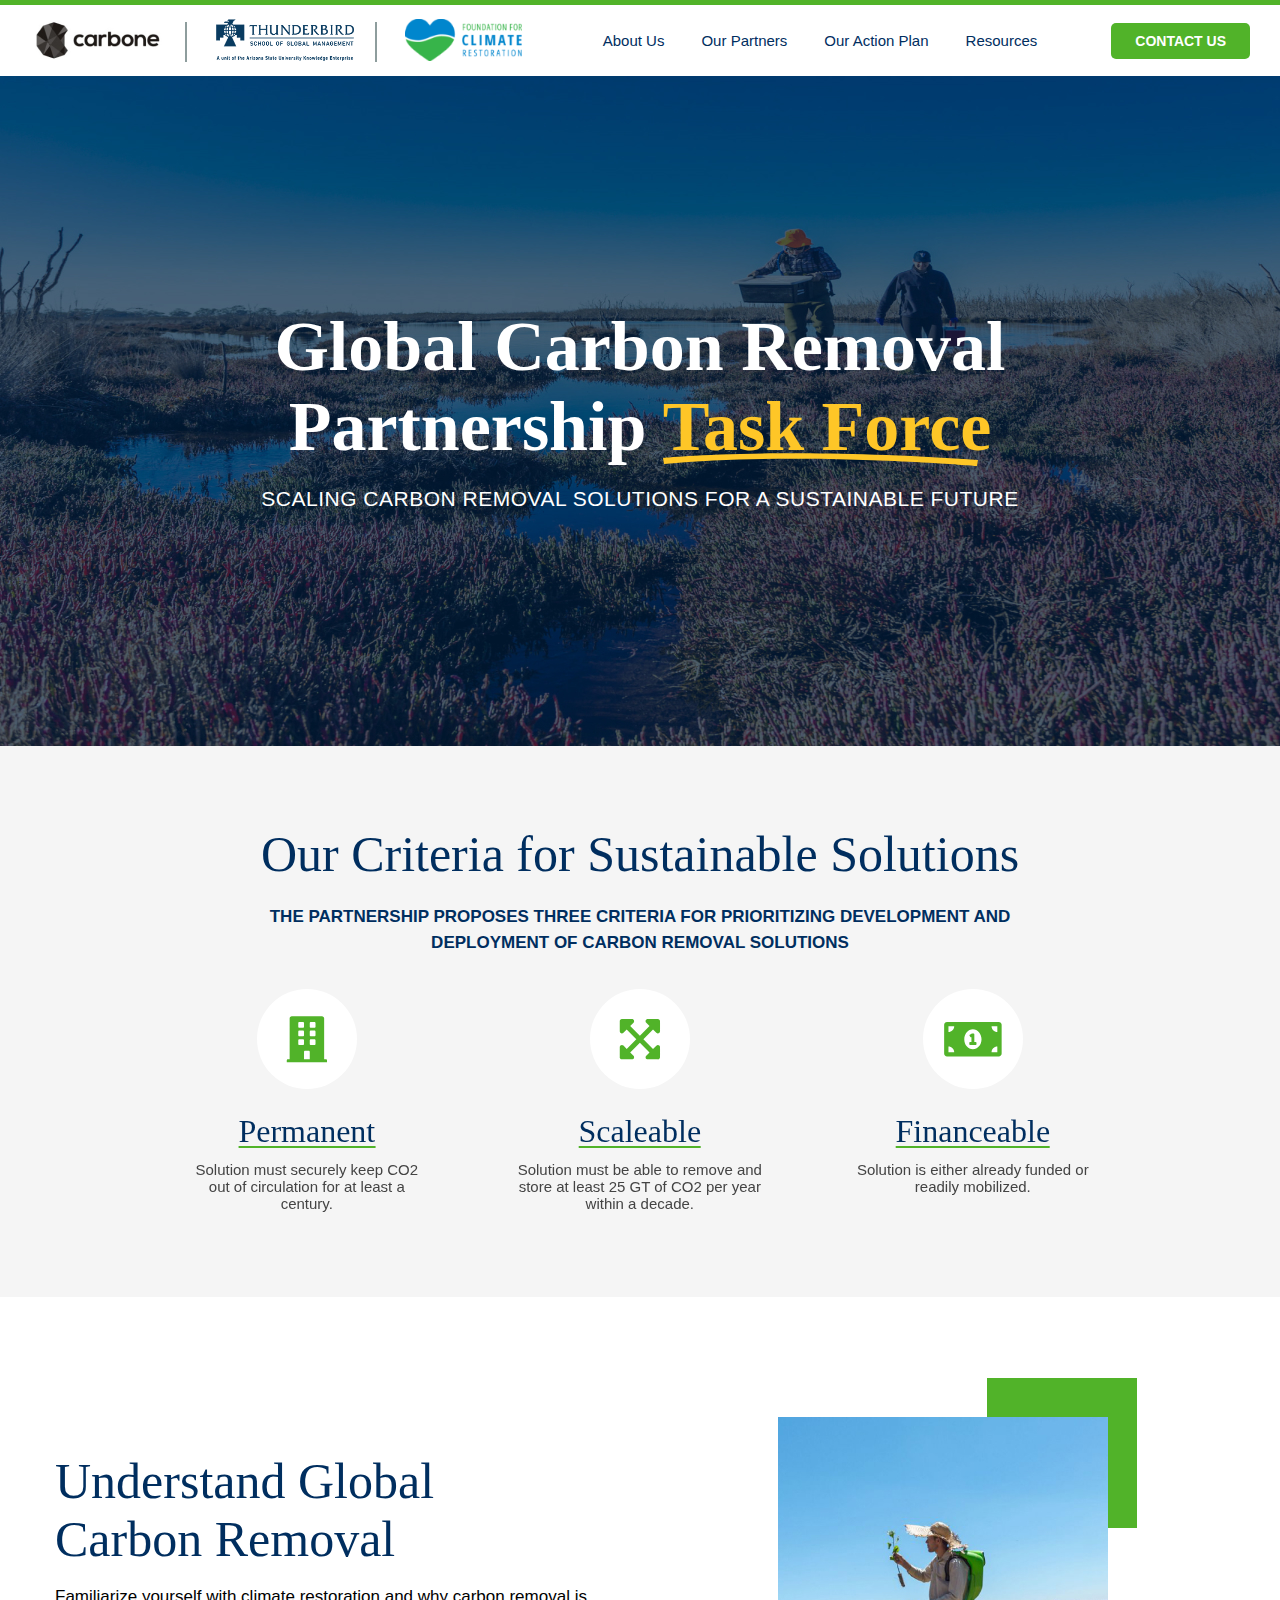
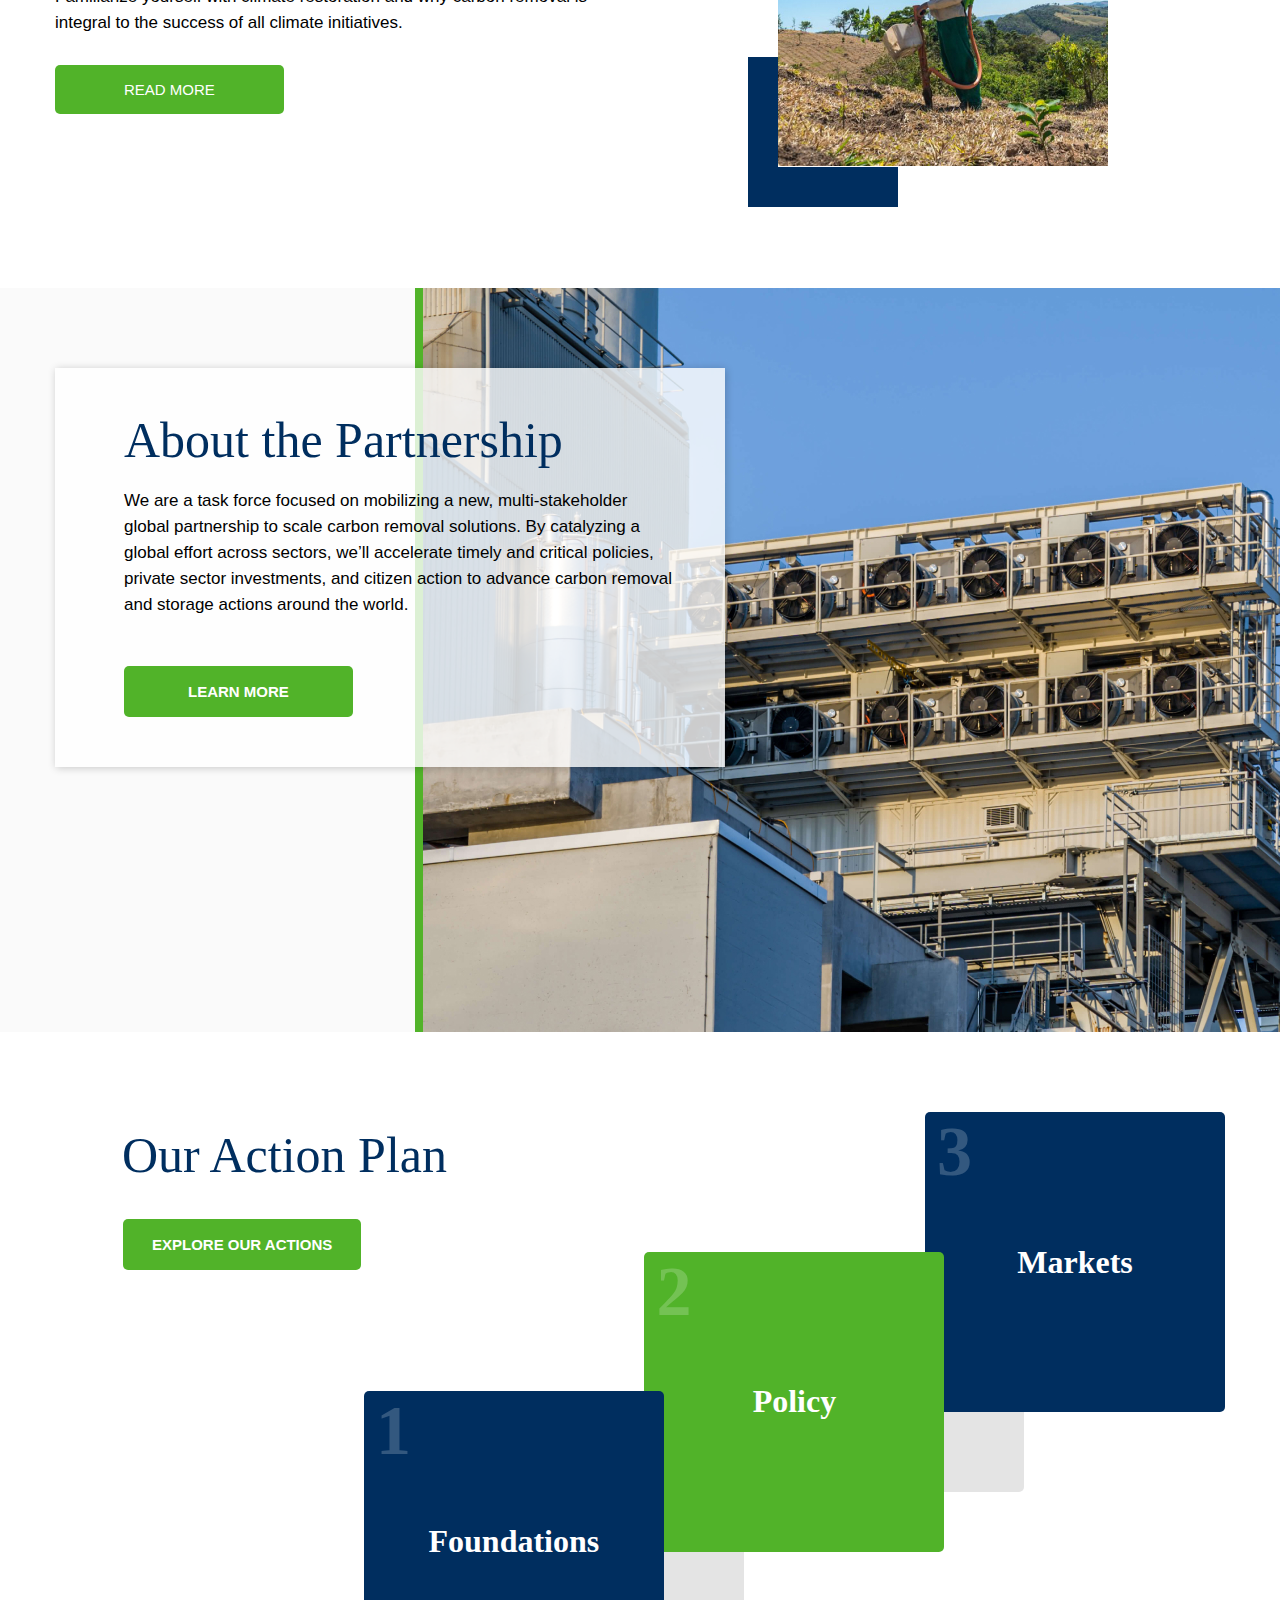
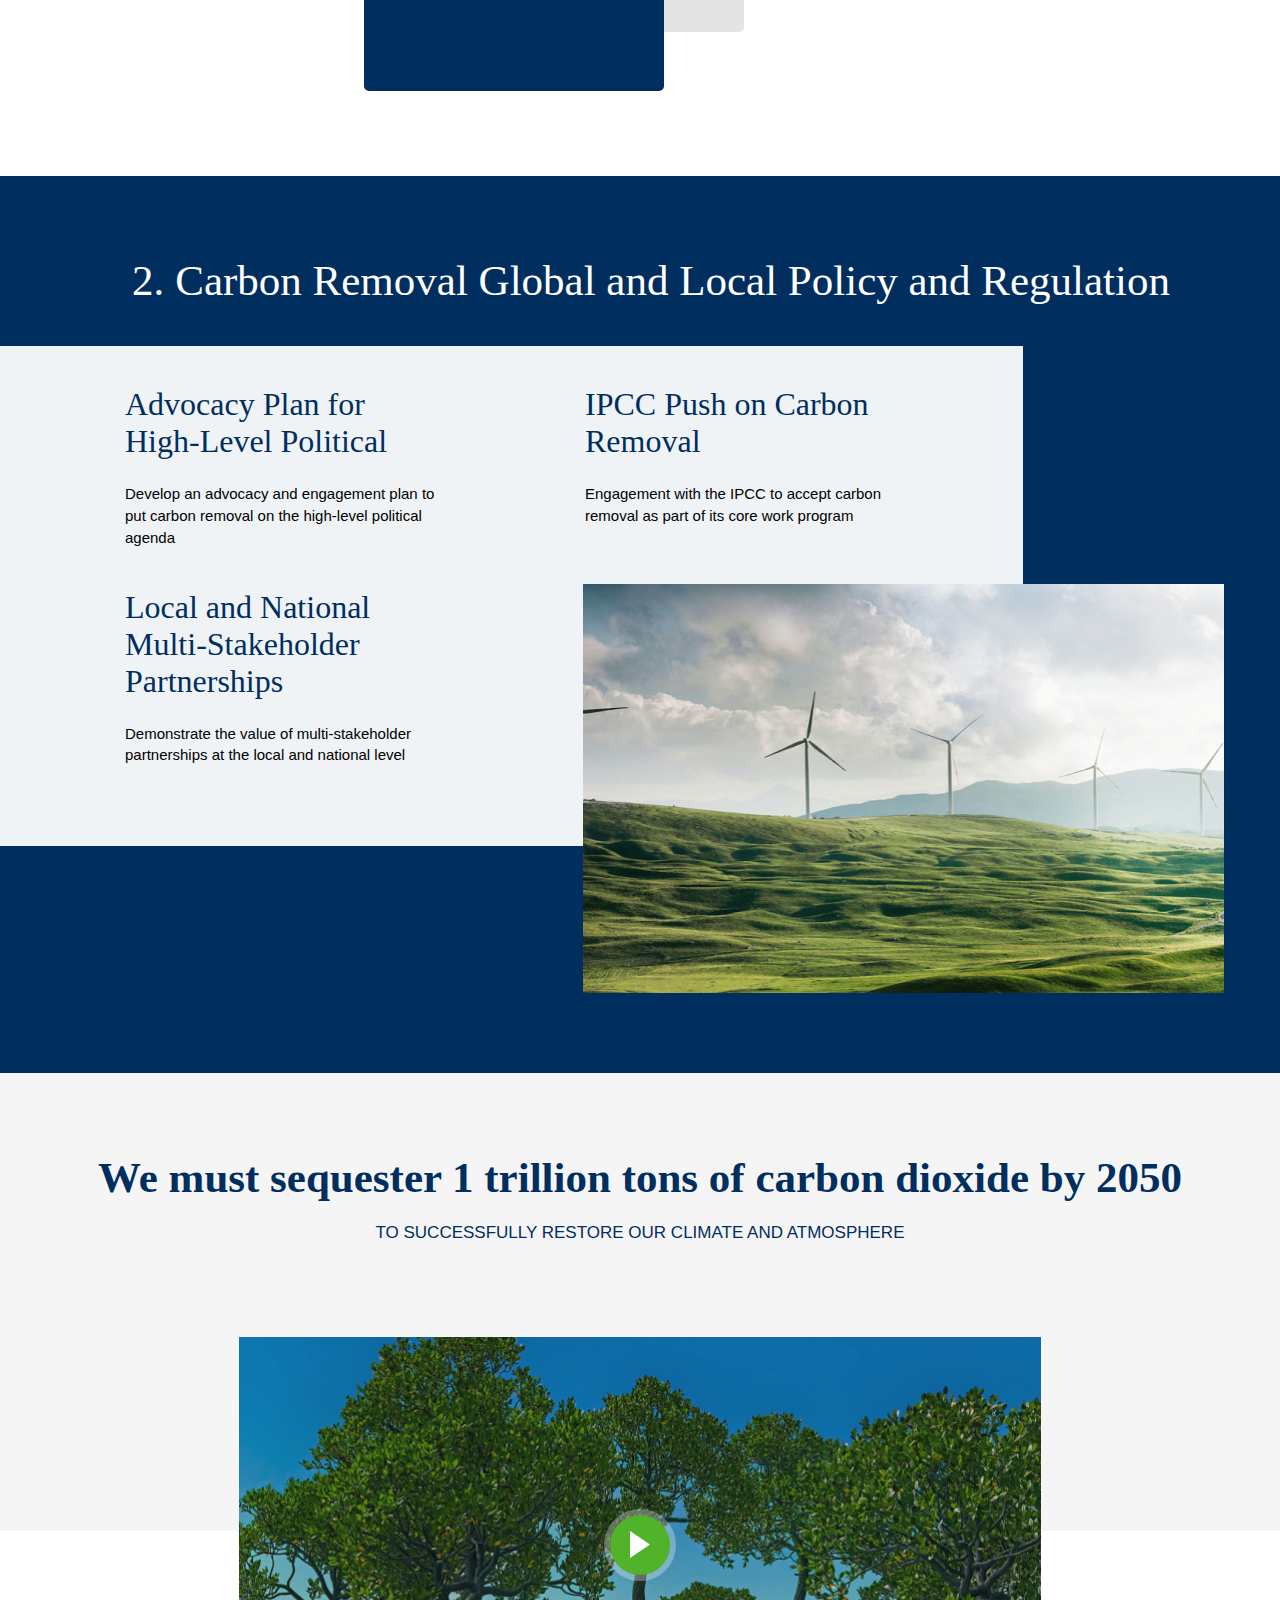
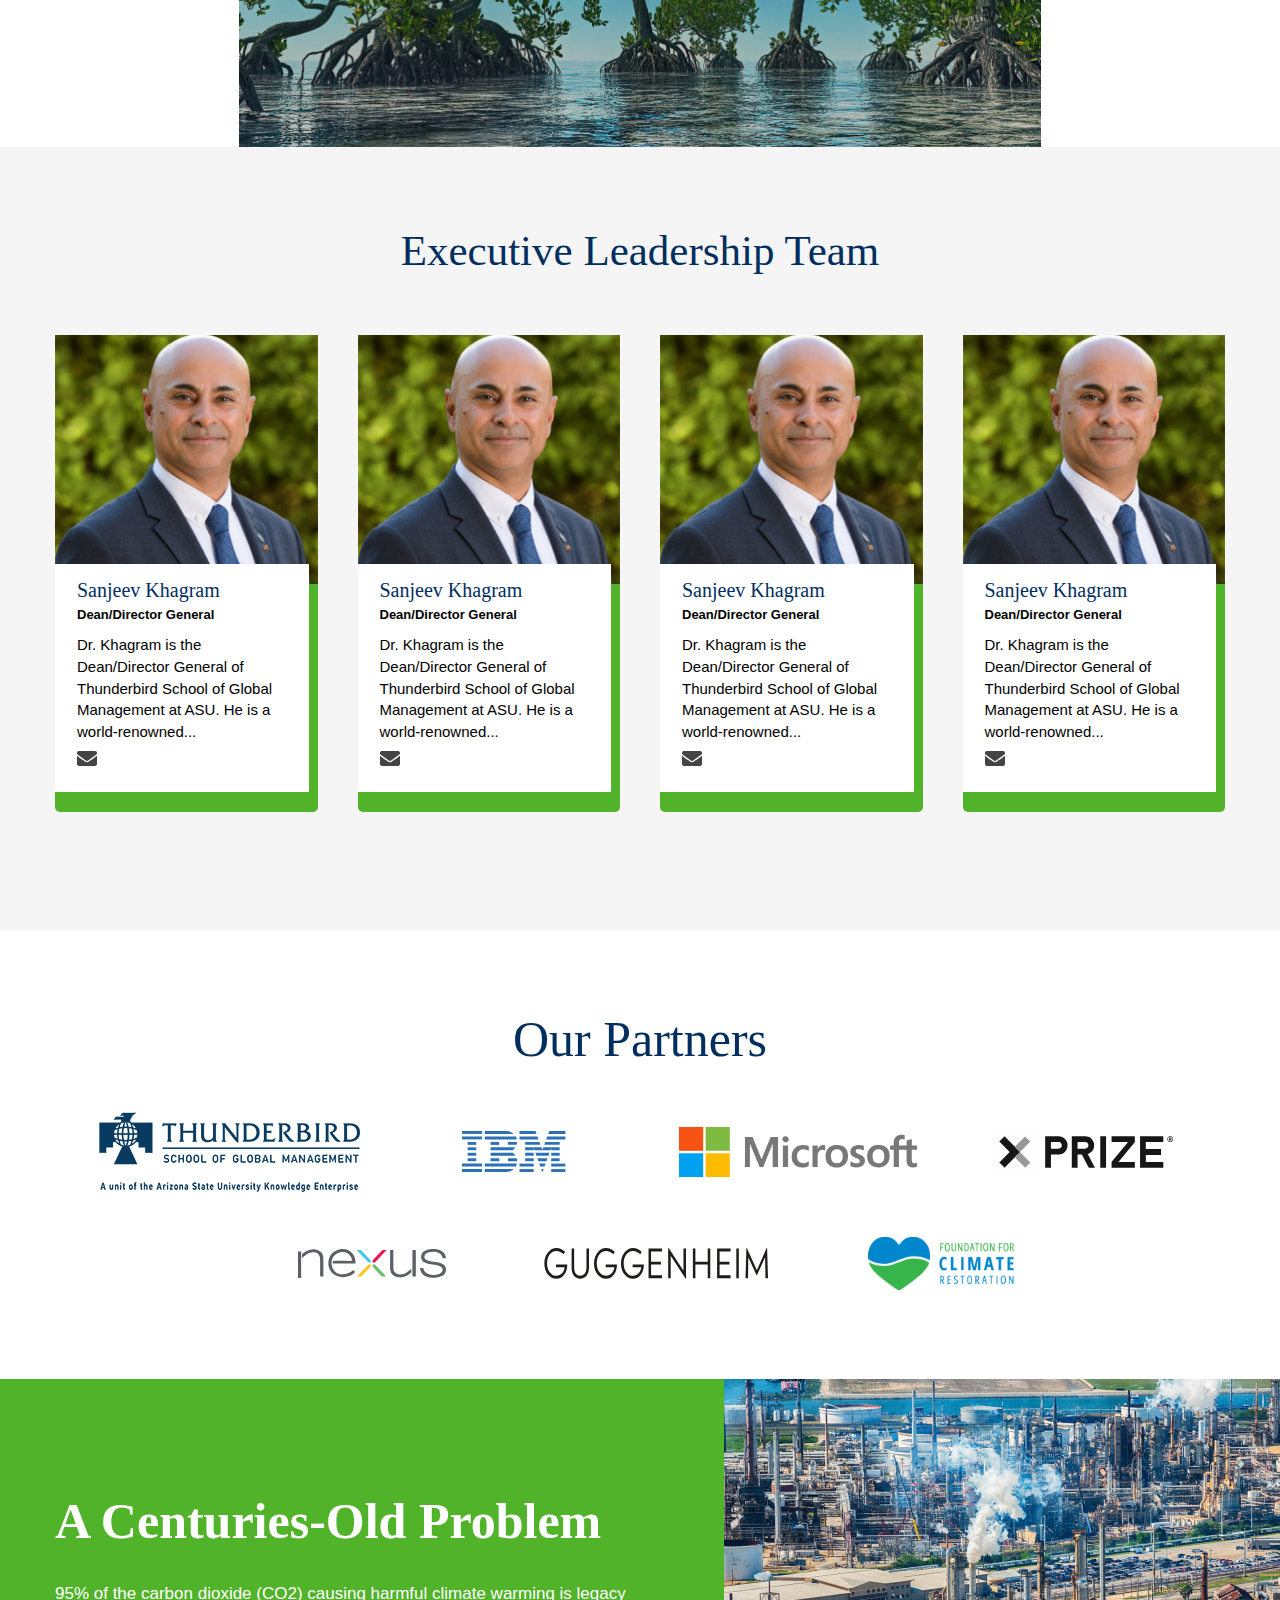
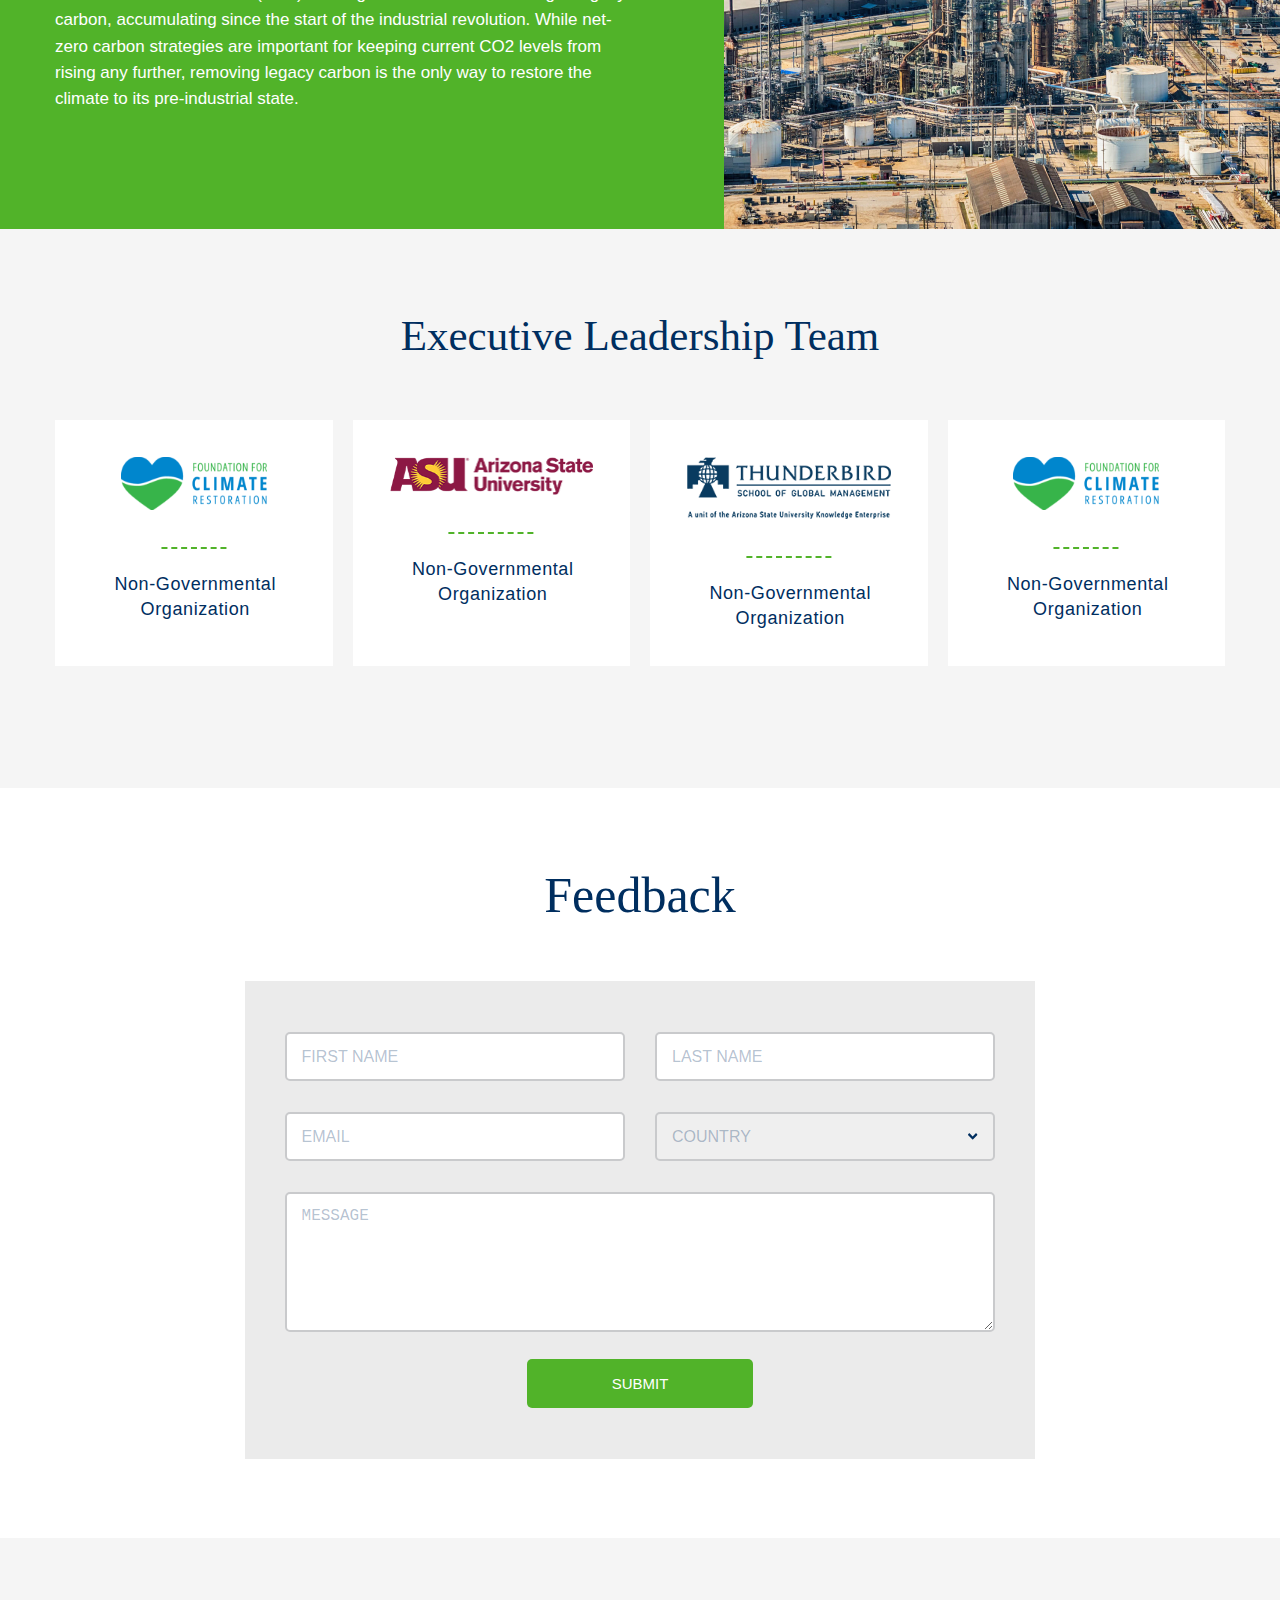
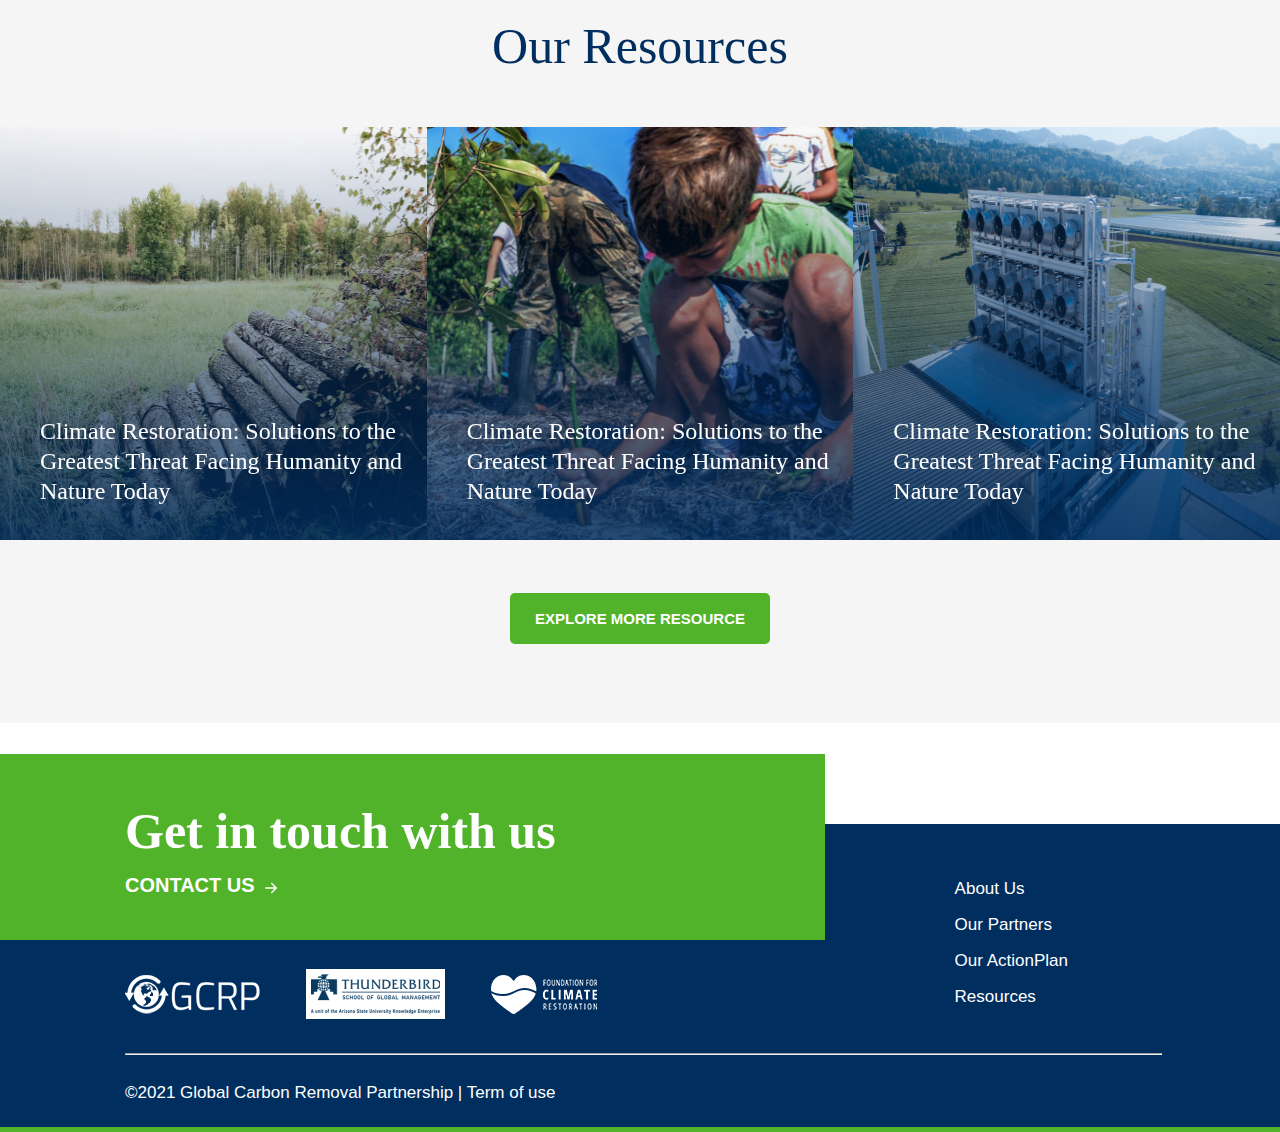
==== index.html @ 0d1eb06d "files are added" ====
<!DOCTYPE html>
<html lang="en">
  <head>
    <meta charset="UTF-8" />
    <meta http-equiv="X-UA-Compatible" content="IE=edge" />
    <meta name="viewport" content="width=device-width, initial-scale=1.0" />
    <link
      rel="stylesheet"
      href="https://unpkg.com/swiper/swiper-bundle.min.css"
    />
    <link rel="stylesheet" href="assets/css/style.css" />
    <title>Home</title>
  </head>
  <body>
    <!-- *--------------------------
  * ------------------------------ Header - Nav - Section -----------------
  *--------------------------------------------------------- -->
    <header class="header">
      <nav class="nav">
        <div class="nav__wrapper">
          <div class="nav__logos-wrapper">
            <a href="#" class="nav__logo">
              <img src="assets/images/carbone.png" alt="" />
            </a>
            <a href="#" class="nav__logo">
              <img src="assets/images/thunderbird.png" alt="" />
            </a>
            <a href="#" class="nav__logo">
              <img src="assets/images/climate.png" alt="" />
            </a>
          </div>
          <div class="mobile-menu">
            <div class="mobile-menu__item"></div>
            <div class="mobile-menu__item"></div>
            <div class="mobile-menu__item"></div>
          </div>
          <div class="nav__content">
            <ul class="nav__list">
              <li class="nav__list-item"><a href="#">about us</a></li>
              <li class="nav__list-item"><a href="#">our partners</a></li>
              <li class="nav__list-item"><a href="#">our action plan</a></li>
              <li class="nav__list-item"><a href="#">resources</a></li>
            </ul>
            <button class="btn btn--primary nav__btn">contact us</button>
          </div>
        </div>
      </nav>
    </header>

    <!-- *--------------------------
  * ------------------------------ Hero - Section -----------------
  *--------------------------------------------------------- -->
    <section class="hero">
      <div class="hero__bg">
        <img src="assets/images/hero-banner.jpg" alt="" />
      </div>
      <div class="hero__content-wrapper">
        <div class="container">
          <div class="hero__content">
            <h1 class="hero__heading">
              Global Carbon Removal Partnership
              <span class="text-yellow">Task Force</span>
            </h1>
            <p class="hero__description">
              SCALING CARBON REMOVAL SOLUTIONS FOR A SUSTAINABLE FUTURE
            </p>
          </div>
        </div>
      </div>
    </section>

    <!-- *--------------------------
  * ------------------------------ Criteria - Section -----------------
  *--------------------------------------------------------- -->
    <section class="criteria">
      <div class="container">
        <div class="criteria__content">
          <div class="criteria__text">
            <h2 class="criteria__heading heading__block">
              Our Criteria for Sustainable Solutions
            </h2>
            <p class="criteria__description">
              THE PARTNERSHIP PROPOSES THREE CRITERIA FOR PRIORITIZING
              DEVELOPMENT AND DEPLOYMENT OF CARBON REMOVAL SOLUTIONS
            </p>
          </div>
          <div class="criteria__slider">
            <div class="swiper criteria-slider__swiper">
              <div class="swiper-wrapper criteria-slider__wrapper">
                <div class="swiper-slide criteria-slider__item">
                  <div class="criteria-slider__card">
                    <div class="feature-card">
                      <div class="feature-card__image">
                        <img
                          src="assets/images/permanent.svg"
                          alt="Permanent-Icon"
                        />
                      </div>
                      <div class="feature-card__content">
                        <h3 class="feature-card__heading">permanent</h3>
                        <p class="feature-card__description">
                          Solution must securely keep CO2 out of circulation for
                          at least a century.
                        </p>
                      </div>
                    </div>
                  </div>
                </div>
                <div class="swiper-slide criteria-slider__item">
                  <div class="criteria-slider__card">
                    <div class="feature-card">
                      <div class="feature-card__image">
                        <img
                          src="assets/images/scalable.svg"
                          alt="Scalable-Icon"
                        />
                      </div>
                      <div class="feature-card__content">
                        <h3 class="feature-card__heading">Scaleable</h3>
                        <p class="feature-card__description">
                          Solution must be able to remove and store at least 25
                          GT of CO2 per year within a decade.
                        </p>
                      </div>
                    </div>
                  </div>
                </div>
                <div class="swiper-slide criteria-slider__item">
                  <div class="criteria-slider__card">
                    <div class="feature-card">
                      <div class="feature-card__image">
                        <img
                          src="assets/images/finance.svg"
                          alt="Finance-Icon"
                        />
                      </div>
                      <div class="feature-card__content">
                        <h3 class="feature-card__heading">Financeable</h3>
                        <p class="feature-card__description">
                          Solution is either already funded or readily
                          mobilized.
                        </p>
                      </div>
                    </div>
                  </div>
                </div>
              </div>
              <div class="swiper-pagination criteria-slider__pagination"></div>
            </div>
          </div>
        </div>
      </div>
    </section>

    <!-- *--------------------------
  * ------------------------------ Post - Section -----------------
  *--------------------------------------------------------- -->
    <section class="post-section">
      <div class="container">
        <div class="post-section__wrapper">
          <div class="post-section__content">
            <h2 class="heading__block post-section__heading">
              Understand Global Carbon Removal
            </h2>
            <p class="post-section__description">
              Familiarize yourself with climate restoration and why carbon
              removal is integral to the success of all climate initiatives.
            </p>
            <a href="#" class="btn btn--primary post-section__btn">read more</a>
          </div>
          <div class="post-section__gallery">
            <div class="composition">
              <img
                class="composition__image"
                src="assets/images/gallery-image.jpg"
                alt=""
              />
              <div class="composition__box"></div>
              <div class="composition__box"></div>
            </div>
          </div>
        </div>
      </div>
    </section>

    <!-- *--------------------------
  * ------------------------------ About - Section -----------------
  *--------------------------------------------------------- -->
    <section class="about-section">
      <div class="container">
        <div class="about-section__wrapper">
          <div class="about-section__content">
            <h2 class="heading__block about-section__heading">
              About the Partnership
            </h2>
            <p class="about-section__description">
              We are a task force focused on mobilizing a new, multi-stakeholder
              global partnership to scale carbon removal solutions. By
              catalyzing a global effort across sectors, we’ll accelerate timely
              and critical policies, private sector investments, and citizen
              action to advance carbon removal and storage actions around the
              world.
            </p>
            <button class="btn btn--primary about-section__btn">
              learn more
            </button>
          </div>

          <div class="about-section__image">
            <img src="assets/images/about-image.jpg" alt="" />
          </div>
        </div>
      </div>
    </section>

    <!-- *--------------------------
  * ------------------------------ Plan - Section -----------------
  *--------------------------------------------------------- -->
    <section class="plan-section">
      <div class="container">
        <div class="plan-section__wrapper">
          <div class="plan-section__content">
            <h2 class="heading__block plan-section__heading">
              Our Action Plan
            </h2>
            <button class="btn btn--primary plan-section__btn">
              EXPLORE OUR ACTIONS
            </button>
          </div>
          <div class="plan-section__cards">
            <div class="plan-section__card">
              <div class="plan-card">
                <h3 class="plan-card__heading">Foundations</h3>
              </div>
            </div>
            <div class="plan-section__card">
              <div class="plan-card">
                <h3 class="plan-card__heading">Policy</h3>
              </div>
            </div>
            <div class="plan-section__card">
              <div class="plan-card">
                <h3 class="plan-card__heading">Markets</h3>
              </div>
            </div>
          </div>
        </div>
      </div>
    </section>

    <!-- *--------------------------
  * ------------------------------ Policy - Section -----------------
  *--------------------------------------------------------- -->
    <section class="policy-section">
      <div class="container">
        <div class="policy-section__wrapper">
          <div class="policy-section__text">
            <span class="policy-section__number">2.</span>
            <h2 class="policy-section__heading heading__block--secondary">
              Carbon Removal Global and Local <br class="line-break" />
              Policy and Regulation
            </h2>
          </div>

          <div class="policy-section__content">
            <div class="policy-section__cards">
              <div class="policy-card policy-section__card">
                <h3 class="policy-card__heading">
                  Advocacy Plan for High-Level Political
                </h3>
                <p class="policy-card__description">
                  Develop an advocacy and engagement plan to put carbon removal
                  on the high-level political agenda
                </p>
              </div>

              <div class="policy-card policy-section__card">
                <h3 class="policy-card__heading">
                  IPCC Push on Carbon Removal
                </h3>
                <p class="policy-card__description">
                  Engagement with the IPCC to accept carbon removal as part of
                  its core work program
                </p>
              </div>

              <div class="policy-card policy-section__card">
                <h3 class="policy-card__heading">
                  Local and National Multi-Stakeholder Partnerships
                </h3>
                <p class="policy-card__description">
                  Demonstrate the value of multi-stakeholder partnerships at the
                  local and national level
                </p>
              </div>
            </div>

            <div class="policy-section__image">
              <img src="assets/images/policy-image.jpg" alt="" />
            </div>
          </div>
        </div>
      </div>
    </section>

    <!-- *--------------------------
  * ------------------------------ video - Section -----------------
  *--------------------------------------------------------- -->
    <section class="video-section">
      <div class="container">
        <div class="video-section__wrapper">
          <div class="video-section__content">
            <h2 class="video-section__heading">
              We must sequester 1 trillion tons of <br class="line-break" />
              carbon dioxide by 2050
            </h2>
            <p class="video-section__description">
              TO SUCCESSFULLY RESTORE OUR CLIMATE AND ATMOSPHERE
            </p>
          </div>
          <div class="video-section__video-wrapper">
            <div class="video-section__video">
              <div class="video-popup">
                <img src="assets/images/video-popup.jpg" alt="" />
                <div class="video-popup__icon">
                  <img src="assets/images/play-icon.svg" alt="" />
                </div>
                <div class="video-popup__model">
                  <div class="video-popup__wrapper">
                    <iframe
                      class="video-popup__video"
                      src="https://www.youtube.com/embed/qi28Ht-6IMQ"
                      title="YouTube video player"
                      frameborder="0"
                      allow="accelerometer; autoplay; clipboard-write; encrypted-media; gyroscope; picture-in-picture"
                      allowfullscreen
                    ></iframe>
                    <img
                      src="assets/images/close.svg"
                      alt=""
                      class="video-popup__close"
                    />
                  </div>
                </div>
              </div>
            </div>
          </div>
        </div>
      </div>
    </section>

    <!-- *--------------------------
  * ------------------------------ Team - Section -----------------
  *--------------------------------------------------------- -->
    <section class="team-section">
      <div class="container">
        <div class="team-section__wrapper">
          <div class="team-section__content">
            <h2 class="team-section__heading heading__block--secondary">
              Executive Leadership Team
            </h2>
          </div>
          <div class="team-section__slider">
            <div class="swiper team-slider__swiper">
              <div class="swiper-wrapper team-slider__wrapper">
                <div class="swiper-slide team-slider__item">
                  <div class="team-slider__card">
                    <div class="team-card">
                      <div class="team-card__image">
                        <img src="assets/images/team-1.jpg" alt="" />
                      </div>
                      <div class="team-card__content">
                        <h3 class="team-card__name">Sanjeev Khagram</h3>
                        <p class="team-card__role">Dean/Director General</p>
                        <p class="team-card__description">
                          Dr. Khagram is the Dean/Director General of
                          Thunderbird School of Global Management at ASU. He is
                          a world-renowned...
                        </p>
                        <img
                          src="assets/images/message-icon.svg"
                          alt=""
                          class="team-card__icon"
                        />
                      </div>
                    </div>
                  </div>
                </div>

                <div class="swiper-slide team-slider__item">
                  <div class="team-slider__card">
                    <div class="team-card">
                      <div class="team-card__image">
                        <img src="assets/images/team-1.jpg" alt="" />
                      </div>
                      <div class="team-card__content">
                        <h3 class="team-card__name">Sanjeev Khagram</h3>
                        <p class="team-card__role">Dean/Director General</p>
                        <p class="team-card__description">
                          Dr. Khagram is the Dean/Director General of
                          Thunderbird School of Global Management at ASU. He is
                          a world-renowned...
                        </p>
                        <img
                          src="assets/images/message-icon.svg"
                          alt=""
                          class="team-card__icon"
                        />
                      </div>
                    </div>
                  </div>
                </div>

                <div class="swiper-slide team-slider__item">
                  <div class="team-slider__card">
                    <div class="team-card">
                      <div class="team-card__image">
                        <img src="assets/images/team-1.jpg" alt="" />
                      </div>
                      <div class="team-card__content">
                        <h3 class="team-card__name">Sanjeev Khagram</h3>
                        <p class="team-card__role">Dean/Director General</p>
                        <p class="team-card__description">
                          Dr. Khagram is the Dean/Director General of
                          Thunderbird School of Global Management at ASU. He is
                          a world-renowned...
                        </p>
                        <img
                          src="assets/images/message-icon.svg"
                          alt=""
                          class="team-card__icon"
                        />
                      </div>
                    </div>
                  </div>
                </div>

                <div class="swiper-slide team-slider__item">
                  <div class="team-slider__card">
                    <div class="team-card">
                      <div class="team-card__image">
                        <img src="assets/images/team-1.jpg" alt="" />
                      </div>
                      <div class="team-card__content">
                        <h3 class="team-card__name">Sanjeev Khagram</h3>
                        <p class="team-card__role">Dean/Director General</p>
                        <p class="team-card__description">
                          Dr. Khagram is the Dean/Director General of
                          Thunderbird School of Global Management at ASU. He is
                          a world-renowned...
                        </p>
                        <img
                          src="assets/images/message-icon.svg"
                          alt=""
                          class="team-card__icon"
                        />
                      </div>
                    </div>
                  </div>
                </div>
              </div>
              <div class="swiper-pagination team-slider__pagination"></div>
            </div>
          </div>
        </div>
      </div>
    </section>

    <!-- *--------------------------
  * ------------------------------ Partners - Section -----------------
  *--------------------------------------------------------- -->
    <section class="partners-section">
      <div class="container">
        <div class="partners-section__wrapper">
          <div class="partners-section__content">
            <h2 class="partners-section__heading heading__block">
              Our Partners
            </h2>
          </div>
          <div class="partners-slider">
            <div class="swiper partners-slider__swiper">
              <div class="swiper-wrapper partners-slider__wrapper">
                <div class="swiper-slide partners-slider__item">
                  <div class="partners-slider__image">
                    <img src="assets/images/thunderbird.png" alt="" />
                  </div>
                </div>

                <div class="swiper-slide partners-slider__item">
                  <div class="partners-slider__image">
                    <img src="assets/images/IBM-logo.svg" alt="" />
                  </div>
                </div>

                <div class="swiper-slide partners-slider__item">
                  <div class="partners-slider__image">
                    <img src="assets/images/microsoft-logo.svg" alt="" />
                  </div>
                </div>

                <div class="swiper-slide partners-slider__item">
                  <div class="partners-slider__image">
                    <img src="assets/images/prize-logo.svg" alt="" />
                  </div>
                </div>

                <div class="swiper-slide partners-slider__item">
                  <div class="partners-slider__image">
                    <img src="assets/images/nexus-logo.svg" alt="" />
                  </div>
                </div>

                <div class="swiper-slide partners-slider__item">
                  <div class="partners-slider__image">
                    <img src="assets/images/guggenheim.svg" alt="" />
                  </div>
                </div>

                <div class="swiper-slide partners-slider__item">
                  <div class="partners-slider__image">
                    <img src="assets/images/climate.png" alt="" />
                  </div>
                </div>
              </div>
              <div class="swiper-pagination partners-slider__pagination"></div>
            </div>
          </div>
        </div>
      </div>
    </section>

    <!-- *--------------------------
  * ------------------------------ Problem - Section -----------------
  *--------------------------------------------------------- -->
    <section class="problem-section">
      <div class="container">
        <div class="problem-section__wrapper">
          <div class="problem-section__content">
            <h2 class="problem-section__heading">A Centuries-Old Problem</h2>
            <p class="problem-section__description">
              95% of the carbon dioxide (CO2) causing harmful climate warming is
              legacy carbon, accumulating since the start of the industrial
              revolution. While net-zero carbon strategies are important for
              keeping current CO2 levels from rising any further, removing
              legacy carbon is the only way to restore the climate to its
              pre-industrial state.
            </p>
          </div>
          <div class="problem-section__image">
            <img src="assets/images/problem-section.jpg" alt="" />
          </div>
        </div>
      </div>
    </section>

    <!-- *--------------------------
  * ------------------------------ Logo-Card - Section -----------------
  *--------------------------------------------------------- -->
    <section class="logo-section">
      <div class="container">
        <div class="logo-section__wrapper">
          <div class="logo-section__content">
            <h2 class="logo-section__heading heading__block--secondary">
              Executive Leadership Team
            </h2>
          </div>
          <div class="logo__slider">
            <div class="swiper logo-slider__swiper">
              <div class="swiper-wrapper logo-slider__wrapper">
                <div class="swiper-slide logo-slider__item">
                  <div class="logo-slider__card">
                    <div class="logo-card">
                      <div class="logo-card__image">
                        <img src="assets/images/climate.png" alt="" />
                      </div>

                      <div class="logo-card__content">
                        <p class="logo-card__description">
                          Non-Governmental Organization
                        </p>
                      </div>
                    </div>
                  </div>
                </div>

                <div class="swiper-slide logo-slider__item">
                  <div class="logo-slider__card">
                    <div class="logo-card">
                      <div class="logo-card__image">
                        <img src="assets/images/arizona state.png" alt="" />
                      </div>

                      <div class="logo-card__content">
                        <p class="logo-card__description">
                          Non-Governmental Organization
                        </p>
                      </div>
                    </div>
                  </div>
                </div>

                <div class="swiper-slide logo-slider__item">
                  <div class="logo-slider__card">
                    <div class="logo-card">
                      <div class="logo-card__image">
                        <img src="assets/images/thunderbird.png" alt="" />
                      </div>

                      <div class="logo-card__content">
                        <p class="logo-card__description">
                          Non-Governmental Organization
                        </p>
                      </div>
                    </div>
                  </div>
                </div>

                <div class="swiper-slide logo-slider__item">
                  <div class="logo-slider__card">
                    <div class="logo-card">
                      <div class="logo-card__image">
                        <img src="assets/images/climate.png" alt="" />
                      </div>

                      <div class="logo-card__content">
                        <p class="logo-card__description">
                          Non-Governmental Organization
                        </p>
                      </div>
                    </div>
                  </div>
                </div>
              </div>
              <div class="swiper-pagination logo-slider__pagination"></div>
            </div>
          </div>
        </div>
      </div>
    </section>

    <!-- *--------------------------
  * ------------------------------ Form - Section -----------------
  *--------------------------------------------------------- -->
    <section class="form-section">
      <div class="container">
        <div class="form-section__wrapper">
          <h2 class="form-section__heading heading__block">Feedback</h2>
          <form action="" class="feedback-form">
            <input
              type="text"
              placeholder="first name"
              class="input feedback-form__input"
            />
            <input
              type="text"
              placeholder="last name"
              class="input feedback-form__input"
            />
            <input
              type="email"
              placeholder="email"
              class="input feedback-form__input"
            />
            <select
              class="input input--dropdown feedback-form__input"
              name="country"
            >
              <option value="" disabled selected hidden>country</option>
              <option value="Pakistan">Pakistan</option>
              <option value="USA">USA</option>
              <option value="UK">UK</option>
            </select>
            <textarea
              class="input input--message feedback-form__textarea"
              name="textarea"
              placeholder="message"
            ></textarea>
            <input type="submit" class="btn btn--primary feedback-form__btn" />
          </form>
        </div>
      </div>
    </section>

    <!-- *--------------------------
  * ------------------------------ Resources - Section -----------------
  *--------------------------------------------------------- -->
    <section class="resources-section">
      <div class="resources-section__wrapper">
        <div class="resources-section__content">
          <h2 class="resources-section__heading heading__block">
            Our Resources
          </h2>
        </div>

        <div class="resources-section__slider">
          <div class="resources-slider">
            <div class="swiper resources-slider__swiper">
              <div class="swiper-wrapper resources-slider__wrapper">
                <div class="swiper-slide resources-slider__item">
                  <a href="#">
                    <div class="resources-card">
                      <h3 class="resources-card__heading">
                        Climate Restoration: Solutions to the Greatest Threat
                        Facing Humanity and Nature Today
                      </h3>
                    </div>
                  </a>
                </div>

                <div class="swiper-slide resources-slider__item">
                  <a href="#">
                    <div class="resources-card">
                      <h3 class="resources-card__heading">
                        Climate Restoration: Solutions to the Greatest Threat
                        Facing Humanity and Nature Today
                      </h3>
                    </div>
                  </a>
                </div>

                <div class="swiper-slide resources-slider__item">
                  <a href="#">
                    <div class="resources-card">
                      <h3 class="resources-card__heading">
                        Climate Restoration: Solutions to the Greatest Threat
                        Facing Humanity and Nature Today
                      </h3>
                    </div>
                  </a>
                </div>
              </div>
              <div class="swiper-pagination resources-slider__pagination"></div>
            </div>
          </div>
        </div>

        <button class="btn btn--primary resources-section__btn">
          EXPLORE MORE RESOURCE
        </button>
      </div>
    </section>

    <!-- *--------------------------
  * ------------------------------ Footer - Section -----------------
  *--------------------------------------------------------- -->
    <section class="footer">
      <div class="container">
        <div class="footer__wrapper">
          <div class="cta-box-wrapper">
            <div class="cta-box">
              <h3 class="cta-box__heading">Get in touch with us</h3>
              <a href="#" class="cta-box__btn">contact us</a>
            </div>
          </div>
          <div class="footer__content">
            <div class="footer__logos-wrapper">
              <div class="footer__logo-item">
                <img src="assets/images/gcpr-log.png" alt="" />
              </div>

              <div class="footer__logo-item">
                <img src="assets/images/footer-thunderbird.png" alt="" />
              </div>

              <div class="footer__logo-item">
                <img src="assets/images/footer-climate.png" alt="" />
              </div>
            </div>
            <div class="footer__list-wrapper">
              <ul class="list footer__list">
                <li class="footer__list-item"><a href="#">About Us</a></li>
                <li class="footer__list-item"><a href="#">Our Partners</a></li>
                <li class="footer__list-item">
                  <a href="#">Our ActionPlan</a>
                </li>
                <li class="footer__list-item">
                  <a href="#">Resources</a>
                </li>
              </ul>
            </div>
          </div>
          <hr class="footer__line" />
          <div class="footer__copywrite-wrapper">
            <p class="footer__copywrite">
              ©2021 Global Carbon Removal Partnership | Term of use
            </p>
          </div>
        </div>
      </div>
    </section>

    <script src="https://unpkg.com/swiper/swiper-bundle.min.js"></script>
    <script src="assets/js/script.js"></script>
  </body>
</html>
---- assets/css/style.css ----
*,
*::after,
*::before {
  padding: 0;
  margin: 0;
  -webkit-box-sizing: inherit;
          box-sizing: inherit;
}

body {
  -webkit-box-sizing: border-box;
          box-sizing: border-box;
}

a {
  text-decoration: none;
}

img {
  width: 100%;
  height: auto;
}

.container {
  max-width: 1170px;
  margin: 0 auto;
}

.list {
  list-style: none;
}

body {
  font-family: "Segoe UI", Tahoma, Geneva, Verdana, sans-serif;
  font-size: 17px;
}

@media screen and (max-width: 640px) {
  body {
    font-size: 16px;
  }
}

.heading__block {
  font-family: "Times New Roman", Times, serif;
  font-size: 50px;
  font-weight: 400;
  color: #002e5f;
}

@media screen and (max-width: 640px) {
  .heading__block {
    font-size: 26px;
  }
}

.heading__block--secondary {
  font-family: "Times New Roman", Times, serif;
  font-size: 43px;
  font-weight: 400;
}

.text-yellow {
  color: #fec627;
  position: relative;
}

.text-yellow::after {
  content: "";
  position: absolute;
  background-image: url("../images/text-line.svg");
  width: 100%;
  height: 100%;
  background-repeat: no-repeat;
  top: 85%;
  left: 0;
}

.btn {
  border: none;
  outline: none;
  text-transform: uppercase;
  border-radius: 5px;
  text-align: center;
  cursor: pointer;
  -webkit-transition: all 0.3s;
  transition: all 0.3s;
}

.btn--primary {
  font-family: "Segoe UI", Tahoma, Geneva, Verdana, sans-serif;
  font-weight: 600;
  font-size: 15px;
  padding: 15px 50px;
  background-color: #51b329;
  color: #ffffff;
}

.btn--primary:hover {
  background-color: #489e24;
}

.feature-card {
  display: -webkit-box;
  display: -ms-flexbox;
  display: flex;
  -webkit-box-align: center;
      -ms-flex-align: center;
          align-items: center;
  -webkit-box-orient: vertical;
  -webkit-box-direction: normal;
      -ms-flex-direction: column;
          flex-direction: column;
  text-align: center;
  padding: 15px 24px;
}

@media screen and (max-width: 640px) {
  .feature-card {
    padding: 10px;
  }
}

.feature-card__image {
  border-radius: 100%;
  width: 100px;
  height: 100px;
  background-color: #ffffff;
  display: -webkit-box;
  display: -ms-flexbox;
  display: flex;
  -webkit-box-align: center;
      -ms-flex-align: center;
          align-items: center;
  -webkit-box-pack: center;
      -ms-flex-pack: center;
          justify-content: center;
  margin-bottom: 14px;
}

.feature-card__content {
  padding: 10px 0px;
}

.feature-card__image img {
  width: auto;
}

.feature-card__heading {
  font-family: "Times New Roman", Times, serif;
  font-size: 32px;
  font-weight: 400;
  color: #002e5f;
  text-transform: capitalize;
  position: relative;
  display: inline-block;
  margin-bottom: 11px;
}

.feature-card__heading::after {
  content: "";
  position: absolute;
  bottom: 2px;
  left: 50%;
  -webkit-transform: translate(-50%);
          transform: translate(-50%);
  width: 100%;
  height: 2px;
  background-color: #51b329;
}

.feature-card__description {
  font-family: "Segoe UI", Tahoma, Geneva, Verdana, sans-serif;
  font-style: normal;
  font-weight: 400;
  font-size: 15px;
  color: #444444;
}

.plan-card {
  border-radius: 5px;
  width: 300px;
  height: 300px;
  color: #ffffff;
  display: -webkit-box;
  display: -ms-flexbox;
  display: flex;
  -webkit-box-align: center;
      -ms-flex-align: center;
          align-items: center;
  -webkit-box-pack: center;
      -ms-flex-pack: center;
          justify-content: center;
  position: relative;
}

@media screen and (max-width: 990px) {
  .plan-card {
    width: 250px;
    height: 250px;
  }
}

@media screen and (max-width: 768px) {
  .plan-card {
    width: 100%;
  }
}

@media screen and (max-width: 640px) {
  .plan-card {
    width: 100%;
    height: 200px;
  }
}

.plan-card::before {
  font-family: "Times New Roman", Times, serif;
  counter-increment: plan-card;
  content: "" counter(plan-card);
  position: absolute;
  top: 0%;
  left: 4%;
  font-size: 70px;
  font-weight: 700;
  opacity: 0.2;
}

.plan-card__heading {
  font-family: "Times New Roman", Times, serif;
  font-weight: 700;
  font-size: 32px;
}

.policy-card {
  background-color: #ffffff;
  padding: 20px 0;
}

@media screen and (max-width: 640px) {
  .policy-card {
    padding: 0;
  }
}

.policy-card__heading {
  font-family: "Times New Roman", Times, serif;
  font-weight: 400;
  font-size: 32px;
  color: #002e5f;
  margin-bottom: 23px;
}

@media screen and (max-width: 640px) {
  .policy-card__heading {
    font-size: 26px;
    margin-bottom: 10px;
  }
}

.policy-card__description {
  font-size: 15px;
  line-height: 1.45;
}

.team-card {
  background-color: #51b329;
  display: -webkit-box;
  display: -ms-flexbox;
  display: flex;
  -webkit-box-orient: vertical;
  -webkit-box-direction: normal;
      -ms-flex-direction: column;
          flex-direction: column;
  -webkit-box-pack: justify;
      -ms-flex-pack: justify;
          justify-content: space-between;
  border-radius: 0px 0px 5px 5px;
  position: relative;
}

.team-card__content-bg {
  background-color: #51b329;
  padding: 0px;
  display: -webkit-box;
  display: -ms-flexbox;
  display: flex;
  height: 237px;
}

.team-card__name {
  font-family: "Times New Roman", Times, serif;
  font-weight: 400;
  font-size: 20px;
  color: #002e5f;
  margin-bottom: 5px;
}

.team-card__role {
  font-family: "Segoe UI", Tahoma, Geneva, Verdana, sans-serif;
  font-weight: 600;
  font-size: 13px;
  margin-bottom: 12px;
}

.team-card__description {
  font-size: 15px;
  margin-bottom: 7px;
  line-height: 1.45;
}

.team-card__content {
  padding: 15px 15px 21px 22px;
  background-color: #ffffff;
  position: relative;
  top: -20px;
  margin-right: 9px;
  text-align: left;
  min-height: 188px;
  -webkit-box-flex: 1;
      -ms-flex: auto;
          flex: auto;
}

@media screen and (max-width: 640px) {
  .team-card__content {
    padding: 15px 15px 44px 22px;
    top: -28px;
    margin-right: 15px;
  }
}

.team-card__image {
  display: -webkit-box;
  display: -ms-flexbox;
  display: flex;
}

.team-card__icon {
  width: 20px;
  cursor: pointer;
  -webkit-transition: all 0.3s;
  transition: all 0.3s;
}

.team-card__icon:hover {
  opacity: 0.8;
}

.card-wrapper {
  display: -webkit-box;
  display: -ms-flexbox;
  display: flex;
}

.logo-card {
  background-color: #ffffff;
  height: 212px;
  padding: 17px;
  display: -webkit-box;
  display: -ms-flexbox;
  display: flex;
  -webkit-box-orient: vertical;
  -webkit-box-direction: normal;
      -ms-flex-direction: column;
          flex-direction: column;
  -webkit-box-align: center;
      -ms-flex-align: center;
          align-items: center;
  -webkit-box-pack: justify;
      -ms-flex-pack: justify;
          justify-content: space-between;
  text-align: center;
  -webkit-transition: all 0.3s;
  transition: all 0.3s;
}

.logo-card:hover {
  -webkit-transform: scale(1.03);
          transform: scale(1.03);
  -webkit-box-shadow: 1px 1px 5px rgba(0, 46, 95, 0.2);
          box-shadow: 1px 1px 5px rgba(0, 46, 95, 0.2);
}

.logo-card:not(:last-child) {
  margin-right: 20px;
}

.logo-card__image {
  margin-bottom: 16px;
  position: relative;
  padding: 20px 20px 32px 20px;
}

.logo-card__image::after {
  content: "";
  position: absolute;
  width: 35%;
  border-bottom: 2px dashed #51b329;
  left: 50%;
  -webkit-transform: translate(-50%);
          transform: translate(-50%);
  top: 100%;
}

.logo-card__content {
  padding: 9px 5px 10px 8px;
  min-height: 83px;
}

.logo-card__description {
  color: #002e5f;
  letter-spacing: 0.6px;
  line-height: 1.4;
}

.resources-card {
  height: 359px;
  background: -webkit-gradient(linear, left top, left bottom, from(transparent), to(rgba(0, 46, 95, 0.85))), url("../images/resources-image-1.png");
  background: linear-gradient(to bottom, transparent, rgba(0, 46, 95, 0.85)), url("../images/resources-image-1.png");
  background-repeat: no-repeat;
  background-size: cover;
  display: -webkit-box;
  display: -ms-flexbox;
  display: flex;
  -webkit-box-align: end;
      -ms-flex-align: end;
          align-items: flex-end;
  padding: 20px 20px 34px 40px;
  text-align: left;
}

@media screen and (max-width: 640px) {
  .resources-card {
    height: 213px;
    padding: 10px 10px 16px 14px;
  }
}

.resources-card__heading {
  font-family: "Times New Roman", Times, serif;
  font-size: 24px;
  font-weight: 400;
  color: #ffffff;
  line-height: 1.25;
}

@media screen and (max-width: 640px) {
  .resources-card__heading {
    font-size: 18px;
    line-height: 1.5;
  }
}

.resources-slider__item:nth-of-type(odd) .resources-card {
  background: -webkit-gradient(linear, left top, left bottom, from(transparent), to(rgba(0, 46, 95, 0.85))), url("../images/resources-image-2.png");
  background: linear-gradient(to bottom, transparent, rgba(0, 46, 95, 0.85)), url("../images/resources-image-2.png");
  background-repeat: no-repeat;
  background-size: cover;
}

.resources-slider__item:nth-child(3n + 3) .resources-card {
  background: -webkit-gradient(linear, left top, left bottom, from(transparent), to(rgba(0, 46, 95, 0.85))), url("../images/resources-image-3.png");
  background: linear-gradient(to bottom, transparent, rgba(0, 46, 95, 0.85)), url("../images/resources-image-3.png");
  background-repeat: no-repeat;
  background-size: cover;
}

.composition {
  width: 100%;
  max-width: 330px;
  position: relative;
  z-index: 2;
  -webkit-transition: all 0.3s;
  transition: all 0.3s;
}

@media screen and (max-width: 840px) {
  .composition {
    max-width: 300px;
  }
}

.composition__image {
  -webkit-transition: all 0.3s;
  transition: all 0.3s;
  -webkit-transform: translate(10px, 0);
          transform: translate(10px, 0);
}

.composition__image:hover {
  -webkit-transform: scale(1.08);
          transform: scale(1.08);
}

.composition__box {
  width: 150px;
  height: 150px;
  background-color: #51b329;
  position: absolute;
  top: -11%;
  right: -12%;
  z-index: -1;
  -webkit-transition: all 0.3s;
  transition: all 0.3s;
}

.composition__box:hover {
  -webkit-transform: scale(1.08);
          transform: scale(1.08);
  z-index: 5;
}

.composition__box:nth-child(2) {
  position: absolute;
  left: -6%;
  top: 67.5%;
  z-index: -1;
  background-color: #002e5f;
}

.composition__box:nth-child(2):hover {
  -webkit-transform: scale(1.08);
          transform: scale(1.08);
  z-index: 5;
}

@media screen and (max-width: 640px) {
  .composition {
    max-width: 240px;
  }
  .composition__image {
    -webkit-transform: translate(4px, 0);
            transform: translate(4px, 0);
  }
  .composition__box {
    width: 110px;
    height: 110px;
    right: -10%;
  }
  .composition__box:nth-child(2) {
    top: 66.5%;
  }
}

.input {
  border: 2px solid #c9cacc;
  border-radius: 5px;
  padding: 9px 15px;
  line-height: 1.7;
  outline: none;
  font-size: 16px;
  color: #002e5f;
}

.input::-webkit-input-placeholder {
  color: rgba(0, 46, 95, 0.3);
  font-size: 16px;
  text-transform: uppercase;
  display: inline-block;
}

.input:-ms-input-placeholder {
  color: rgba(0, 46, 95, 0.3);
  font-size: 16px;
  text-transform: uppercase;
  display: inline-block;
}

.input::-ms-input-placeholder {
  color: rgba(0, 46, 95, 0.3);
  font-size: 16px;
  text-transform: uppercase;
  display: inline-block;
}

.input::placeholder {
  color: rgba(0, 46, 95, 0.3);
  font-size: 16px;
  text-transform: uppercase;
  display: inline-block;
}

.input--dropdown {
  text-transform: uppercase;
  font-size: 16px;
  color: rgba(0, 46, 95, 0.3);
  -webkit-appearance: none;
     -moz-appearance: none;
          appearance: none;
  background-image: url("../images/dropdwon.svg");
  background-repeat: no-repeat;
  background-position: center;
  background-position-x: right;
  background-origin: content-box;
  width: 50%;
}

.input--message {
  height: 120px;
}

.cta-box {
  padding: 20px;
  width: 100%;
  background-color: #51b329;
  color: #ffffff;
  position: relative;
  display: -webkit-box;
  display: -ms-flexbox;
  display: flex;
  -webkit-box-orient: vertical;
  -webkit-box-direction: normal;
      -ms-flex-direction: column;
          flex-direction: column;
  -webkit-box-align: start;
      -ms-flex-align: start;
          align-items: flex-start;
  -webkit-box-pack: center;
      -ms-flex-pack: center;
          justify-content: center;
  padding: 48px 0 43px 0;
}

@media screen and (max-width: 768px) {
  .cta-box {
    padding: 48px 25px 43px 25px;
  }
}

@media screen and (max-width: 640px) {
  .cta-box {
    -webkit-box-align: center;
        -ms-flex-align: center;
            align-items: center;
    text-align: center;
    padding: 38px 25px 35px 25px;
  }
}

.cta-box-wrapper {
  position: absolute;
  width: 59.8%;
  top: -125px;
}

@media screen and (max-width: 768px) {
  .cta-box-wrapper {
    width: 100%;
    left: 0;
    padding: 0 25px;
    top: -211px;
  }
}

@media screen and (max-width: 640px) {
  .cta-box-wrapper {
    top: -157px;
    padding: 0 18px;
  }
}

.cta-box::after {
  content: "";
  position: absolute;
  width: 100vh;
  height: 100%;
  background-color: #51b329;
  right: 100%;
  top: 0;
}

@media screen and (max-width: 768px) {
  .cta-box::after {
    display: none;
  }
}

.cta-box__heading {
  font-family: "Times New Roman", Times, serif;
  font-weight: 700;
  font-size: 50px;
  margin-bottom: 14px;
}

@media screen and (max-width: 640px) {
  .cta-box__heading {
    font-size: 26px;
  }
}

.cta-box__btn {
  font-weight: 700;
  font-size: 20px;
  text-transform: uppercase;
  color: #ffffff;
  position: relative;
}

@media screen and (max-width: 640px) {
  .cta-box__btn {
    font-size: 16px;
  }
}

.cta-box__btn::after {
  content: "";
  position: absolute;
  background-image: url("../images/arrow-icon.svg");
  background-repeat: no-repeat;
  height: 15px;
  width: 15px;
  left: 108%;
  top: 36%;
}

.header {
  position: relative;
}

@media screen and (max-width: 768px) {
  .header {
    height: 46px;
  }
}

.nav {
  padding: 5px 30px 8px 30px;
  border-top: 5px solid #51b329;
  background-color: #ffffff;
}

.nav__wrapper {
  display: -webkit-box;
  display: -ms-flexbox;
  display: flex;
  -webkit-box-pack: justify;
      -ms-flex-pack: justify;
          justify-content: space-between;
  -webkit-box-align: center;
      -ms-flex-align: center;
          align-items: center;
  -ms-flex-wrap: wrap;
      flex-wrap: wrap;
}

.nav__logos-wrapper {
  display: -webkit-box;
  display: -ms-flexbox;
  display: flex;
  -webkit-box-align: center;
      -ms-flex-align: center;
          align-items: center;
  padding: 9px 0 2px 0;
}

.nav__logo {
  position: relative;
}

.nav__logo:not(:last-child)::after {
  content: "";
  position: absolute;
  top: 49%;
  -webkit-transform: translateY(-50%);
          transform: translateY(-50%);
  left: 115%;
  border-right: 2px solid #8e9d9d;
  height: 40px;
  color: #002e5f;
}

@media screen and (max-width: 990px) {
  .nav__logo:not(:last-child)::after {
    display: none;
  }
}

.nav__logo:not(:last-child) {
  margin-right: 51px;
}

@media screen and (max-width: 1220px) {
  .nav__logo:not(:last-child) {
    margin-right: 30px;
  }
}

@media screen and (max-width: 1220px) {
  .nav__logo:nth-child(1) {
    width: 100px;
  }
}

.nav__logo:nth-child(2) {
  width: 138px;
}

@media screen and (max-width: 1220px) {
  .nav__logo:nth-child(2) {
    width: 100px;
  }
}

@media screen and (max-width: 990px) {
  .nav__logo:nth-child(2) {
    display: none;
  }
}

.nav__logo:nth-child(3) {
  width: 117px;
}

@media screen and (max-width: 1220px) {
  .nav__logo:nth-child(3) {
    width: 90px;
  }
}

@media screen and (max-width: 990px) {
  .nav__logo:nth-child(3) {
    display: none;
  }
}

.nav__content {
  display: -webkit-box;
  display: -ms-flexbox;
  display: flex;
  -webkit-box-align: center;
      -ms-flex-align: center;
          align-items: center;
  padding: 5px 0 2px 0;
}

.nav--expanded .nav__content {
  max-height: 100vh;
  opacity: 1;
  padding: 30px 0 0 0;
}

.nav__list {
  display: -webkit-box;
  display: -ms-flexbox;
  display: flex;
  margin-right: 74px;
}

@media screen and (max-width: 1220px) {
  .nav__list {
    margin-right: 30px;
  }
}

.nav__list-item {
  list-style: none;
}

.nav__list-item:not(:last-child) {
  margin-right: 37px;
}

@media screen and (max-width: 1220px) {
  .nav__list-item:not(:last-child) {
    margin-right: 25px;
  }
}

.nav__list-item a {
  color: #002e5f;
  text-transform: capitalize;
  font-size: 15px;
  -webkit-transition: all 0.3s;
  transition: all 0.3s;
}

.nav__list-item a:hover {
  opacity: 0.8;
}

.nav__btn {
  padding: 10px 24px;
  font-size: 14px;
}

@media screen and (max-width: 768px) {
  .nav {
    padding: 5px 15px;
    position: fixed;
    z-index: 6;
    width: 100%;
    border: none;
  }
  .nav__logos-wrapper {
    padding: 0;
  }
  .nav__content {
    width: 100%;
    max-height: 0vh;
    -webkit-box-orient: vertical;
    -webkit-box-direction: normal;
        -ms-flex-direction: column;
            flex-direction: column;
    -webkit-box-align: center;
        -ms-flex-align: center;
            align-items: center;
    text-align: center;
    overflow: hidden;
    opacity: 0;
    -webkit-transition: all 0.5s ease-in-out;
    transition: all 0.5s ease-in-out;
    padding: 0;
  }
  .nav__list {
    width: 100%;
    margin: 0;
    margin-bottom: 40px;
    -webkit-box-orient: vertical;
    -webkit-box-direction: normal;
        -ms-flex-direction: column;
            flex-direction: column;
  }
  .nav__list-item:not(:last-child) {
    margin: 0;
    margin-bottom: 10px;
    padding-bottom: 10px;
    border-bottom: 1px solid rgba(0, 46, 95, 0.2);
  }
  .nav__btn {
    width: 100%;
  }
}

.mobile-menu {
  width: 20px;
  height: 15px;
  display: -webkit-box;
  display: -ms-flexbox;
  display: flex;
  -webkit-box-align: center;
      -ms-flex-align: center;
          align-items: center;
  -webkit-box-pack: justify;
      -ms-flex-pack: justify;
          justify-content: space-between;
  -webkit-box-orient: vertical;
  -webkit-box-direction: normal;
      -ms-flex-direction: column;
          flex-direction: column;
  cursor: pointer;
  display: none;
}

@media screen and (max-width: 768px) {
  .mobile-menu {
    display: -webkit-box;
    display: -ms-flexbox;
    display: flex;
  }
}

.mobile-menu__item {
  width: 100%;
  height: 2px;
  background-color: #000;
  -webkit-transition: all 0.5s;
  transition: all 0.5s;
}

.mobile-menu--active .mobile-menu__item:nth-child(1) {
  -webkit-transform-origin: 2px 5px;
          transform-origin: 2px 5px;
  -webkit-transform: rotate(45deg);
          transform: rotate(45deg);
}

.mobile-menu--active .mobile-menu__item:nth-child(2) {
  width: 0;
  opacity: 0;
  visibility: hidden;
}

.mobile-menu--active .mobile-menu__item:nth-child(3) {
  -webkit-transform-origin: 3px -2px;
          transform-origin: 3px -2px;
  -webkit-transform: rotate(-45deg);
          transform: rotate(-45deg);
}

.hero {
  width: 100%;
  position: relative;
}

.hero__bg {
  display: -webkit-box;
  display: -ms-flexbox;
  display: flex;
  height: 670px;
}

.hero__bg img {
  -o-object-fit: cover;
     object-fit: cover;
}

.hero__content-wrapper {
  position: absolute;
  top: 49.6%;
  -webkit-transform: translateY(-50%);
          transform: translateY(-50%);
  left: 0;
  right: 0;
  text-align: center;
}

.hero__heading {
  color: #ffffff;
  font-family: "Times New Roman", Times, serif;
  font-size: 70px;
  font-weight: 700;
  margin-bottom: 20px;
}

.hero__description {
  font-family: "Segoe UI", Tahoma, Geneva, Verdana, sans-serif;
  font-weight: 400;
  font-size: 21px;
  color: #ffffff;
  text-transform: uppercase;
  letter-spacing: 0.5px;
  letter-spacing: 1.5;
}

.hero__content {
  padding: 0 40px;
}

@media screen and (max-width: 980px) {
  .hero__heading {
    font-size: 60px;
  }
  .hero__description {
    font-size: 19px;
  }
}

@media screen and (max-width: 768px) {
  .hero__heading {
    font-size: 50px;
  }
  .hero__description {
    font-size: 17px;
  }
}

@media screen and (max-width: 640px) {
  .hero__bg {
    height: 300px;
  }
  .hero__content-wrapper {
    top: 50%;
  }
  .hero__heading {
    font-size: 26px;
    margin-bottom: 8px;
  }
  .hero__description {
    font-size: 14px;
    padding: 0 10px;
  }
  .hero__content {
    padding: 0 20px;
  }
}

.criteria {
  background-color: #f5f5f5;
  padding: 79px 0 60px 0;
}

.criteria__content {
  text-align: center;
}

@media screen and (max-width: 800px) {
  .criteria__content {
    padding: 0 15px;
  }
}

.criteria__text {
  margin-bottom: 14px;
}

.criteria__heading {
  margin-bottom: 16px;
}

.criteria__slider {
  width: 82%;
  margin: 0 auto;
}

.criteria__description {
  font-family: "Segoe UI", Tahoma, Geneva, Verdana, sans-serif;
  font-size: 17px;
  font-weight: 600;
  padding: 5px 192px;
  color: #002e5f;
  line-height: 1.5;
}

@media screen and (max-width: 1030px) {
  .criteria__description {
    padding: 0 121px;
  }
}

@media screen and (max-width: 880px) {
  .criteria__description {
    padding: 0 46px;
  }
}

@media screen and (max-width: 640px) {
  .criteria {
    padding: 41px 0 36px 0;
  }
  .criteria__text {
    padding: 0 10px;
    margin-bottom: 18px;
  }
  .criteria__heading {
    margin-bottom: 9px;
  }
  .criteria__description {
    font-size: 14px;
    padding: 0;
  }
}

.criteria-slider__item.swiper-slide {
  background-color: transparent;
}

.criteria-slider__pagination .swiper-horizontal > .swiper-pagination-bullets,
.swiper-pagination-bullets.swiper-pagination-horizontal,
.swiper-pagination-custom,
.swiper-pagination-fraction {
  bottom: 0;
}

.criteria-slider__pagination .swiper-pagination-bullet {
  width: 17px;
  height: 5px;
  background-color: #002e5f;
  border-radius: 0;
  -webkit-transition: all 0.5s;
  transition: all 0.5s;
  opacity: 1;
}

.criteria-slider__pagination .swiper-pagination-bullet-active {
  width: 30px;
  background-color: #51b329;
}

.post-section {
  padding: 86px 0 82px 0;
}

@media screen and (max-width: 1215px) {
  .post-section {
    padding: 86px 15px 85px 15px;
  }
}

.post-section__wrapper {
  width: 100%;
  display: -webkit-box;
  display: -ms-flexbox;
  display: flex;
}

.post-section__content {
  width: 50%;
  display: -webkit-box;
  display: -ms-flexbox;
  display: flex;
  -webkit-box-orient: vertical;
  -webkit-box-direction: normal;
      -ms-flex-direction: column;
          flex-direction: column;
  -webkit-box-align: start;
      -ms-flex-align: start;
          align-items: flex-start;
  padding: 70px 40px 0px 0;
}

.post-section__heading {
  padding: 0 10px 0 0;
  margin-bottom: 16px;
  line-height: 1.15;
}

.post-section__description {
  margin-bottom: 30px;
  line-height: 1.5;
}

.post-section__btn {
  font-weight: 400;
  padding: 16px 69px;
}

.post-section__gallery {
  width: 50%;
  padding: 34px 0;
  display: -webkit-box;
  display: -ms-flexbox;
  display: flex;
  -webkit-box-align: center;
      -ms-flex-align: center;
          align-items: center;
  -webkit-box-pack: center;
      -ms-flex-pack: center;
          justify-content: center;
}

@media screen and (max-width: 768px) {
  .post-section__wrapper {
    -webkit-box-orient: vertical;
    -webkit-box-direction: reverse;
        -ms-flex-direction: column-reverse;
            flex-direction: column-reverse;
  }
  .post-section__content {
    width: 100%;
    padding: 40px 0 0 0;
  }
  .post-section__btn {
    width: 100%;
    -ms-flex-item-align: center;
        -ms-grid-row-align: center;
        align-self: center;
  }
  .post-section__gallery {
    width: 100%;
    padding: 0 10px 30px 0;
  }
}

@media screen and (max-width: 640px) {
  .post-section {
    padding: 68px 15px 40px 15px;
  }
  .post-section__content {
    padding: 40px 0px 0px 4px;
  }
  .post-section__heading {
    margin-bottom: 9px;
  }
  .post-section__description {
    margin-bottom: 20px;
    line-height: 1.6;
  }
}

.about-section {
  background-color: #fafafa;
}

.about-section__wrapper {
  width: 100%;
  display: -webkit-box;
  display: -ms-flexbox;
  display: flex;
  position: relative;
}

.about-section__content {
  width: 57.3%;
  position: absolute;
  z-index: 2;
  top: 10.7%;
  background-color: rgba(255, 255, 255, 0.8);
  padding: 43px 50px 50px 69px;
  -webkit-box-shadow: 1px 1px 8px 0px rgba(0, 0, 0, 0.2);
          box-shadow: 1px 1px 8px 0px rgba(0, 0, 0, 0.2);
}

.about-section__heading {
  margin-bottom: 19px;
}

.about-section__description {
  margin-bottom: 48px;
  line-height: 1.53;
}

.about-section__btn {
  padding: 17px 64px;
}

.about-section__image {
  width: 69.2%;
  margin-left: auto;
  contain: layout;
  border-left: 8px solid #51b329;
  display: -webkit-box;
  display: -ms-flexbox;
  display: flex;
}

.about-section__image img {
  width: auto;
}

@media screen and (max-width: 768px) {
  .about-section {
    padding: 39px 15px;
  }
  .about-section__wrapper {
    -webkit-box-orient: vertical;
    -webkit-box-direction: reverse;
        -ms-flex-direction: column-reverse;
            flex-direction: column-reverse;
    position: unset;
  }
  .about-section__content {
    position: unset;
    width: 100%;
    -webkit-box-shadow: none;
            box-shadow: none;
    padding: 0;
    background-color: transparent;
    padding: 0 0 0 4px;
  }
  .about-section__heading {
    margin-bottom: 11px;
  }
  .about-section__description {
    margin-bottom: 9px;
    line-height: 1.62;
  }
  .about-section__btn {
    width: 100%;
  }
  .about-section__image {
    border-left: none;
    border-bottom: 8px solid #51b329;
    width: 100%;
    margin-bottom: 25px;
  }
  .about-section__image img {
    width: 100%;
  }
}

@media screen and (max-width: 640px) {
  .about-section__image {
    max-height: 199px;
  }
  .about-section__image img {
    -o-object-fit: cover;
       object-fit: cover;
  }
}

.plan-section {
  padding: 80px 0 85px 0;
}

.plan-section__wrapper {
  width: 100%;
  display: -webkit-box;
  display: -ms-flexbox;
  display: flex;
  position: relative;
}

.plan-section__content {
  width: 40%;
  position: absolute;
  padding: 14px 0 0 67px;
}

.plan-section__heading {
  margin-bottom: 35px;
}

.plan-section__btn {
  padding: 17px 29px;
  margin-left: 1px;
}

.plan-section__cards {
  counter-reset: plan-card;
  width: 73.6%;
  display: -webkit-box;
  display: -ms-flexbox;
  display: flex;
  position: relative;
  height: 579px;
  margin-left: auto;
}

.plan-section__card {
  background-color: #002e5f;
  border-radius: 5px;
}

.plan-section__card:nth-child(1) {
  position: absolute;
  bottom: 0;
  z-index: 2;
}

.plan-section__card:nth-child(1)::after {
  content: "";
  width: 80px;
  height: 80px;
  left: 100%;
  top: 53.5%;
  border-radius: 0px 0px 5px 0px;
  background-color: #e4e4e4;
  position: absolute;
}

@media screen and (max-width: 990px) {
  .plan-section__card:nth-child(1)::after {
    top: 34%;
  }
}

.plan-section__card:nth-child(2) {
  background-color: #51b329;
  position: absolute;
  top: 50%;
  left: 50%;
  -webkit-transform: translate(-50%, -50%);
          transform: translate(-50%, -50%);
  z-index: 1;
}

.plan-section__card:nth-child(2)::after {
  content: "";
  width: 80px;
  height: 80px;
  left: 100%;
  top: 53.5%;
  border-radius: 0px 0px 5px 0px;
  background-color: #e4e4e4;
  position: absolute;
}

@media screen and (max-width: 990px) {
  .plan-section__card:nth-child(2)::after {
    top: 34%;
  }
}

.plan-section__card:nth-child(3) {
  position: absolute;
  top: 0;
  right: 0;
}

@media screen and (max-width: 768px) {
  .plan-section {
    padding: 50px 15px;
  }
  .plan-section__wrapper {
    -webkit-box-orient: vertical;
    -webkit-box-direction: normal;
        -ms-flex-direction: column;
            flex-direction: column;
    position: unset;
  }
  .plan-section__content {
    -webkit-box-orient: vertical;
    -webkit-box-direction: normal;
        -ms-flex-direction: column;
            flex-direction: column;
    position: unset;
    position: unset;
    width: 100%;
    padding: 0;
    -webkit-box-pack: center;
        -ms-flex-pack: center;
            justify-content: center;
    -webkit-box-align: center;
        -ms-flex-align: center;
            align-items: center;
    text-align: center;
    margin-bottom: 50px;
  }
  .plan-section__btn {
    width: 100%;
  }
  .plan-section__cards {
    width: 100%;
    position: unset;
    height: auto;
    margin: 0;
    -webkit-box-orient: vertical;
    -webkit-box-direction: normal;
        -ms-flex-direction: column;
            flex-direction: column;
  }
  .plan-section__card:not(:last-child) {
    margin-bottom: 20px;
  }
  .plan-section__card:nth-child(1) {
    position: unset;
  }
  .plan-section__card:nth-child(1)::after {
    display: none;
  }
  .plan-section__card:nth-child(2) {
    position: unset;
    -webkit-transform: translate(0);
            transform: translate(0);
  }
  .plan-section__card:nth-child(2)::after {
    display: none;
  }
  .plan-section__card:nth-child(3) {
    position: unset;
  }
}

@media screen and (max-width: 640px) {
  .plan-section {
    padding: 37px 15px 40px 15px;
  }
  .plan-section__content {
    margin-bottom: 40px;
  }
  .plan-section__heading {
    margin-bottom: 18px;
  }
}

.policy-section {
  background-color: #002e5f;
  padding: 80px 0 227px 0;
}

.policy-section__content {
  width: 82.7%;
  display: -webkit-box;
  display: -ms-flexbox;
  display: flex;
  position: relative;
  padding: 0 0 0 70px;
  background-color: #f0f3f6;
}

.policy-section__text {
  display: -webkit-box;
  display: -ms-flexbox;
  display: flex;
  padding: 0 0 0 77px;
  margin-bottom: 41px;
}

.policy-section__number {
  font-family: "Times New Roman", Times, serif;
  font-weight: 400;
  font-size: 43px;
  color: #ffffff;
}

.policy-section__heading {
  margin-left: 11px;
}

.policy-section__cards {
  background-color: #f0f3f6;
  padding: 20px 0 60px 0;
  position: relative;
  display: -webkit-box;
  display: -ms-flexbox;
  display: flex;
  -webkit-box-orient: horizontal;
  -webkit-box-direction: normal;
      -ms-flex-direction: row;
          flex-direction: row;
  -ms-flex-wrap: wrap;
      flex-wrap: wrap;
  width: 86%;
  -webkit-box-pack: justify;
      -ms-flex-pack: justify;
          justify-content: space-between;
}

@media screen and (max-width: 970px) {
  .policy-section__cards {
    width: 98%;
  }
}

.policy-section__cards::after {
  content: "";
  position: absolute;
  width: 100vh;
  height: 100%;
  right: 100%;
  top: 0;
  background-color: #f0f3f6;
}

.policy-section__image {
  width: 66.2%;
  position: absolute;
  right: -20.8%;
  top: 47.5%;
}

@media screen and (max-width: 970px) {
  .policy-section__image {
    top: 64.5%;
  }
}

.policy-section__image img {
  width: 100%;
  height: 100%;
}

.policy-section__heading {
  color: #ffffff;
}

.policy-section__card {
  background-color: #f0f3f6;
  width: calc(43% - 20px);
}

@media screen and (max-width: 970px) {
  .policy-section__card {
    width: 45%;
  }
}

@media screen and (max-width: 640px) {
  .policy-section__card:not(:last-child) {
    margin-bottom: 31px;
  }
}

@media screen and (max-width: 768px) {
  .policy-section {
    padding: 50px 19px 172px 19px;
  }
  .policy-section__content {
    width: 100%;
    position: relative;
    -webkit-box-orient: vertical;
    -webkit-box-direction: normal;
        -ms-flex-direction: column;
            flex-direction: column;
    padding: 25px 20px 95px 20px;
  }
  .policy-section__text {
    padding: 0;
    margin-bottom: 35px;
  }
  .policy-section__number {
    display: none;
  }
  .policy-section__heading {
    margin: 0;
  }
  .policy-section__cards {
    width: 100%;
    -webkit-box-orient: vertical;
    -webkit-box-direction: normal;
        -ms-flex-direction: column;
            flex-direction: column;
  }
  .policy-section__cards::after {
    display: none;
  }
  .policy-section__image {
    width: 100%;
    width: 100%;
    position: absolute;
    left: 0;
    top: 84.4%;
    padding: 0 20px;
    height: 196px;
  }
  .policy-section__image img {
    width: 100%;
    height: 100%;
  }
  .policy-section__card {
    width: 100%;
  }
}

@media screen and (max-width: 640px) {
  .policy-section {
    padding: 50px 19px 132px 19px;
  }
  .policy-section__heading {
    font-size: 26px;
  }
  .policy-section__cards {
    padding: 0 0 30px 0;
  }
}

.video-section {
  background-color: #f5f5f5;
  padding: 58px 0 0 0;
}

@media screen and (max-width: 640px) {
  .video-section {
    padding: 18px 15px 0 15px;
  }
}

.video-section__wrapper {
  position: relative;
}

.video-section__content {
  width: 100%;
  height: 400px;
  padding: 22px 0 0 0;
  text-align: center;
}

.video-section__heading {
  font-family: "Times New Roman", Times, serif;
  font-weight: 700;
  font-size: 43px;
  color: #002e5f;
  margin-bottom: 21px;
}

@media screen and (max-width: 640px) {
  .video-section__heading {
    font-size: 26px;
    margin-bottom: 27px;
  }
}

.video-section__description {
  color: #002e5f;
}

@media screen and (max-width: 640px) {
  .video-section__description {
    font-size: 14px;
  }
}

.video-section__video {
  width: 100%;
  margin: 0 auto;
  position: absolute;
  top: 51.5%;
  left: 0%;
  right: 0;
  margin: 0 auto;
}

@media screen and (max-width: 640px) {
  .video-section__video {
    padding: 0 5px;
  }
}

.video-popup {
  position: relative;
  width: 68.5%;
  margin: 0 auto;
}

@media screen and (max-width: 640px) {
  .video-popup {
    width: 100%;
  }
}

.video-popup__icon {
  background-color: #51b329;
  width: 60px;
  height: 60px;
  border-radius: 100%;
  display: -webkit-box;
  display: -ms-flexbox;
  display: flex;
  -webkit-box-align: center;
      -ms-flex-align: center;
          align-items: center;
  -webkit-box-pack: center;
      -ms-flex-pack: center;
          justify-content: center;
  outline: 6px solid rgba(255, 255, 255, 0.3);
  position: absolute;
  top: 50%;
  left: 50%;
  -webkit-transform: translate(-50%, -50%);
          transform: translate(-50%, -50%);
  cursor: pointer;
  -webkit-transition: all 0.3s;
  transition: all 0.3s;
}

.video-popup__icon:hover {
  opacity: 0.8;
}

.video-popup__icon img {
  width: 20px;
}

@media screen and (max-width: 640px) {
  .video-popup__icon img {
    width: 16px;
    height: 16px;
  }
}

@media screen and (max-width: 640px) {
  .video-popup__icon {
    width: 41px;
    height: 41px;
  }
}

.video-popup__model {
  width: 100%;
  height: 100%;
  background-color: rgba(0, 46, 95, 0.7);
  position: fixed;
  top: 0;
  left: 0;
  z-index: 9;
  visibility: hidden;
  opacity: 0;
  -webkit-transition: all 0.3s ease-in-out;
  transition: all 0.3s ease-in-out;
}

.video-popup--active {
  visibility: visible;
  opacity: 1;
}

.video-popup__video {
  width: 100%;
  height: 60%;
}

@media screen and (max-width: 640px) {
  .video-popup__video {
    height: 30%;
  }
}

.video-popup__wrapper {
  height: 100%;
  width: 60%;
  display: -webkit-box;
  display: -ms-flexbox;
  display: flex;
  -webkit-box-align: center;
      -ms-flex-align: center;
          align-items: center;
  -webkit-box-pack: center;
      -ms-flex-pack: center;
          justify-content: center;
  margin: 0 auto;
  position: relative;
}

@media screen and (max-width: 1200px) {
  .video-popup__wrapper {
    width: 75%;
  }
}

@media screen and (max-width: 900px) {
  .video-popup__wrapper {
    width: 92%;
  }
}

.video-popup__close {
  width: 20px;
  position: absolute;
  right: -3%;
  top: 16%;
  -webkit-filter: invert(1);
          filter: invert(1);
  cursor: pointer;
}

@media screen and (max-width: 640px) {
  .video-popup__close {
    top: 32%;
  }
}

.line-break {
  display: none;
}

.team-section {
  padding: 79px 15px;
  margin-top: 216px;
  background-color: #f5f5f5;
}

@media screen and (max-width: 640px) {
  .team-section {
    margin-top: 0;
    padding: 31px 15px 35px 15px;
  }
}

.team-section__content {
  margin-bottom: 60px;
}

@media screen and (max-width: 640px) {
  .team-section__content {
    padding: 0 10px;
    margin-bottom: 19px;
  }
}

.team-section__heading {
  color: #002e5f;
  text-align: center;
}

@media screen and (max-width: 640px) {
  .team-section__heading {
    font-size: 26px;
  }
}

@media screen and (max-width: 640px) {
  .team-section__slider {
    padding: 0 10px 0 10px;
  }
}

.team-slider__swiper.swiper {
  padding: 0 0 40px 0;
}

.team-slider__pagination .swiper-horizontal > .swiper-pagination-bullets,
.swiper-pagination-bullets.swiper-pagination-horizontal,
.swiper-pagination-custom,
.swiper-pagination-fraction {
  bottom: 0;
}

.team-slider__pagination .swiper-pagination-bullet {
  width: 17px;
  height: 5px;
  background-color: #002e5f;
  border-radius: 0;
  -webkit-transition: all 0.5s;
  transition: all 0.5s;
  opacity: 1;
}

.team-slider__pagination .swiper-pagination-bullet-active {
  width: 30px;
  background-color: #51b329;
}

.partners-section {
  padding: 79px 0 64px 0;
}

@media screen and (max-width: 640px) {
  .partners-section {
    padding: 41px 15px 30px 15px;
  }
}

.partners-section__content {
  margin-bottom: 24px;
}

@media screen and (max-width: 640px) {
  .partners-section__content {
    margin-bottom: 10px;
  }
}

.partners-section__heading {
  text-align: center;
}

.partners-slider {
  padding: 0 0 0 32px;
}

@media screen and (max-width: 640px) {
  .partners-slider {
    padding: 0;
  }
}

@media screen and (max-width: 640px) {
  .partners-slider__swiper {
    padding: 0 0 23px 0;
  }
}

.partners-slider__wrapper {
  display: -webkit-box;
  display: -ms-flexbox;
  display: flex;
  -webkit-box-orient: horizontal;
  -webkit-box-direction: normal;
      -ms-flex-direction: row;
          flex-direction: row;
  -ms-flex-wrap: wrap;
      flex-wrap: wrap;
  -webkit-box-align: center;
      -ms-flex-align: center;
          align-items: center;
  -webkit-box-pack: center;
      -ms-flex-pack: center;
          justify-content: center;
}

@media screen and (max-width: 640px) {
  .partners-slider__wrapper {
    -webkit-box-orient: unset;
    -webkit-box-direction: unset;
        -ms-flex-direction: unset;
            flex-direction: unset;
    -ms-flex-wrap: nowrap;
        flex-wrap: nowrap;
    -webkit-box-pack: unset;
        -ms-flex-pack: unset;
            justify-content: unset;
  }
}

.partners-slider__item {
  width: 25%;
  padding: 20px 0;
}

@media screen and (max-width: 640px) {
  .partners-slider__item {
    width: 100%;
  }
}

.partners-slider__wrapper.swiper {
  width: 100%;
  height: 100%;
  margin-left: auto;
  margin-right: auto;
}

.partners-slider__item.swiper-slide {
  text-align: center;
  font-size: 18px;
  background: #fff;
  height: auto;
  display: -webkit-box;
  display: -ms-flexbox;
  display: flex;
  -webkit-box-pack: center;
  -ms-flex-pack: center;
  justify-content: center;
  -webkit-box-align: center;
  -ms-flex-align: center;
  align-items: center;
}

.partners-slider__pagination .swiper-horizontal > .swiper-pagination-bullets,
.swiper-pagination-bullets.swiper-pagination-horizontal,
.swiper-pagination-custom,
.swiper-pagination-fraction {
  bottom: 0;
}

.partners-slider__pagination .swiper-pagination-bullet {
  width: 17px;
  height: 5px;
  background-color: #002e5f;
  border-radius: 0;
  -webkit-transition: all 0.5s;
  transition: all 0.5s;
  opacity: 1;
}

.partners-slider__pagination .swiper-pagination-bullet-active {
  width: 30px;
  background-color: #51b329;
  cursor: default;
}

.problem-section {
  padding: 0 15px;
}

@media screen and (max-width: 768px) {
  .problem-section {
    display: none;
  }
}

.problem-section__wrapper {
  display: -webkit-box;
  display: -ms-flexbox;
  display: flex;
}

.problem-section__content {
  width: 57.2%;
  display: -webkit-box;
  display: -ms-flexbox;
  display: flex;
  -webkit-box-orient: vertical;
  -webkit-box-direction: normal;
      -ms-flex-direction: column;
          flex-direction: column;
  -webkit-box-pack: center;
      -ms-flex-pack: center;
          justify-content: center;
  padding: 24px 80px 20px 0;
  color: #ffffff;
  background-color: #51b329;
  position: relative;
}

.problem-section__content::after {
  content: "";
  position: absolute;
  height: 100%;
  width: 100vh;
  right: 100%;
  top: 0;
  background-color: #51b329;
}

.problem-section__heading {
  font-family: "Times New Roman", Times, serif;
  font-weight: 700;
  font-size: 50px;
  margin-bottom: 31px;
}

.problem-section__description {
  font-size: 17px;
  margin-bottom: 7px;
  line-height: 1.55;
}

.problem-section__image {
  width: 42.8%;
  contain: layout;
  display: -webkit-box;
  display: -ms-flexbox;
  display: flex;
}

.problem-section__image img {
  width: auto;
}

.logo-section {
  padding: 82px 0 74px 0;
  background-color: #f5f5f5;
}

@media screen and (max-width: 1220px) {
  .logo-section {
    padding: 82px 15px 74px 15px;
  }
}

@media screen and (max-width: 640px) {
  .logo-section {
    display: none;
  }
}

.logo-section__content {
  margin-bottom: 60px;
}

.logo-section__heading {
  text-align: center;
  color: #002e5f;
}

.logo-slider__wrapper.swiper {
  width: 100%;
  height: 100%;
  margin-left: auto;
  margin-right: auto;
}

.logo-slider__item.swiper-slide {
  text-align: center;
  font-size: 18px;
  height: auto;
  display: -webkit-box;
  display: -ms-flexbox;
  display: flex;
  -webkit-box-pack: center;
  -ms-flex-pack: center;
  justify-content: center;
  -webkit-box-align: center;
  -ms-flex-align: center;
  align-items: center;
}

.logo-slider__swiper.swiper {
  padding: 0 0 48px 0;
}

.logo-slider__wrapper.swiper-wrapper {
  height: auto;
}

.logo-slider__pagination .swiper-horizontal > .swiper-pagination-bullets,
.swiper-pagination-bullets.swiper-pagination-horizontal,
.swiper-pagination-custom,
.swiper-pagination-fraction {
  bottom: 0;
}

.logo-slider__pagination .swiper-pagination-bullet {
  width: 17px;
  height: 5px;
  background-color: #002e5f;
  border-radius: 0;
  -webkit-transition: all 0.5s;
  transition: all 0.5s;
  opacity: 1;
}

.logo-slider__pagination .swiper-pagination-bullet-active {
  width: 30px;
  background-color: #51b329;
  cursor: default;
}

.form-section {
  padding: 78px 0 79px 0;
}

@media screen and (max-width: 640px) {
  .form-section {
    width: 100%;
    padding: 7px 0 0 0;
  }
}

.form-section__heading {
  text-align: center;
  margin-bottom: 57px;
}

@media screen and (max-width: 640px) {
  .form-section__heading {
    margin-bottom: 20px;
  }
}

.feedback-form {
  background-color: #ebebeb;
  width: 67.6%;
  margin: 0 auto;
  display: -webkit-box;
  display: -ms-flexbox;
  display: flex;
  -webkit-box-orient: horizontal;
  -webkit-box-direction: normal;
      -ms-flex-direction: row;
          flex-direction: row;
  -ms-flex-wrap: wrap;
      flex-wrap: wrap;
  -webkit-box-pack: justify;
      -ms-flex-pack: justify;
          justify-content: space-between;
  padding: 51px 40px;
}

@media screen and (max-width: 900px) {
  .feedback-form {
    width: 85%;
  }
}

@media screen and (max-width: 768px) {
  .feedback-form {
    width: 90%;
  }
}

@media screen and (max-width: 640px) {
  .feedback-form {
    width: 100%;
    -webkit-box-orient: vertical;
    -webkit-box-direction: normal;
        -ms-flex-direction: column;
            flex-direction: column;
    padding: 20px 20px;
  }
}

.feedback-form__input {
  width: calc(50% - 15px);
  margin-bottom: 31px;
}

@media screen and (max-width: 640px) {
  .feedback-form__input {
    width: 100%;
    margin-bottom: 10px;
  }
}

.feedback-form__textarea {
  width: 100%;
  margin-bottom: 27px;
  height: 140px;
}

@media screen and (max-width: 640px) {
  .feedback-form__textarea {
    margin-bottom: 22px;
  }
}

.feedback-form__btn {
  font-size: 15px;
  font-weight: 400;
  margin: auto;
  padding: 16px 85px;
}

@media screen and (max-width: 640px) {
  .feedback-form__btn {
    width: 100%;
  }
}

.resources-section {
  padding: 79px 0;
  background-color: #f5f5f5;
  margin-bottom: 80px;
}

@media screen and (max-width: 768px) {
  .resources-section {
    margin-bottom: 130px;
  }
}

@media screen and (max-width: 640px) {
  .resources-section {
    padding: 42px 19px;
    margin-bottom: 115px;
  }
}

.resources-section__wrapper {
  display: -webkit-box;
  display: -ms-flexbox;
  display: flex;
  -webkit-box-orient: vertical;
  -webkit-box-direction: normal;
      -ms-flex-direction: column;
          flex-direction: column;
}

.resources-section__content {
  margin-bottom: 52px;
}

@media screen and (max-width: 640px) {
  .resources-section__content {
    margin-bottom: 20px;
  }
}

.resources-section__heading {
  text-align: center;
}

.resources-section__slider {
  margin-bottom: 53px;
}

@media screen and (max-width: 640px) {
  .resources-section__slider {
    margin-bottom: 25px;
  }
}

.resources-section__btn {
  -ms-flex-item-align: center;
      -ms-grid-row-align: center;
      align-self: center;
  padding: 17px 25px;
}

@media screen and (max-width: 640px) {
  .resources-section__btn {
    width: 100%;
  }
}

.resources-slider__pagination {
  display: none;
}

@media screen and (max-width: 640px) {
  .resources-slider__pagination {
    display: block;
  }
}

@media screen and (max-width: 640px) {
  .resources-slider__swiper.swiper {
    display: block;
    padding: 0 0 40px 0;
  }
}

.resources-slider__pagination .swiper-horizontal > .swiper-pagination-bullets,
.swiper-pagination-bullets.swiper-pagination-horizontal,
.swiper-pagination-custom,
.swiper-pagination-fraction {
  bottom: 0;
}

.resources-slider__pagination .swiper-pagination-bullet {
  width: 17px;
  height: 5px;
  background-color: #002e5f;
  border-radius: 0;
  -webkit-transition: all 0.5s;
  transition: all 0.5s;
  opacity: 1;
}

.resources-slider__pagination .swiper-pagination-bullet-active {
  width: 30px;
  background-color: #51b329;
  cursor: default;
}

.footer {
  background-color: #002e5f;
  padding: 55px 0 24px 0;
  margin-top: 101px;
  border-bottom: 5px solid #51b329;
}

@media screen and (max-width: 768px) {
  .footer {
    padding: 108px 0px 24px 0px;
  }
}

@media screen and (max-width: 640px) {
  .footer {
    padding: 78px 0px 8px 0px;
  }
}

.footer__wrapper {
  padding: 0 157px 0 70px;
  position: relative;
}

@media screen and (max-width: 900px) {
  .footer__wrapper {
    padding: 0 30px 0 30px;
  }
}

@media screen and (max-width: 900px) {
  .footer__wrapper {
    padding: 0 29px;
  }
}

.footer__content {
  display: -webkit-box;
  display: -ms-flexbox;
  display: flex;
  -webkit-box-pack: justify;
      -ms-flex-pack: justify;
          justify-content: space-between;
  -webkit-box-align: end;
      -ms-flex-align: end;
          align-items: flex-end;
  margin-bottom: 46px;
}

@media screen and (max-width: 768px) {
  .footer__content {
    -webkit-box-orient: vertical;
    -webkit-box-direction: normal;
        -ms-flex-direction: column;
            flex-direction: column;
    -webkit-box-align: start;
        -ms-flex-align: start;
            align-items: flex-start;
  }
}

.footer__logos-wrapper {
  display: -webkit-box;
  display: -ms-flexbox;
  display: flex;
  -webkit-box-align: center;
      -ms-flex-align: center;
          align-items: center;
  margin-bottom: -17px;
}

@media screen and (max-width: 768px) {
  .footer__logos-wrapper {
    width: 100%;
    -webkit-box-pack: justify;
        -ms-flex-pack: justify;
            justify-content: space-between;
    margin-bottom: 20px;
  }
}

@media screen and (max-width: 640px) {
  .footer__logos-wrapper {
    margin-bottom: 28px;
  }
}

.footer__line {
  width: 110%;
  margin: 0 auto;
  margin-bottom: 28px;
}

@media screen and (max-width: 900px) {
  .footer__line {
    width: 100%;
  }
}

.footer__list-item:not(:last-child) {
  margin-bottom: 16px;
}

.footer__list-item a {
  color: #ffffff;
  -webkit-transition: all 0.3s;
  transition: all 0.3s;
}

.footer__list-item a:hover {
  opacity: 0.8;
}

.footer__copywrite {
  color: #ffffff;
  margin-top: 20px;
}

.footer__logo-item {
  margin-right: 46px;
}

@media screen and (max-width: 640px) {
  .footer__logo-item {
    margin-right: 15px;
  }
}
/*# sourceMappingURL=style.css.map */
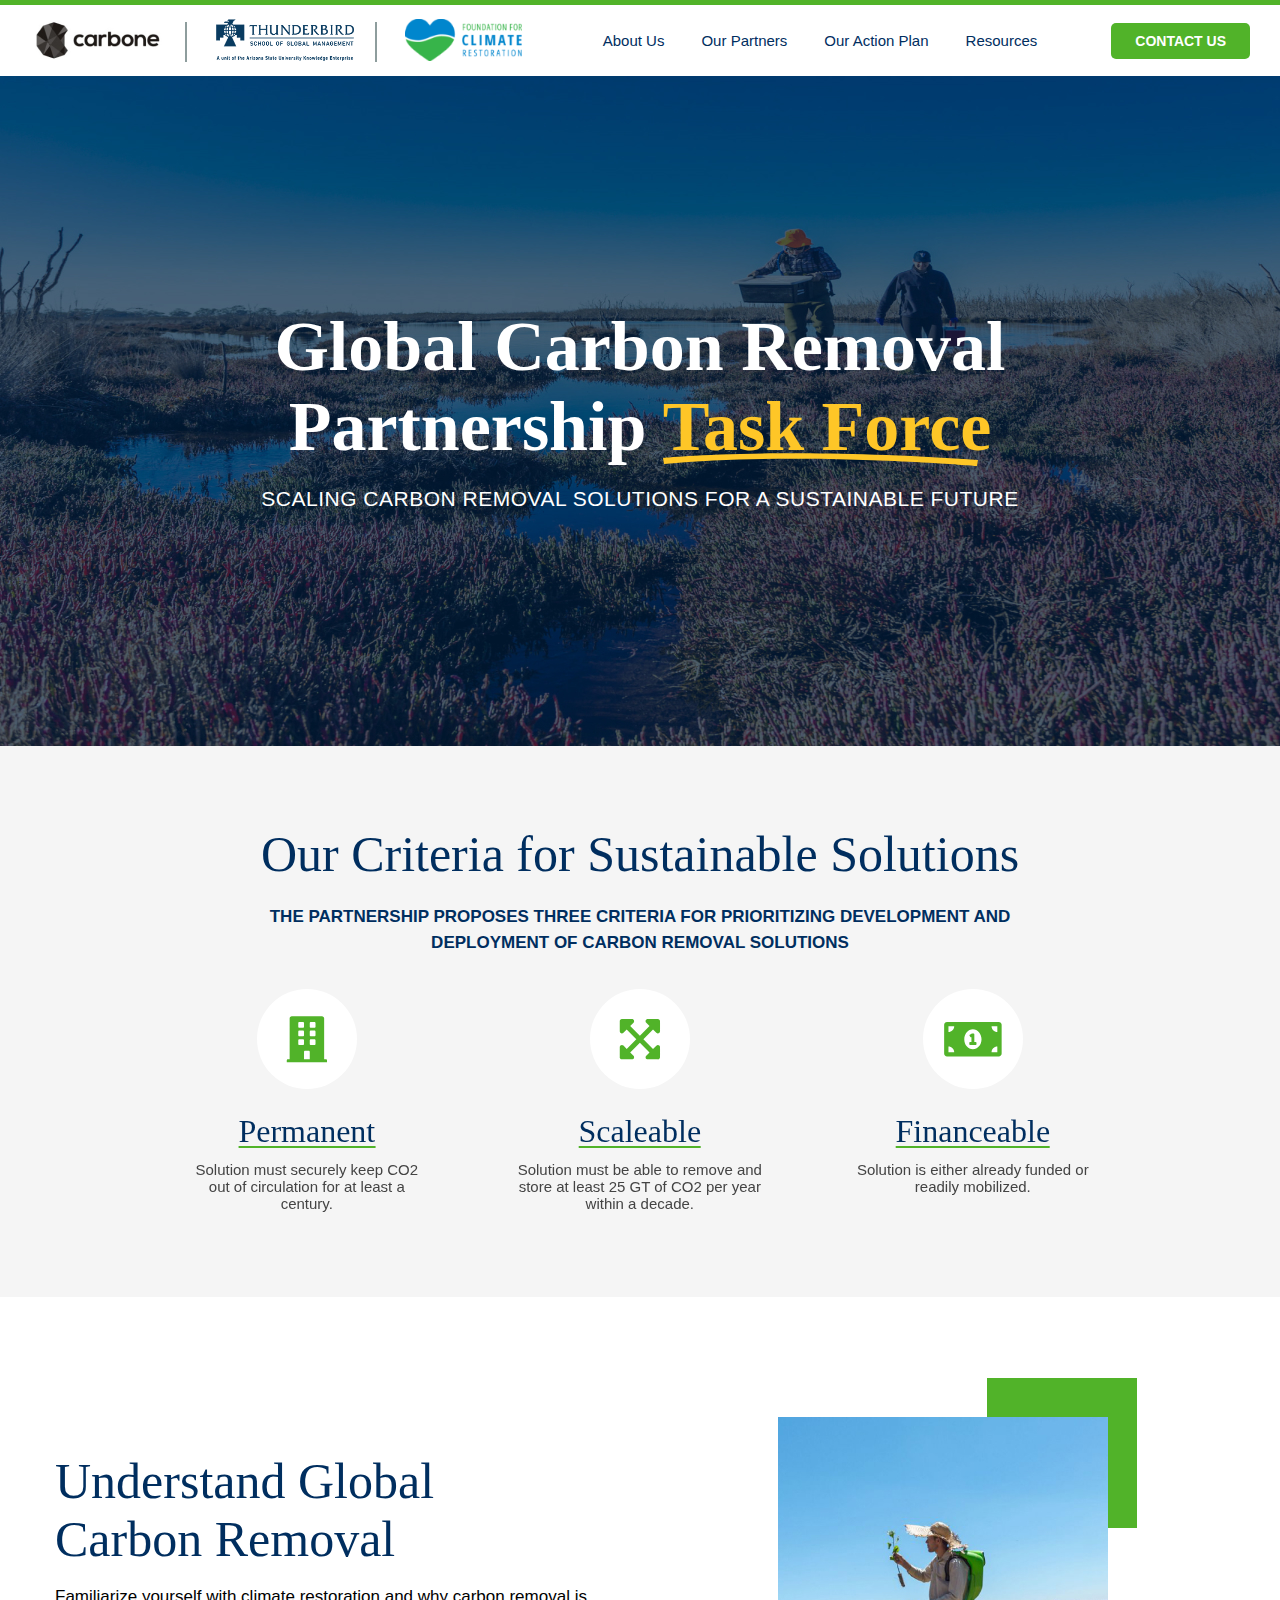
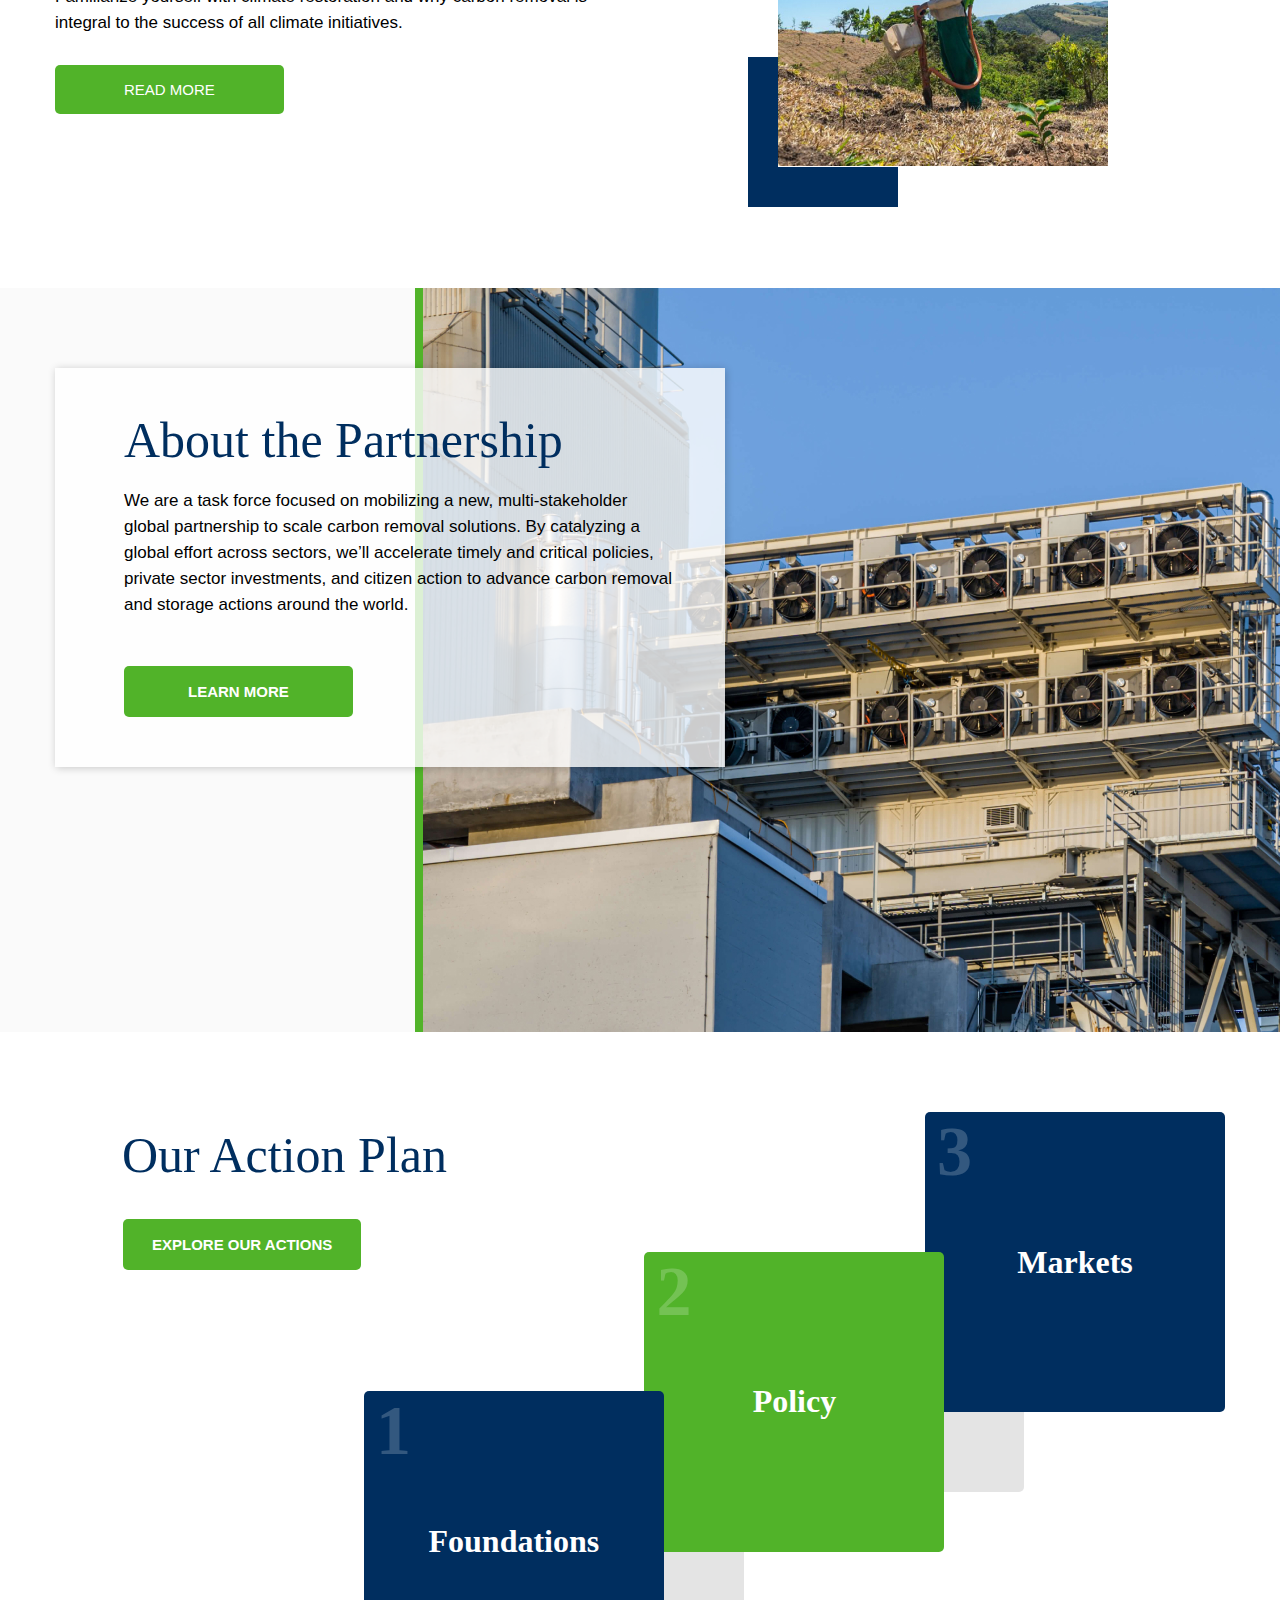
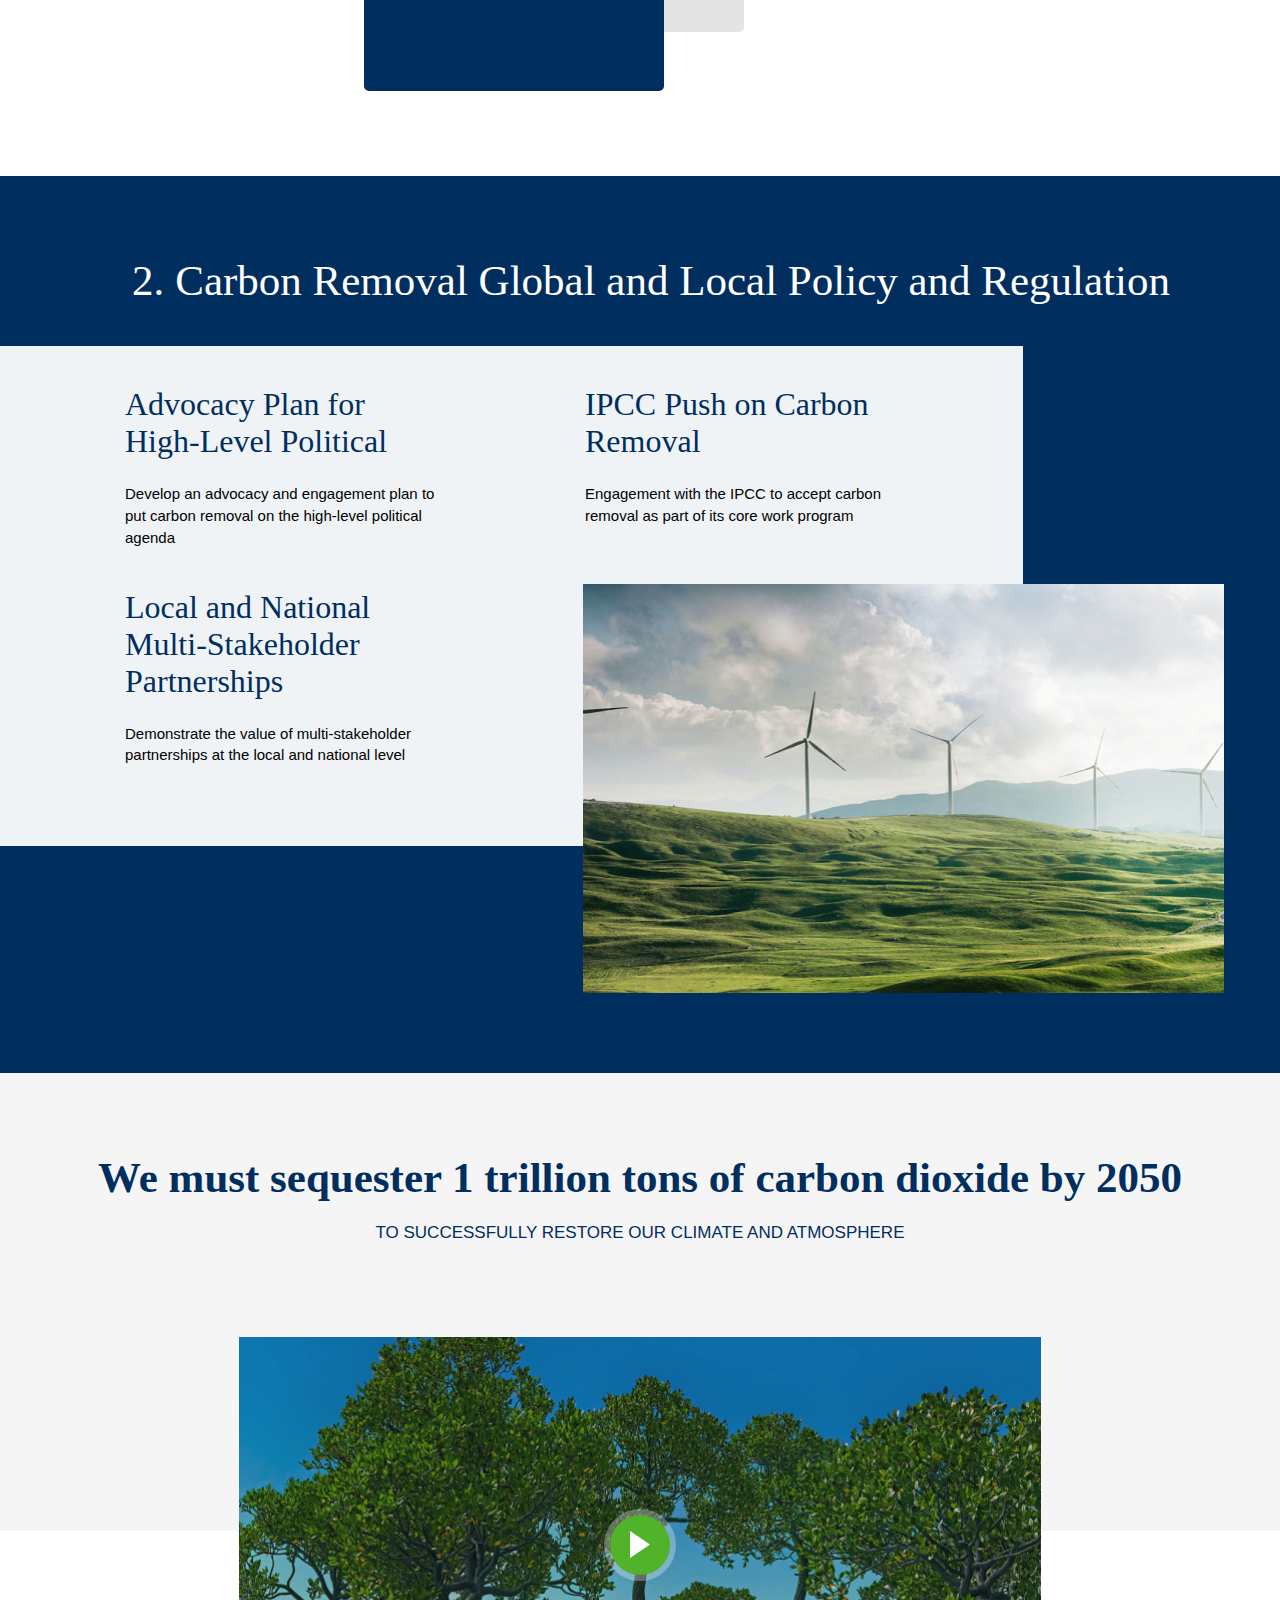
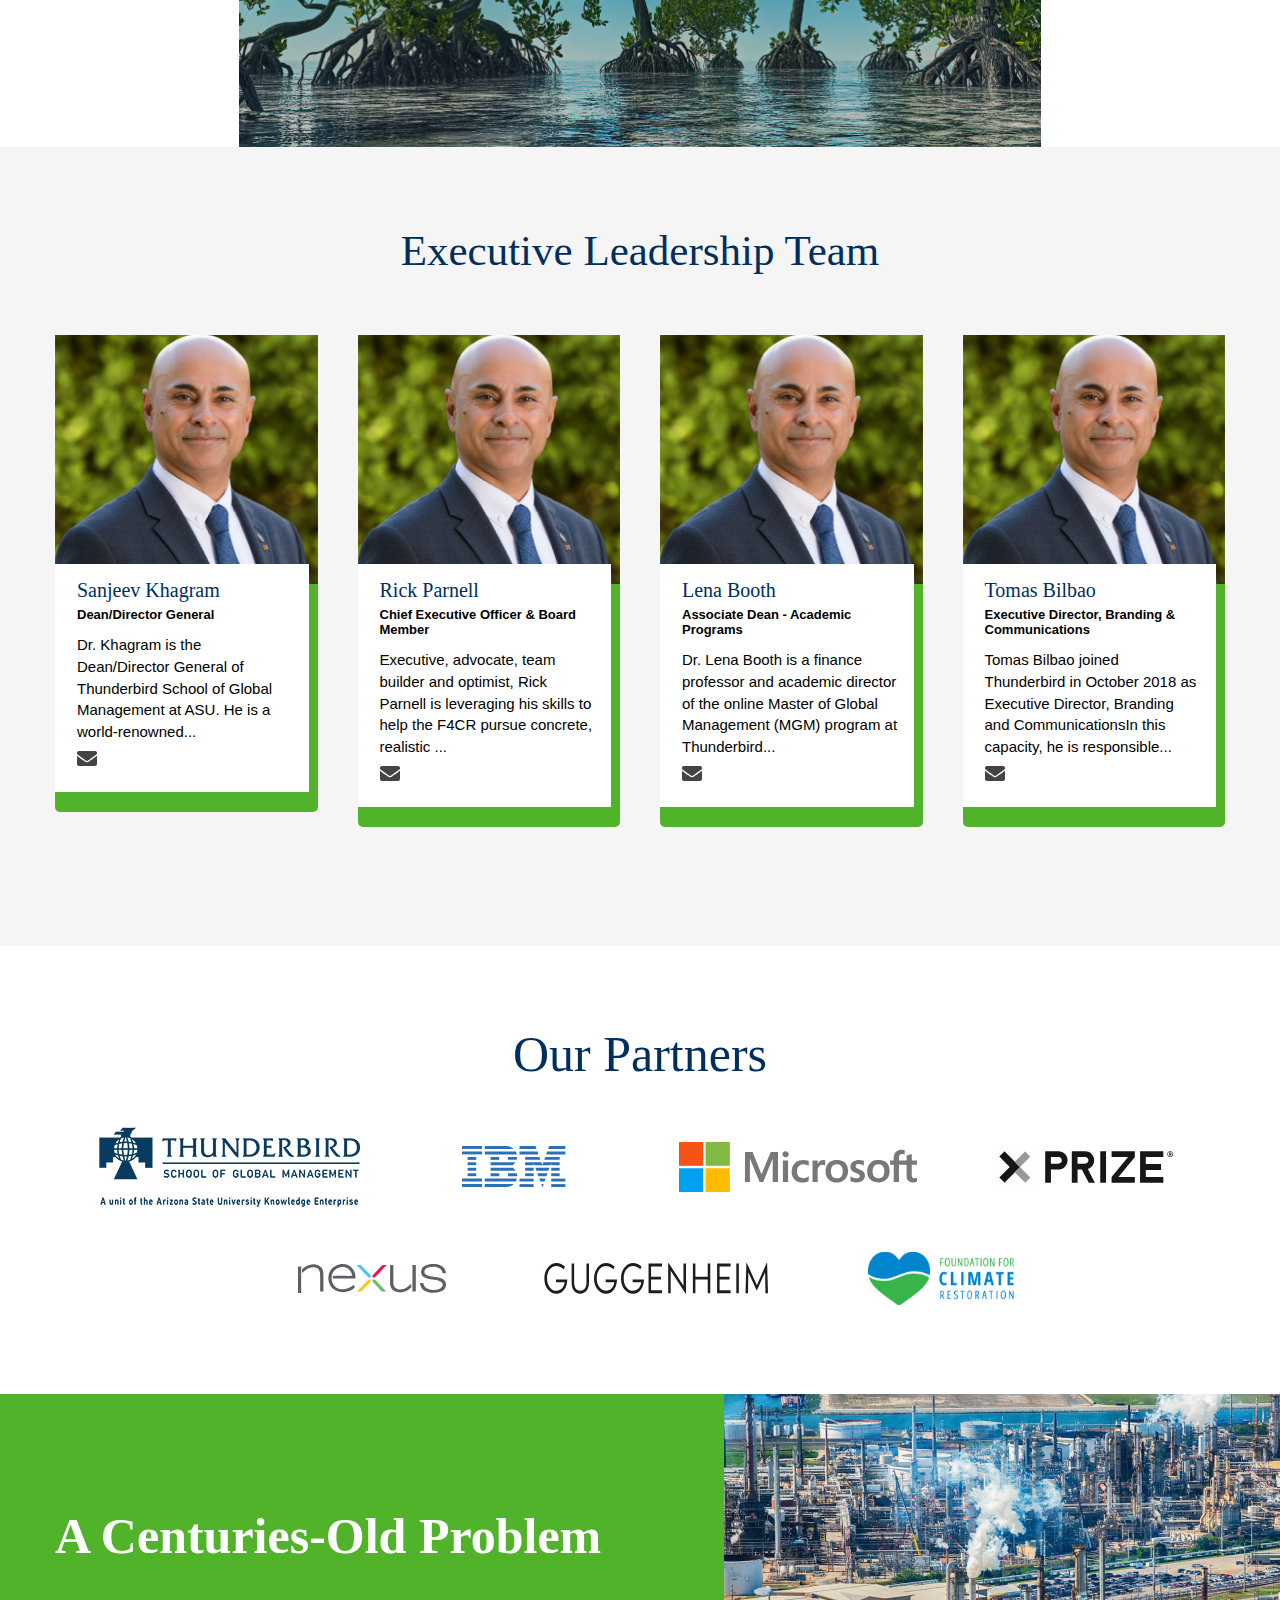
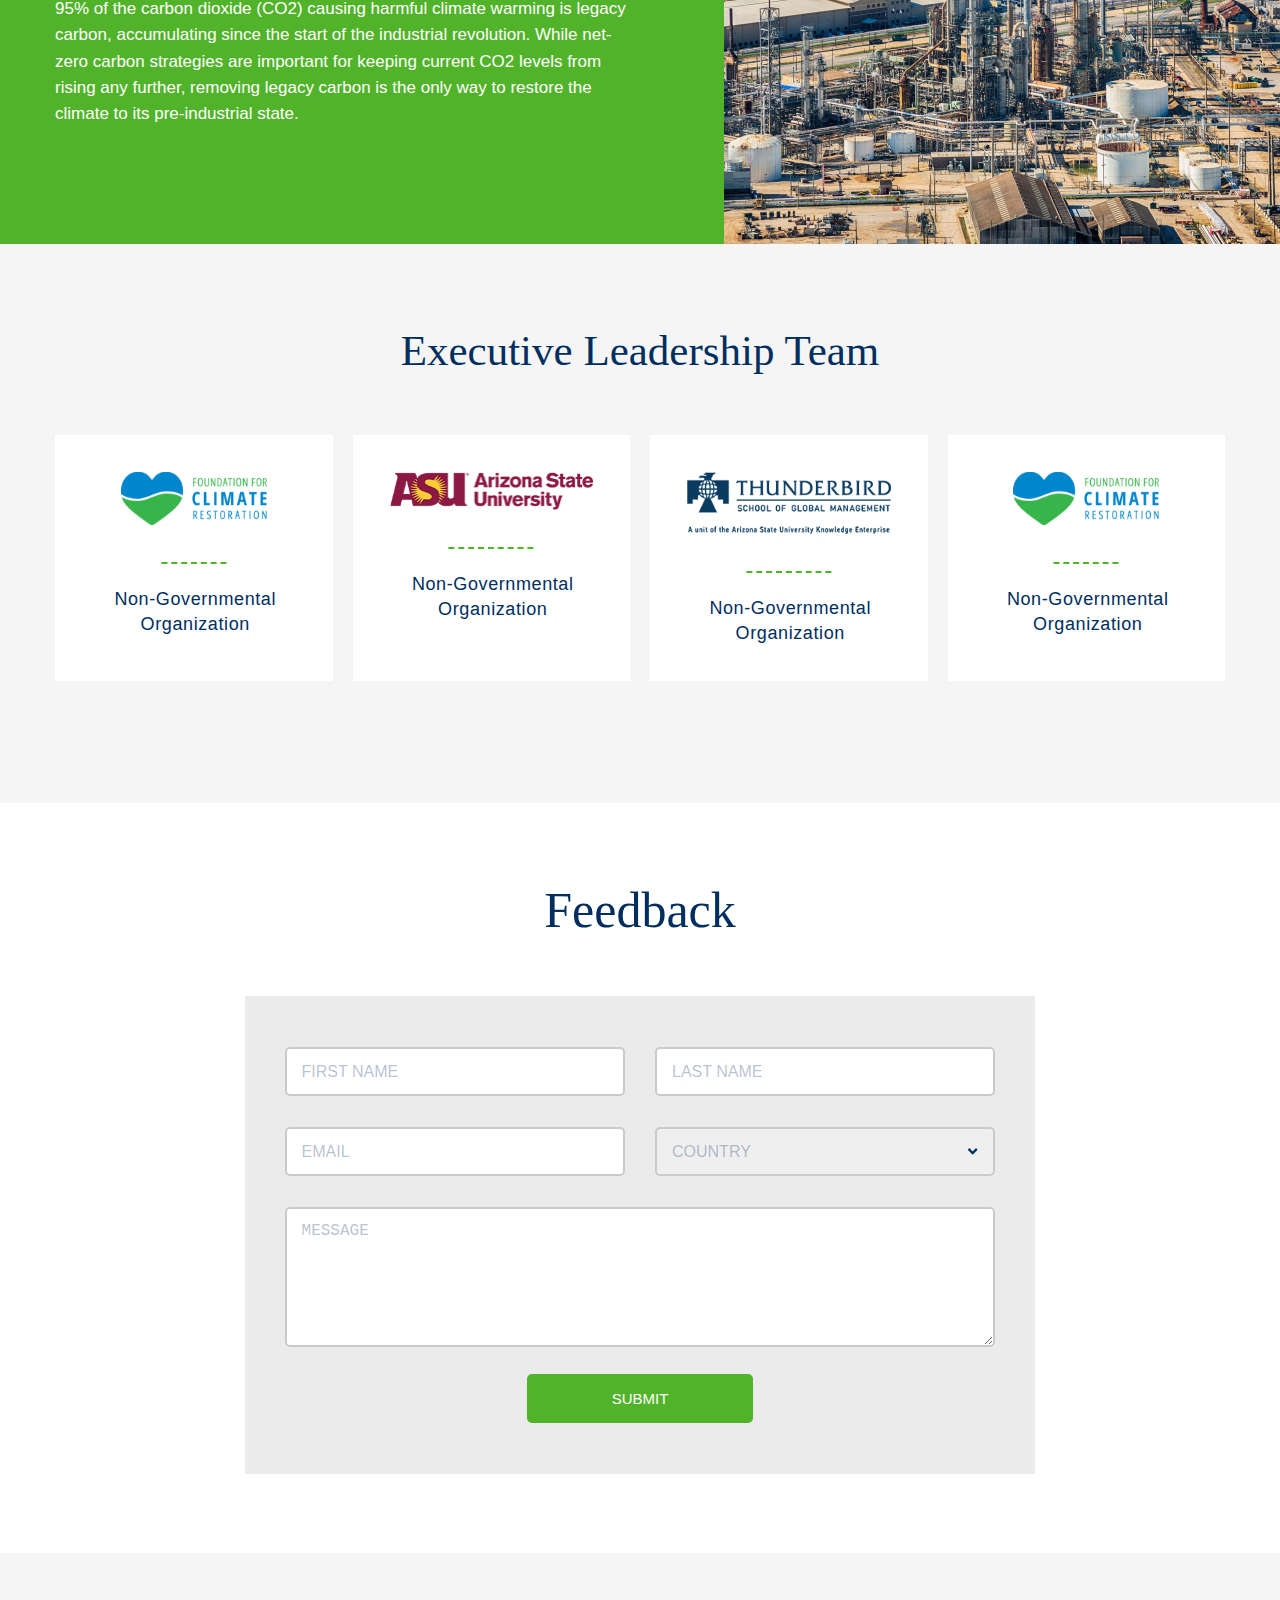
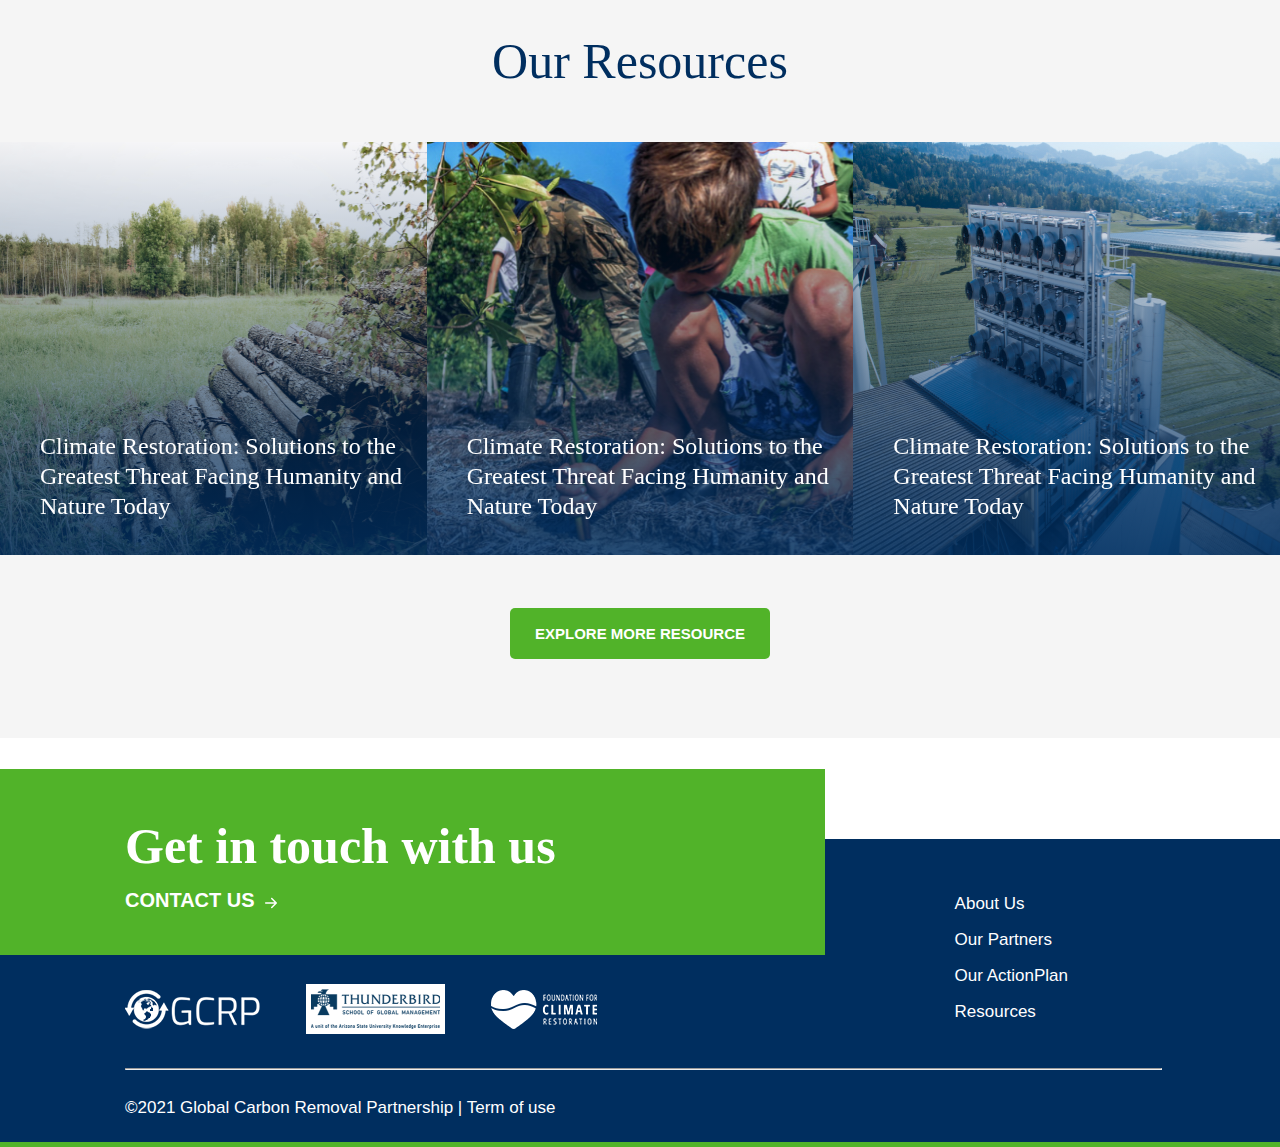
==== commit a00e3c0d: "team-card content updated." ====
--- a/index.html
+++ b/index.html
@@ -9,7 +9,7 @@
       href="https://unpkg.com/swiper/swiper-bundle.min.css"
     />
     <link rel="stylesheet" href="assets/css/style.css" />
-    <title>Home</title>
+    <title>Global Carbon Removal | Home Page</title>
   </head>
   <body>
     <!-- *--------------------------
@@ -394,12 +394,14 @@
                         <img src="assets/images/team-1.jpg" alt="" />
                       </div>
                       <div class="team-card__content">
-                        <h3 class="team-card__name">Sanjeev Khagram</h3>
-                        <p class="team-card__role">Dean/Director General</p>
+                        <h3 class="team-card__name">Rick Parnell</h3>
+                        <p class="team-card__role">
+                          Chief Executive Officer & Board Member
+                        </p>
                         <p class="team-card__description">
-                          Dr. Khagram is the Dean/Director General of
-                          Thunderbird School of Global Management at ASU. He is
-                          a world-renowned...
+                          Executive, advocate, team builder and optimist, Rick
+                          Parnell is leveraging his skills to help the F4CR
+                          pursue concrete, realistic ...
                         </p>
                         <img
                           src="assets/images/message-icon.svg"
@@ -418,12 +420,14 @@
                         <img src="assets/images/team-1.jpg" alt="" />
                       </div>
                       <div class="team-card__content">
-                        <h3 class="team-card__name">Sanjeev Khagram</h3>
-                        <p class="team-card__role">Dean/Director General</p>
+                        <h3 class="team-card__name">Lena Booth</h3>
+                        <p class="team-card__role">
+                          Associate Dean - Academic Programs
+                        </p>
                         <p class="team-card__description">
-                          Dr. Khagram is the Dean/Director General of
-                          Thunderbird School of Global Management at ASU. He is
-                          a world-renowned...
+                          Dr. Lena Booth is a finance professor and academic
+                          director of the online Master of Global Management
+                          (MGM) program at Thunderbird...
                         </p>
                         <img
                           src="assets/images/message-icon.svg"
@@ -442,12 +446,14 @@
                         <img src="assets/images/team-1.jpg" alt="" />
                       </div>
                       <div class="team-card__content">
-                        <h3 class="team-card__name">Sanjeev Khagram</h3>
-                        <p class="team-card__role">Dean/Director General</p>
+                        <h3 class="team-card__name">Tomas Bilbao</h3>
+                        <p class="team-card__role">
+                          Executive Director, Branding & Communications
+                        </p>
                         <p class="team-card__description">
-                          Dr. Khagram is the Dean/Director General of
-                          Thunderbird School of Global Management at ASU. He is
-                          a world-renowned...
+                          Tomas Bilbao joined Thunderbird in October 2018 as
+                          Executive Director, Branding and CommunicationsIn this
+                          capacity, he is responsible...
                         </p>
                         <img
                           src="assets/images/message-icon.svg"
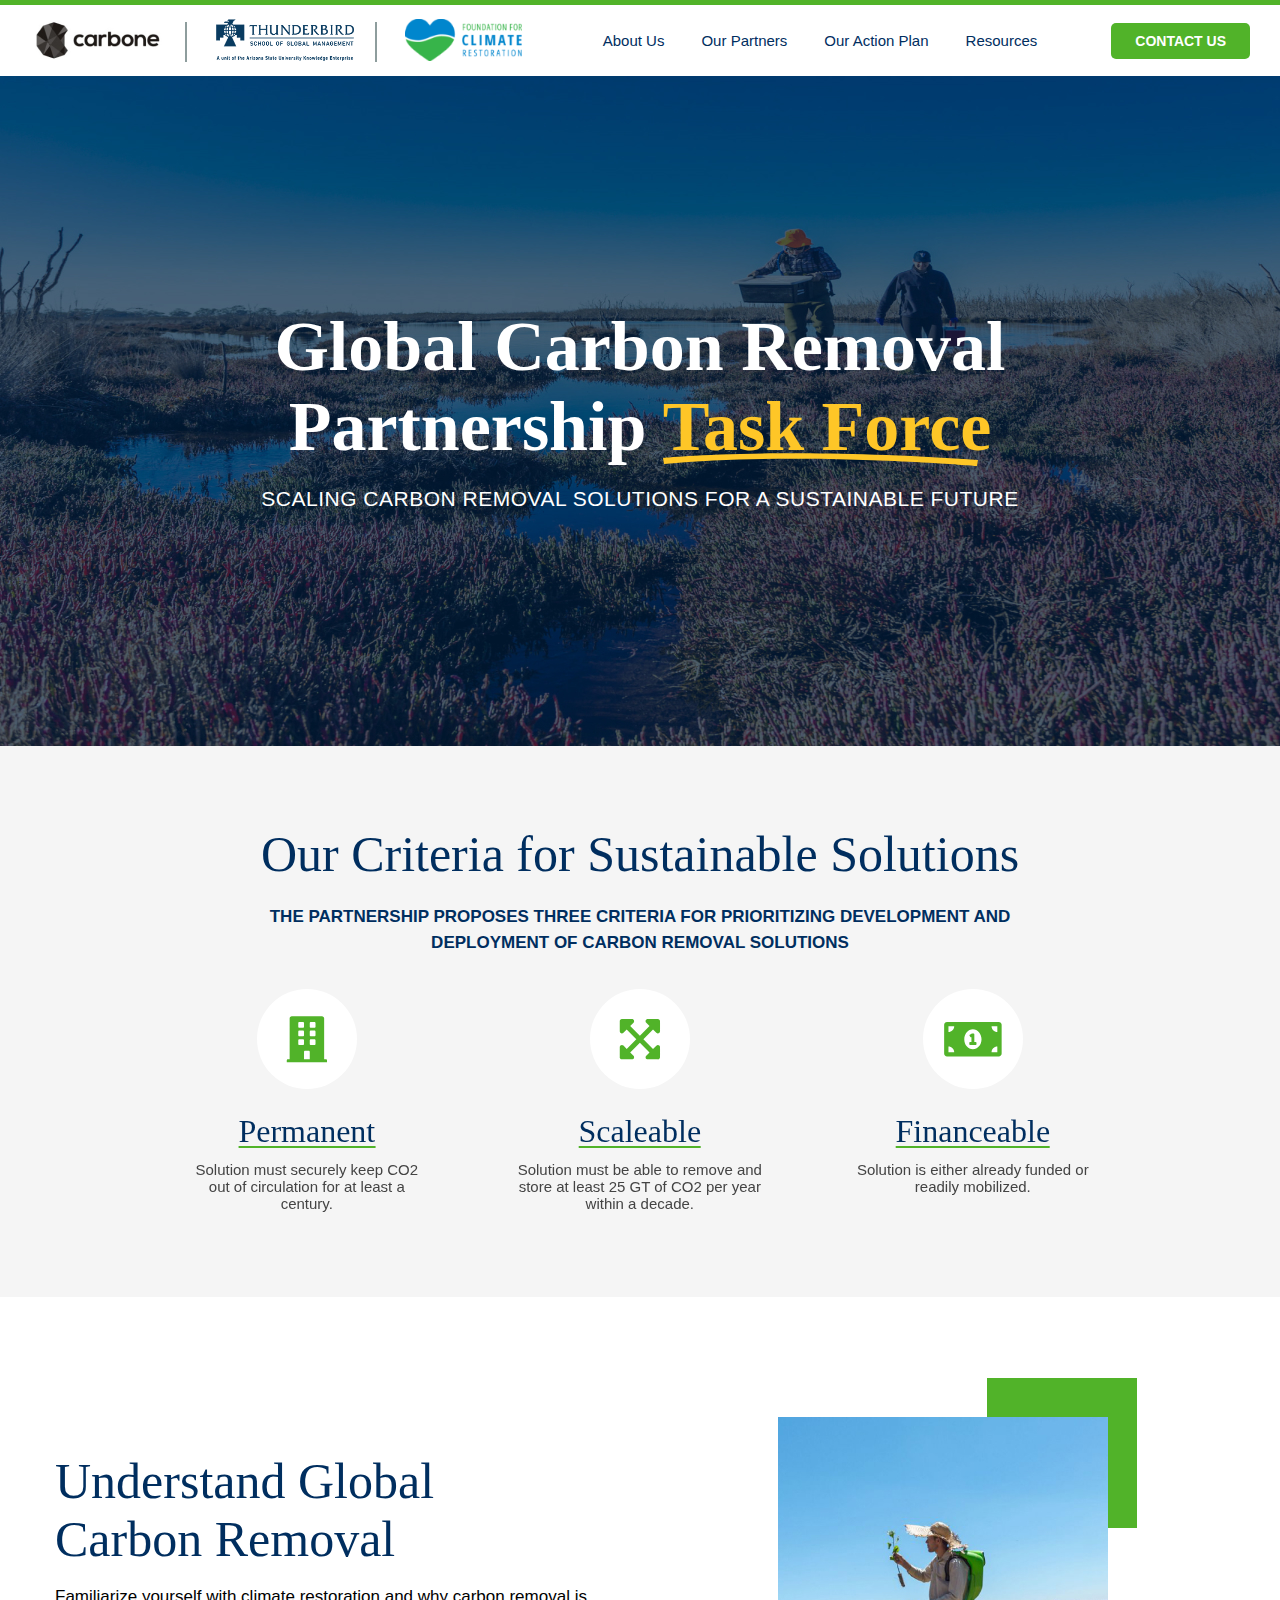
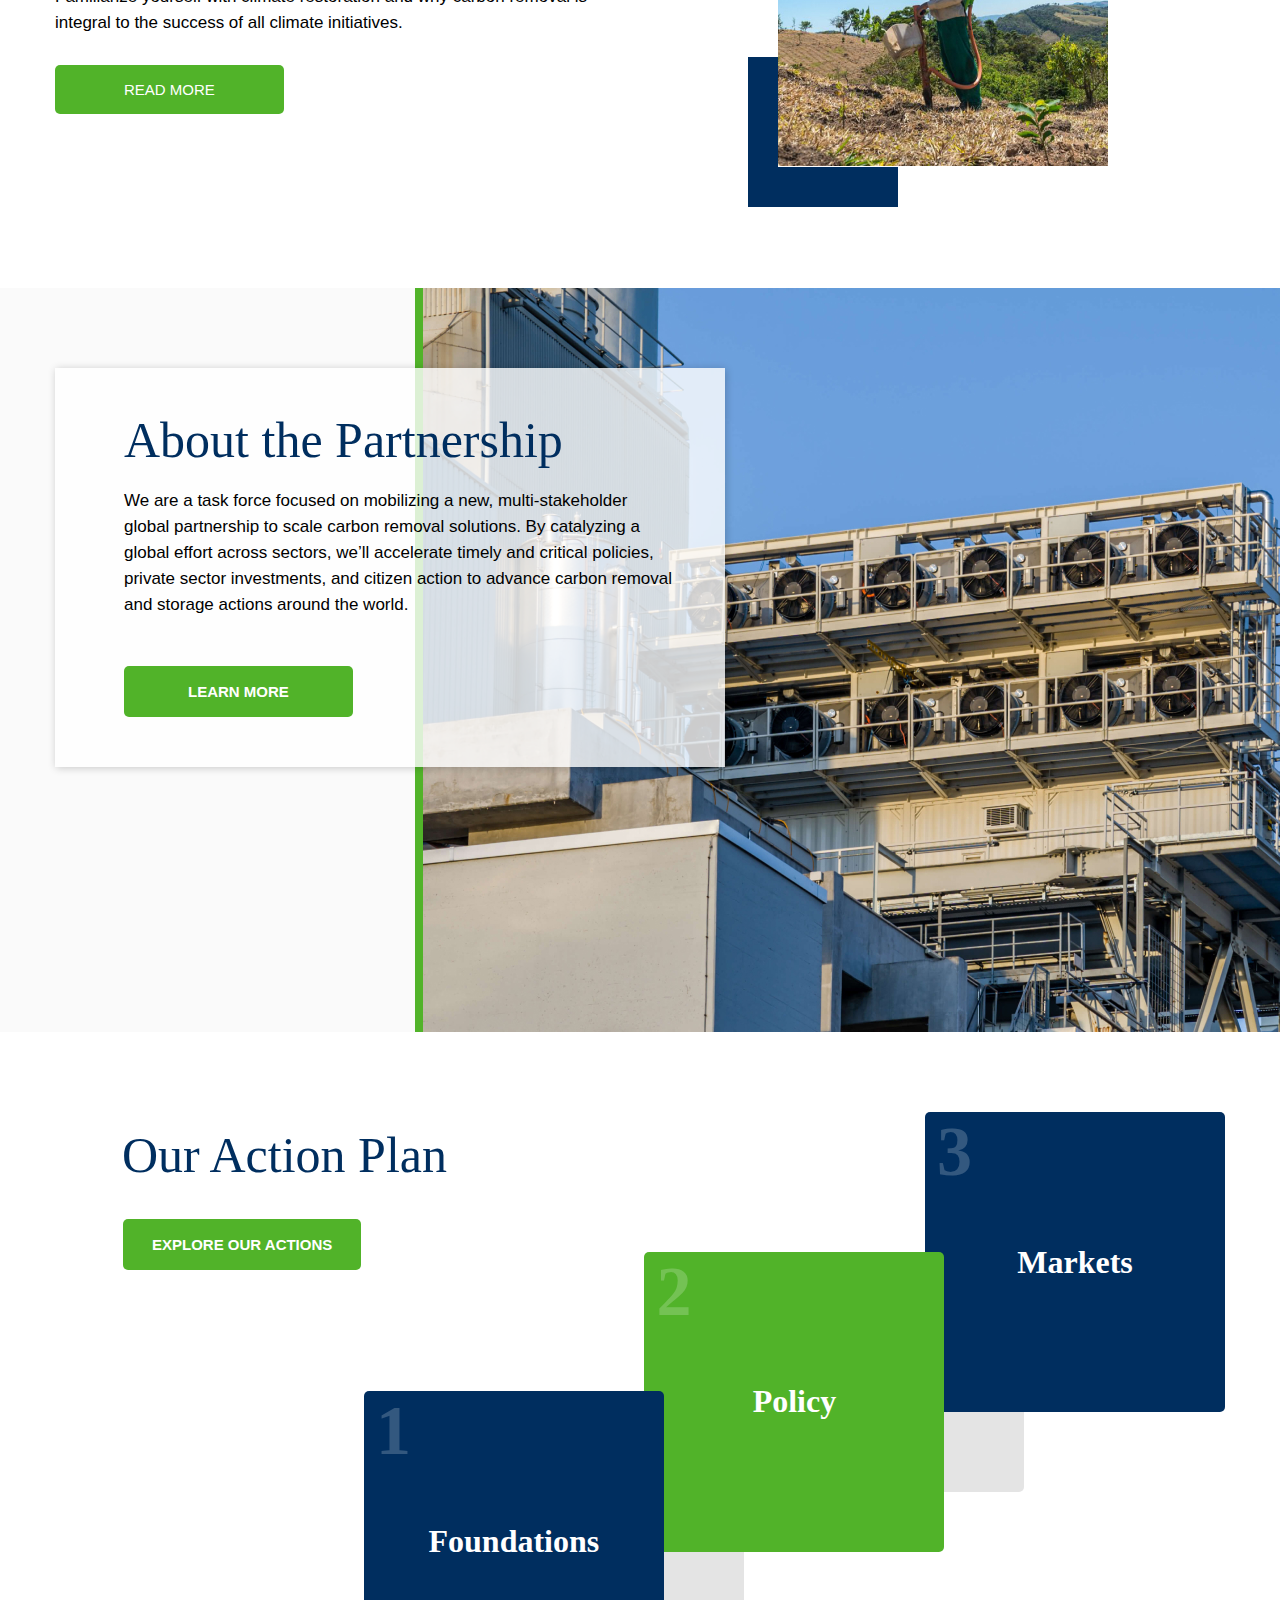
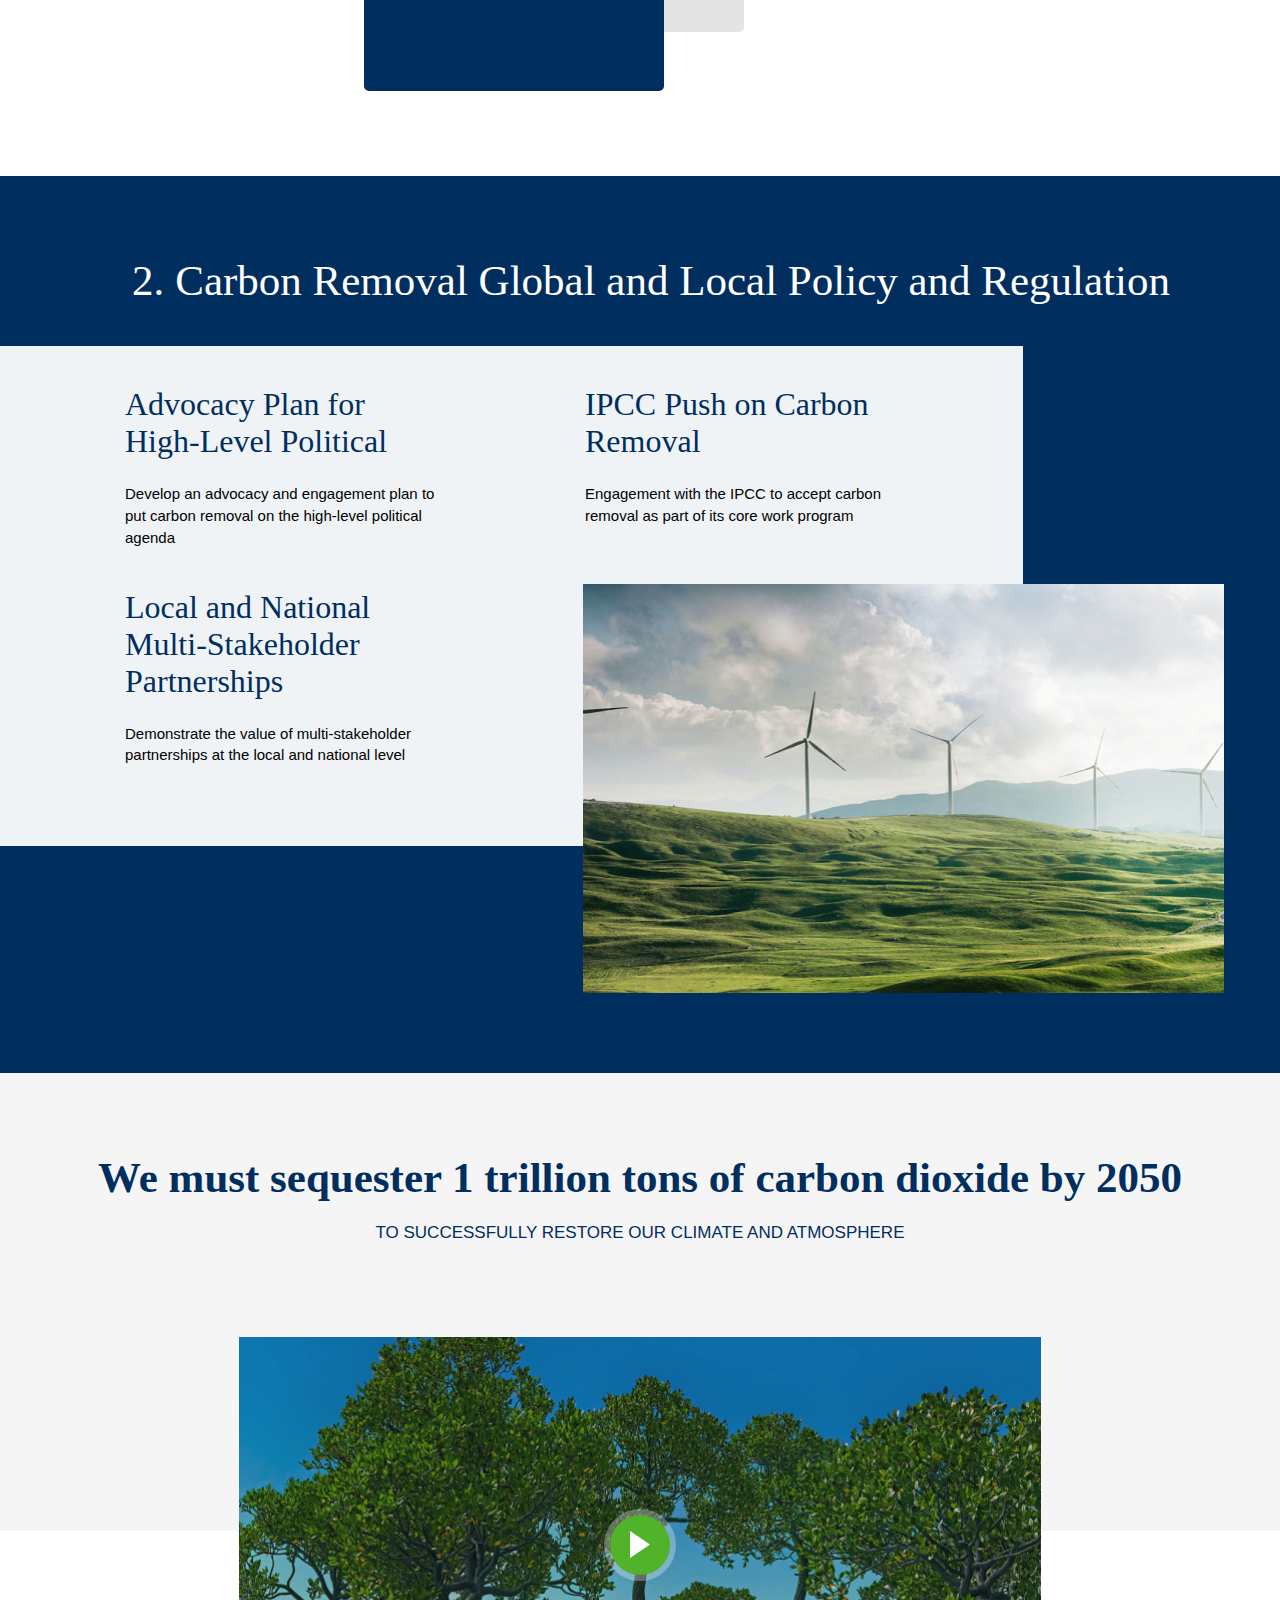
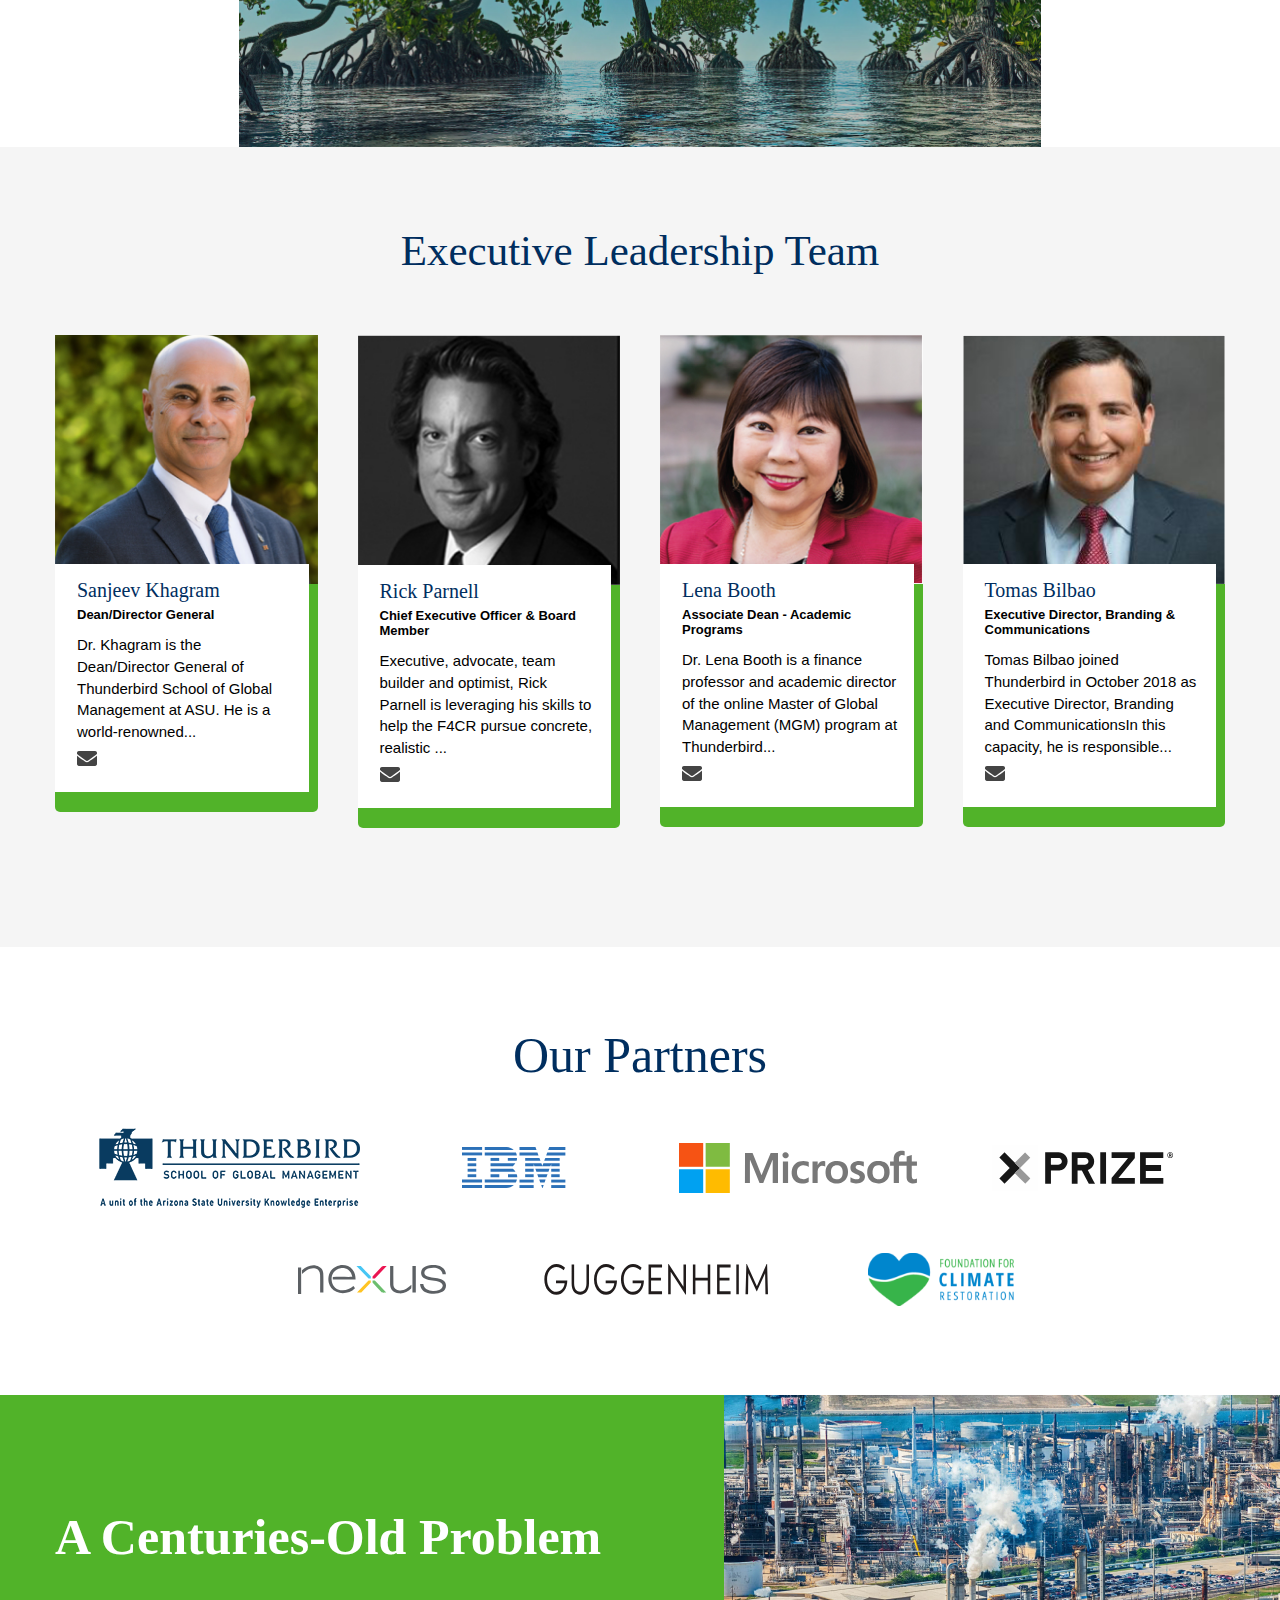
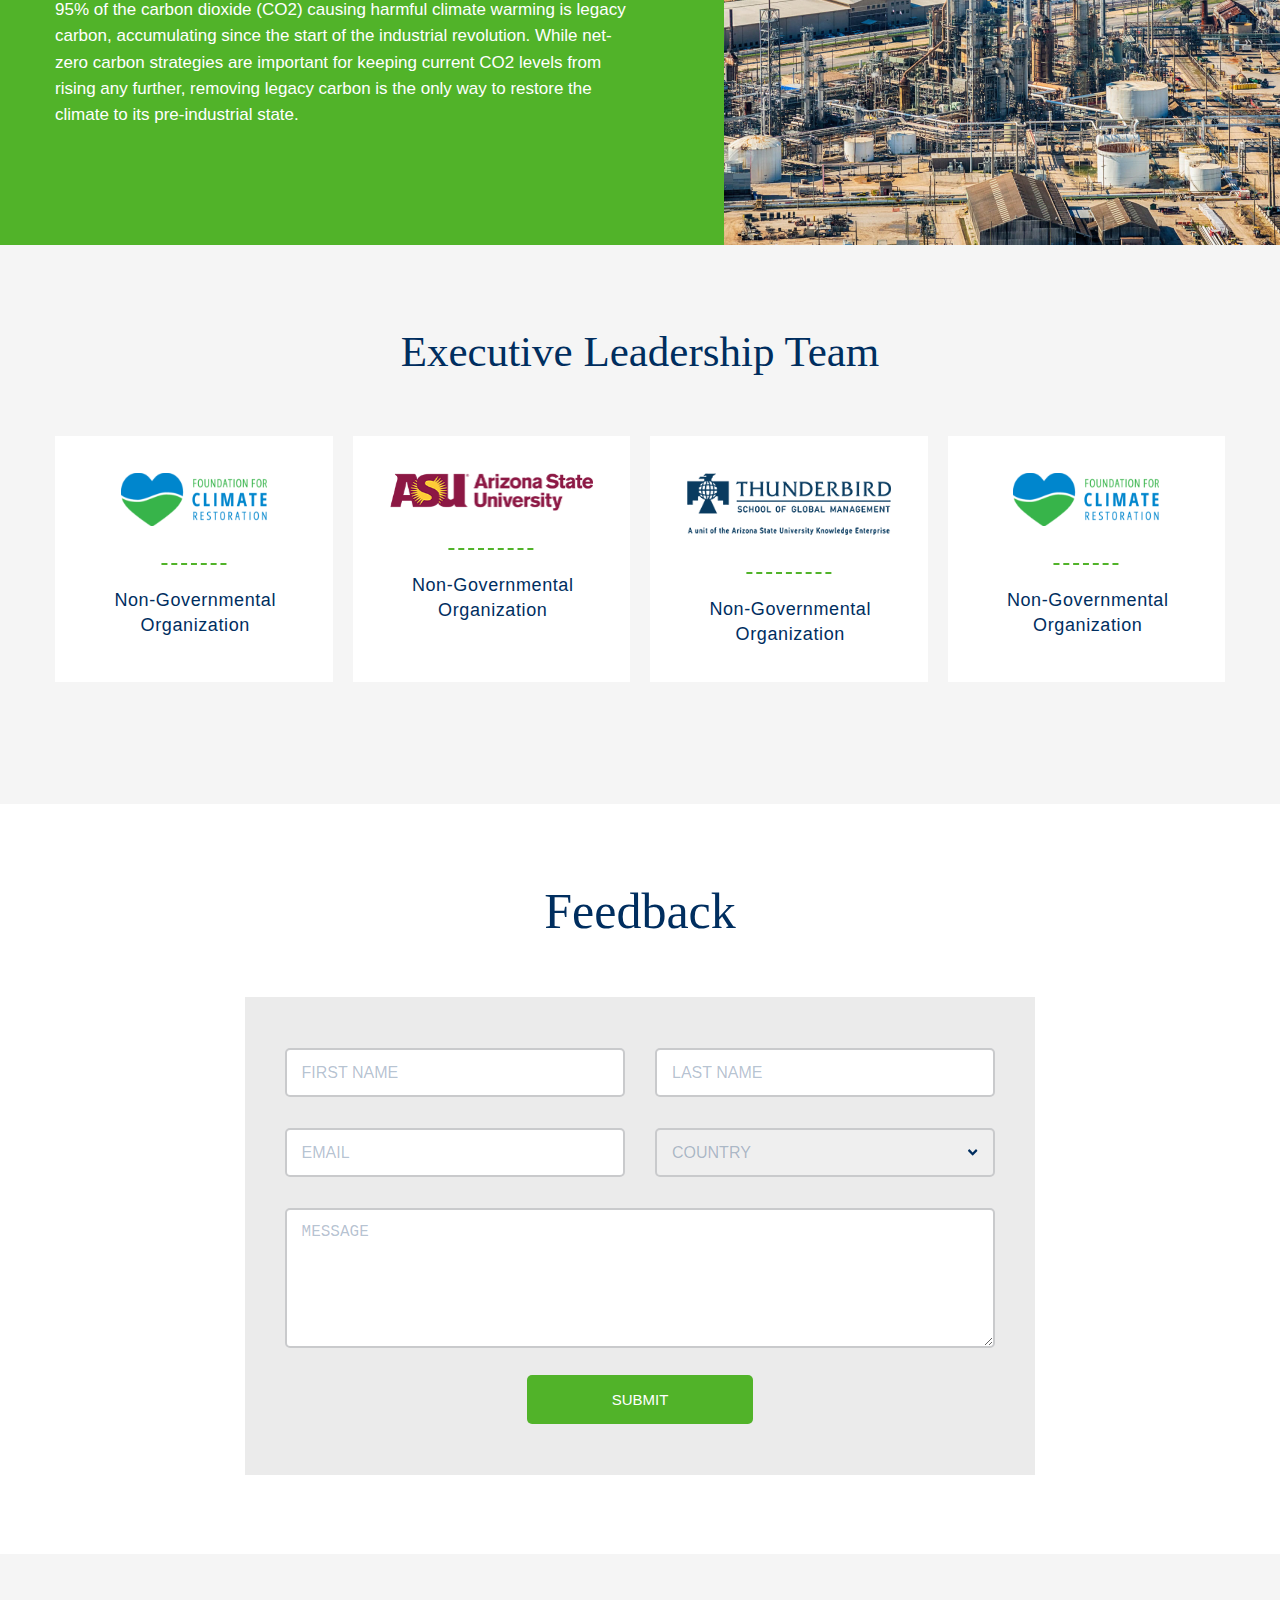
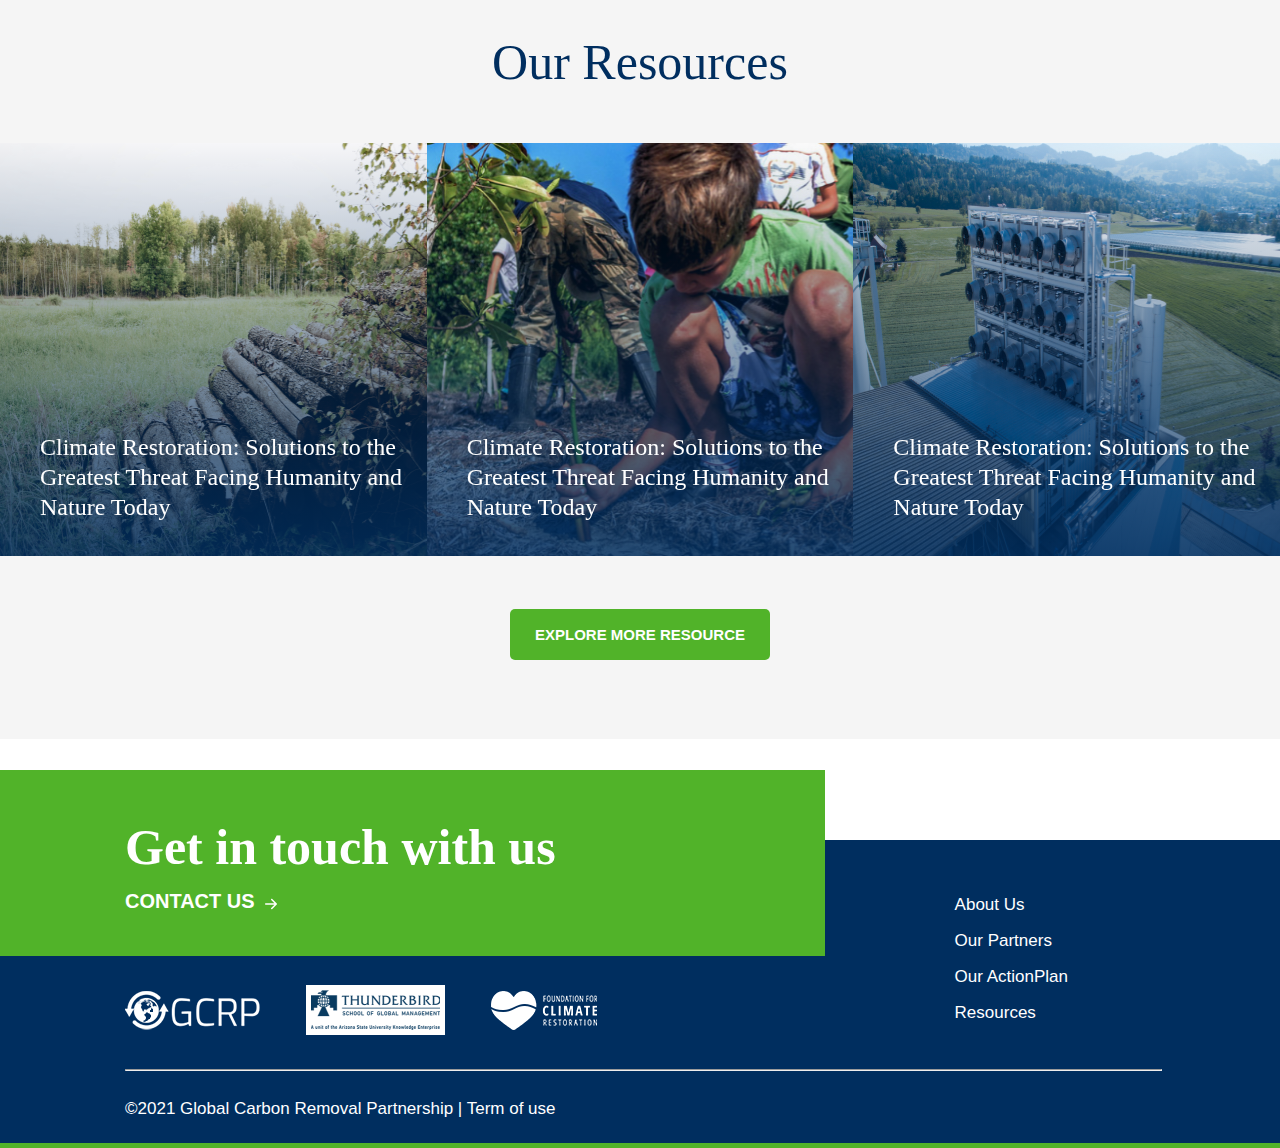
==== commit 910cd1b6: "team-card images uploaded." ====
--- a/index.html
+++ b/index.html
@@ -391,7 +391,7 @@
                   <div class="team-slider__card">
                     <div class="team-card">
                       <div class="team-card__image">
-                        <img src="assets/images/team-1.jpg" alt="" />
+                        <img src="assets/images/team-2.jpg" alt="" />
                       </div>
                       <div class="team-card__content">
                         <h3 class="team-card__name">Rick Parnell</h3>
@@ -417,7 +417,7 @@
                   <div class="team-slider__card">
                     <div class="team-card">
                       <div class="team-card__image">
-                        <img src="assets/images/team-1.jpg" alt="" />
+                        <img src="assets/images/team-3.jpg" alt="" />
                       </div>
                       <div class="team-card__content">
                         <h3 class="team-card__name">Lena Booth</h3>
@@ -443,7 +443,7 @@
                   <div class="team-slider__card">
                     <div class="team-card">
                       <div class="team-card__image">
-                        <img src="assets/images/team-1.jpg" alt="" />
+                        <img src="assets/images/team-4.jpg" alt="" />
                       </div>
                       <div class="team-card__content">
                         <h3 class="team-card__name">Tomas Bilbao</h3>
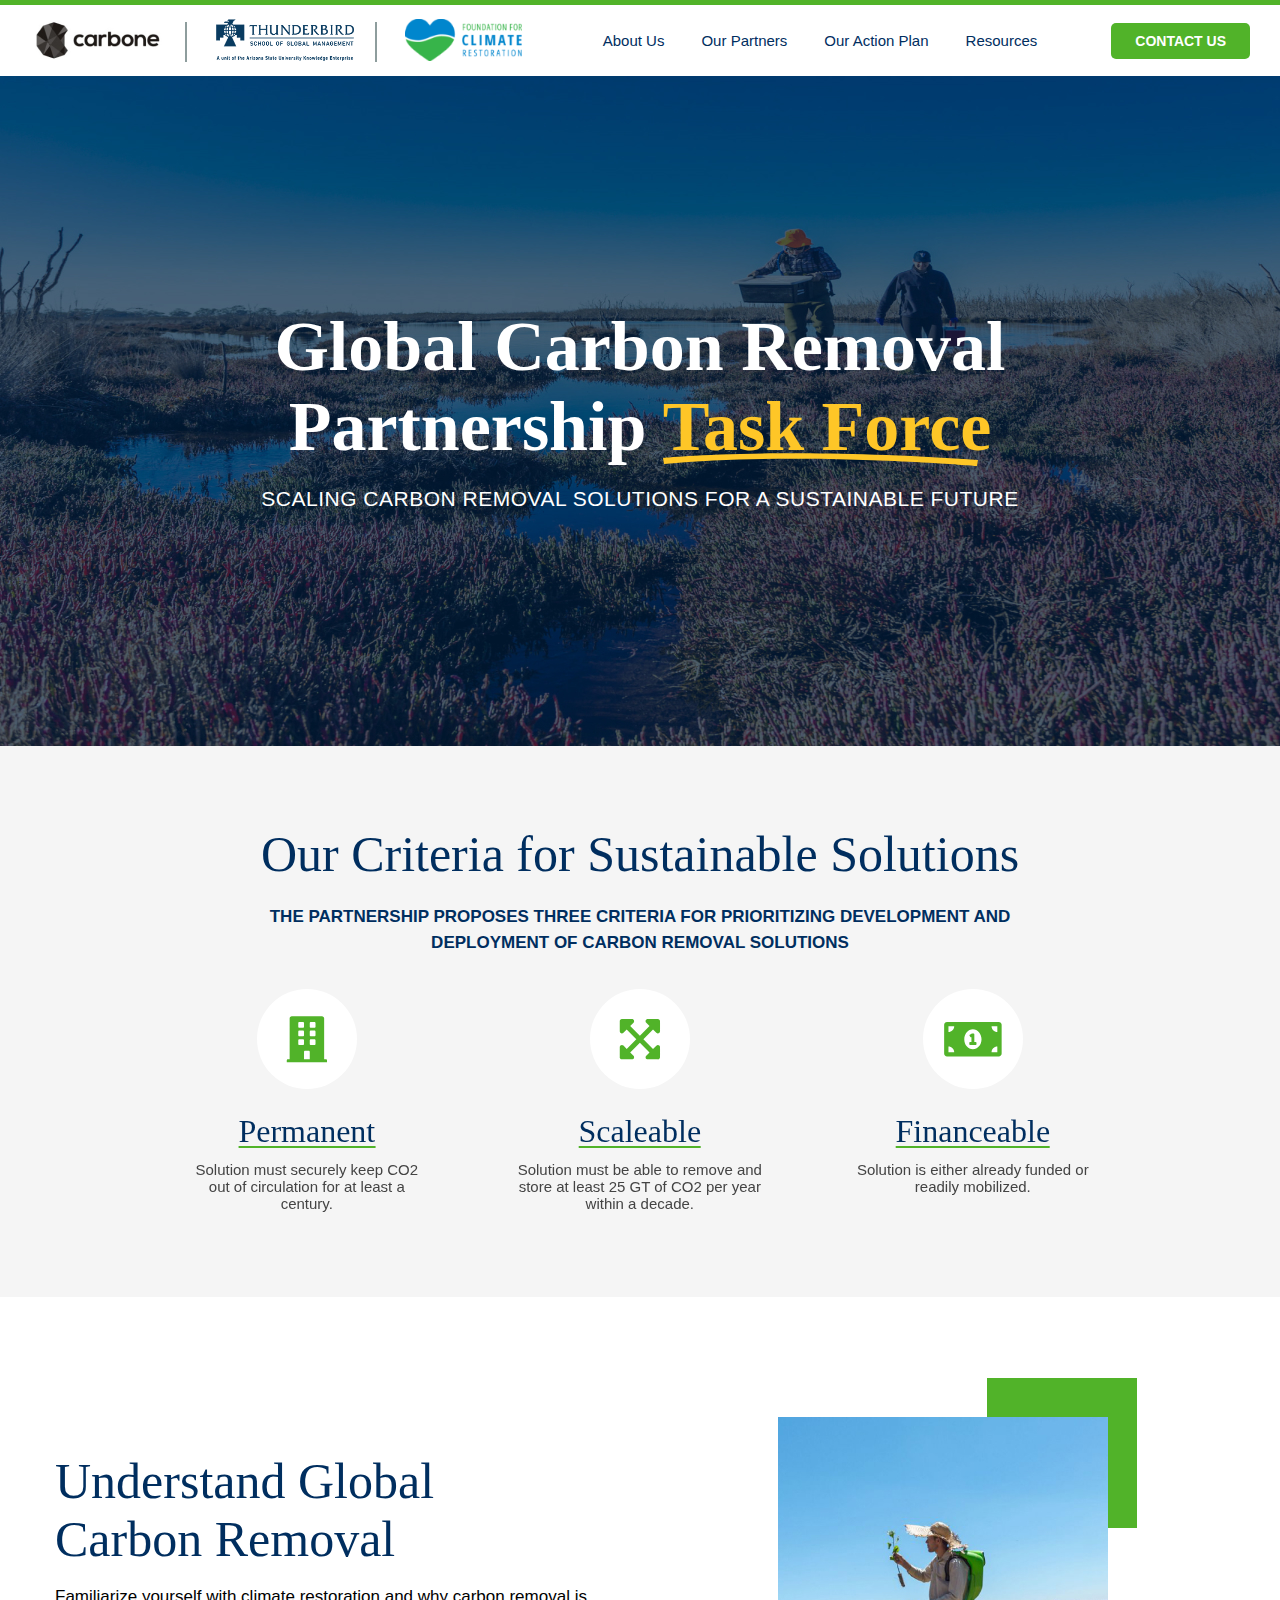
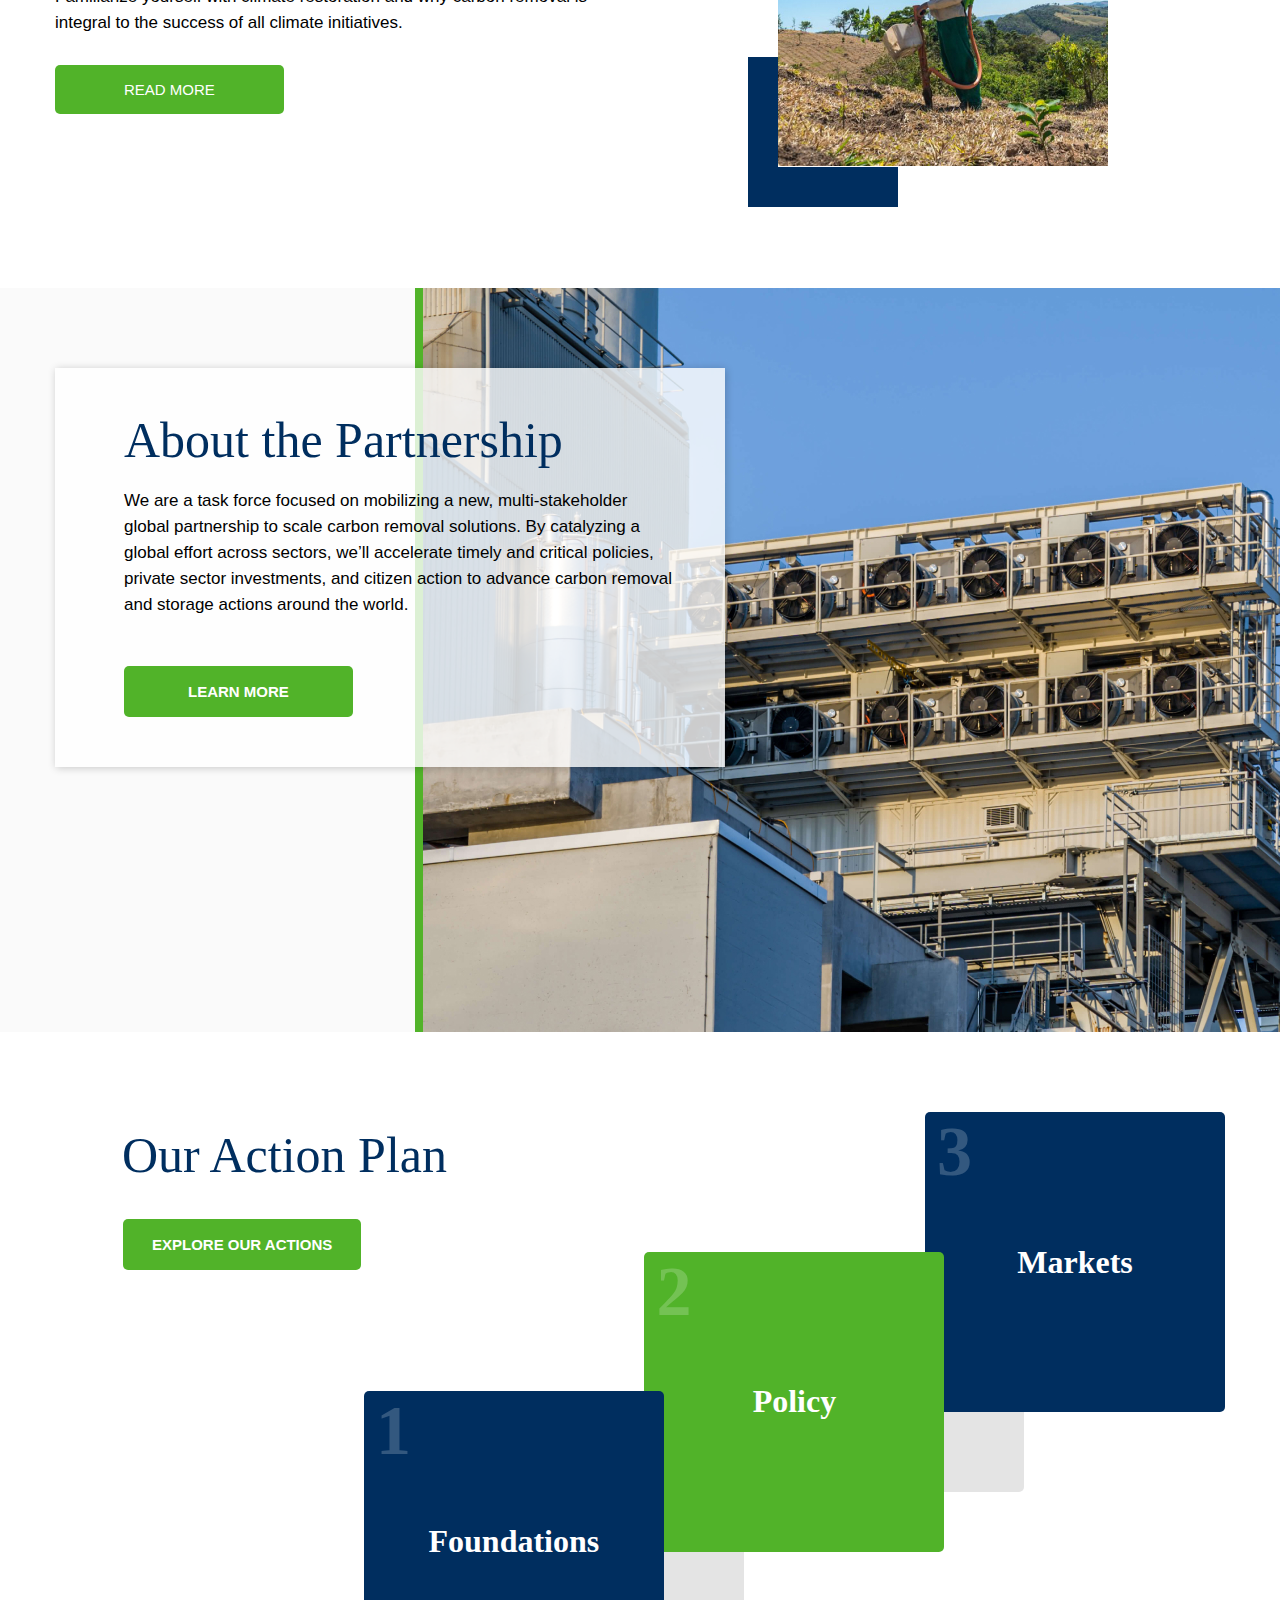
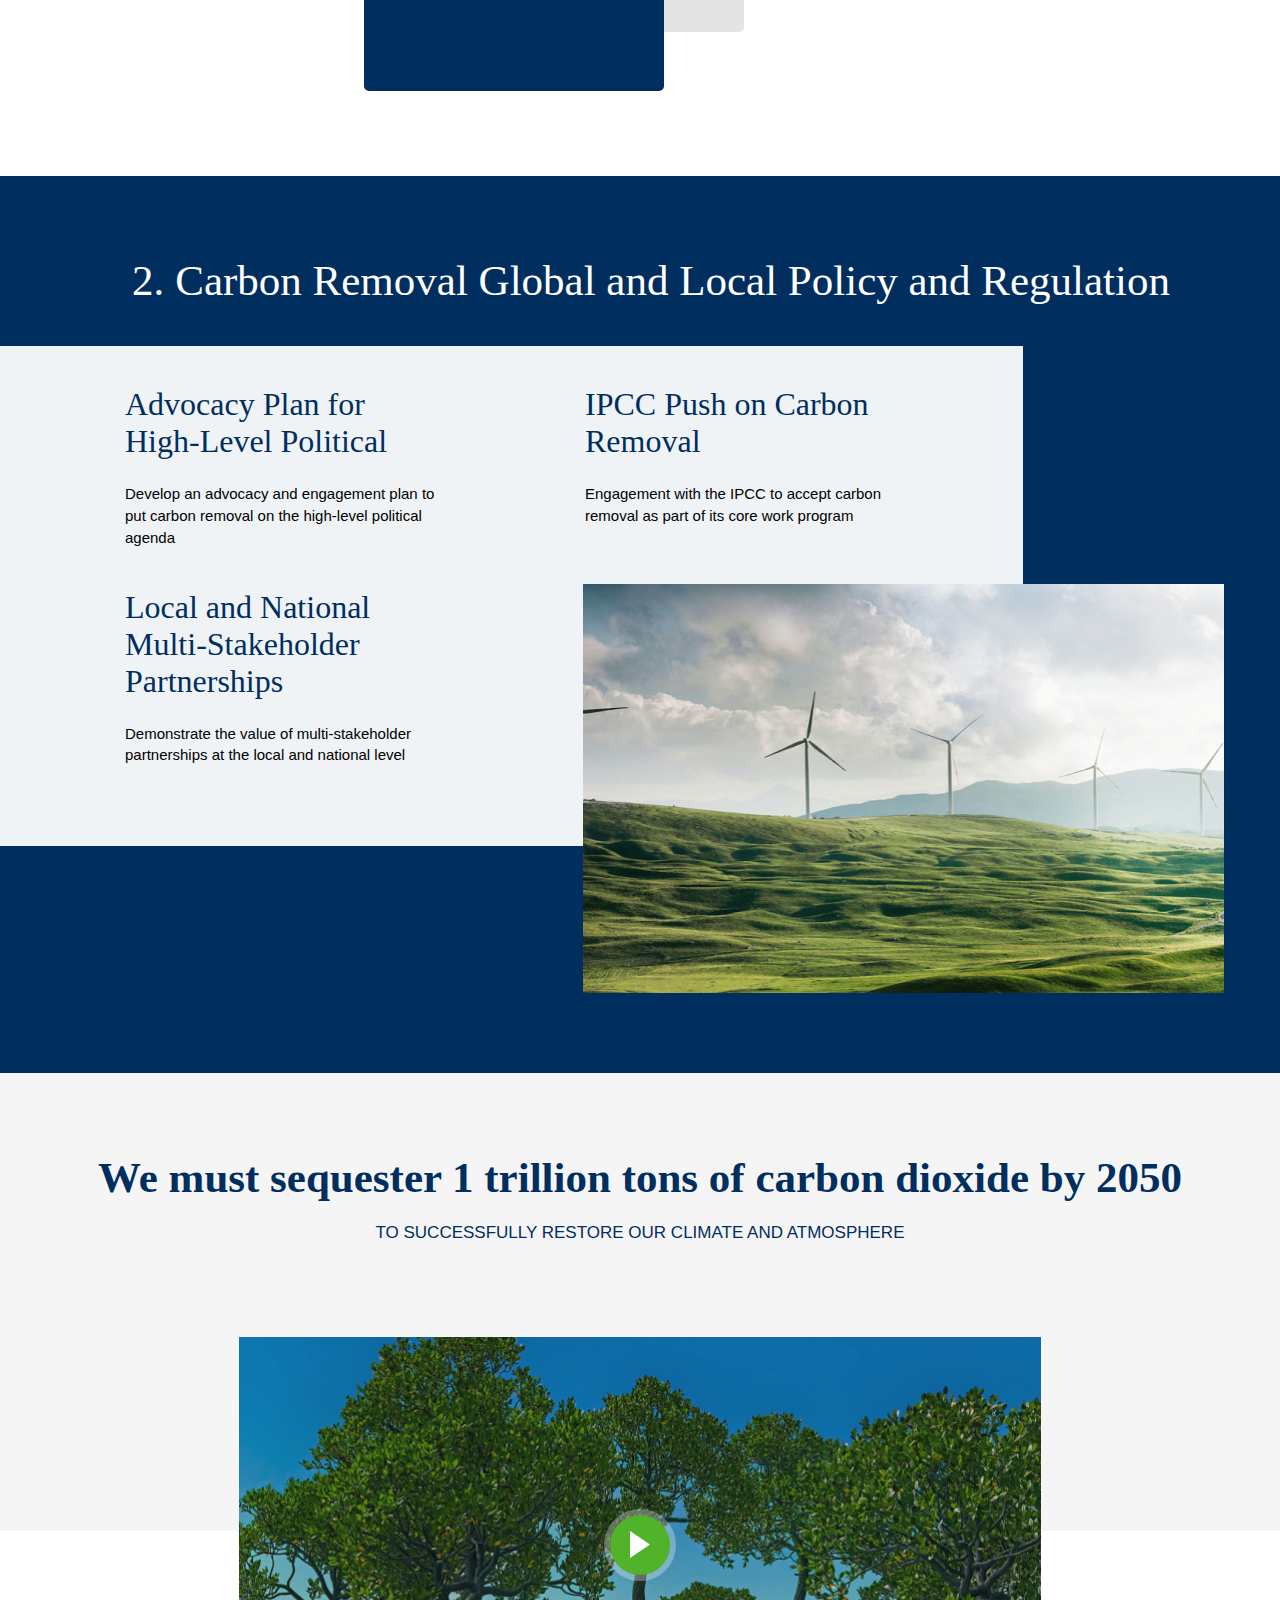
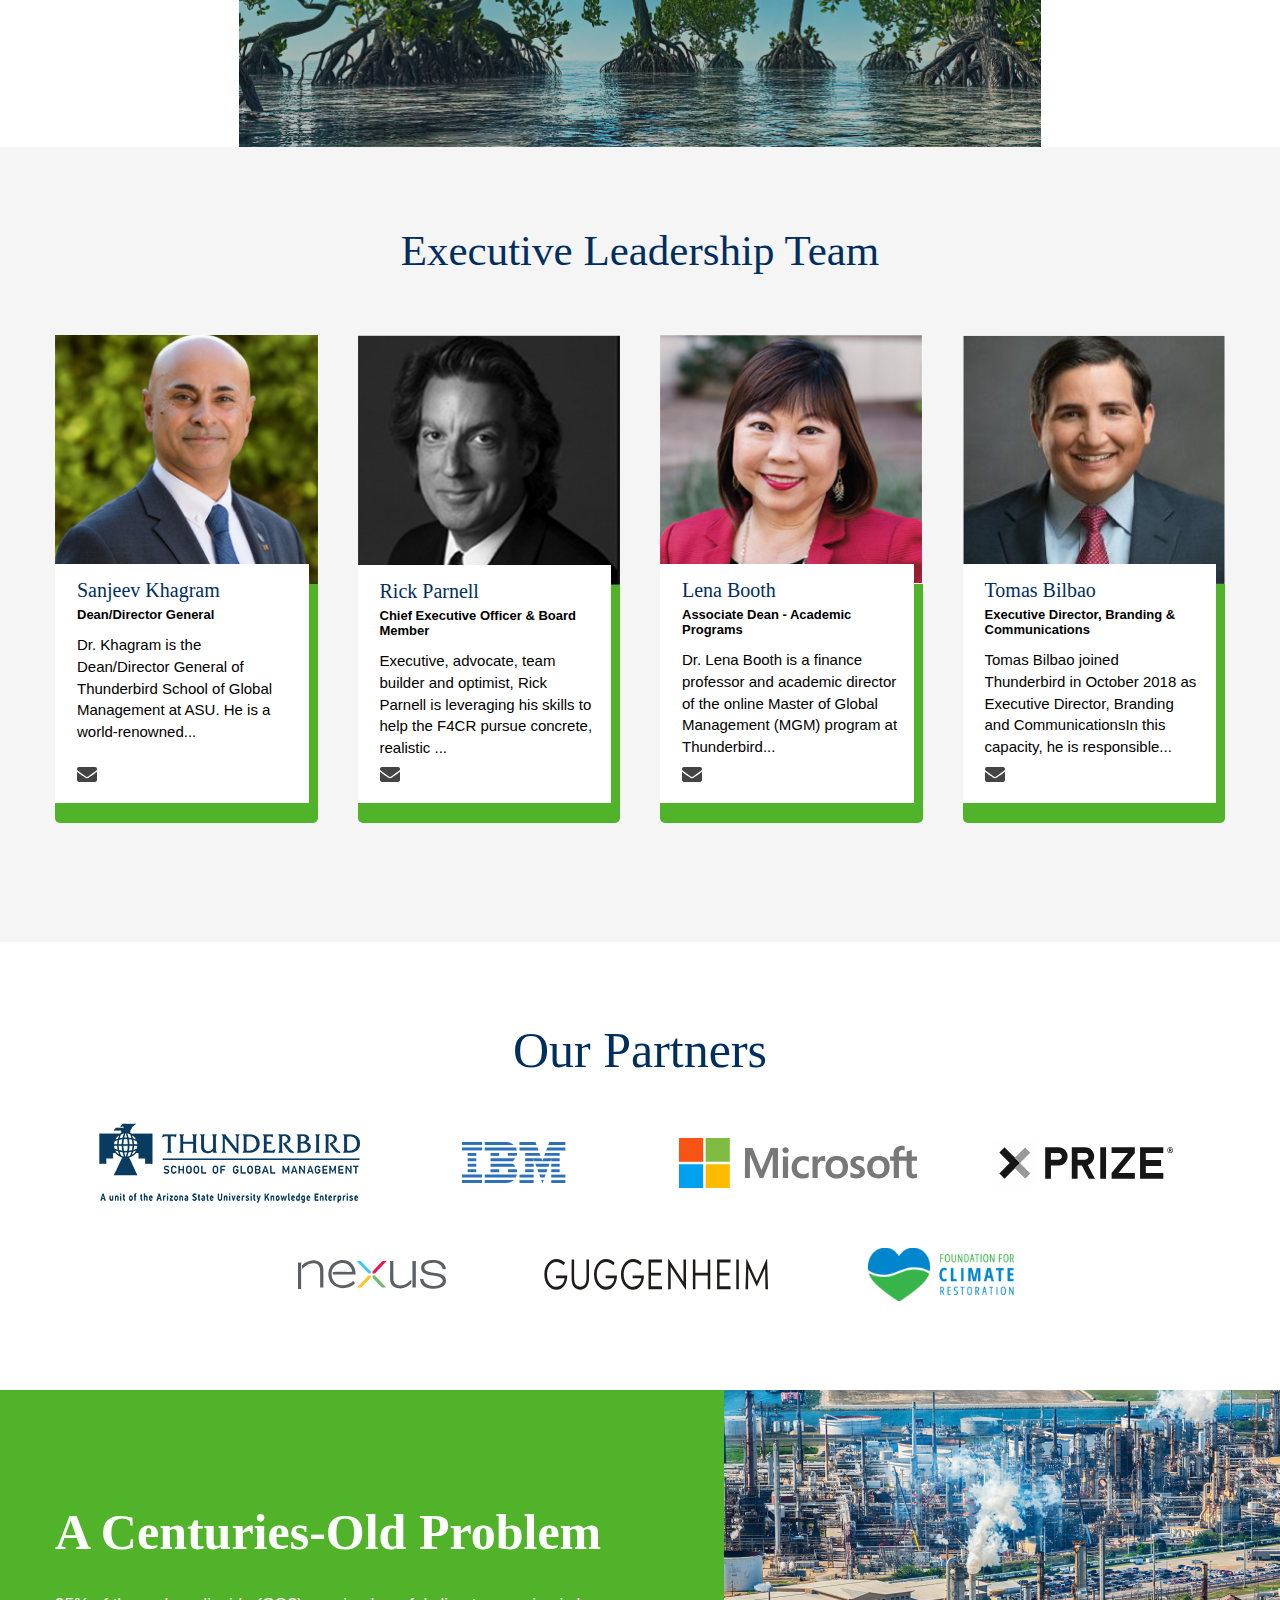
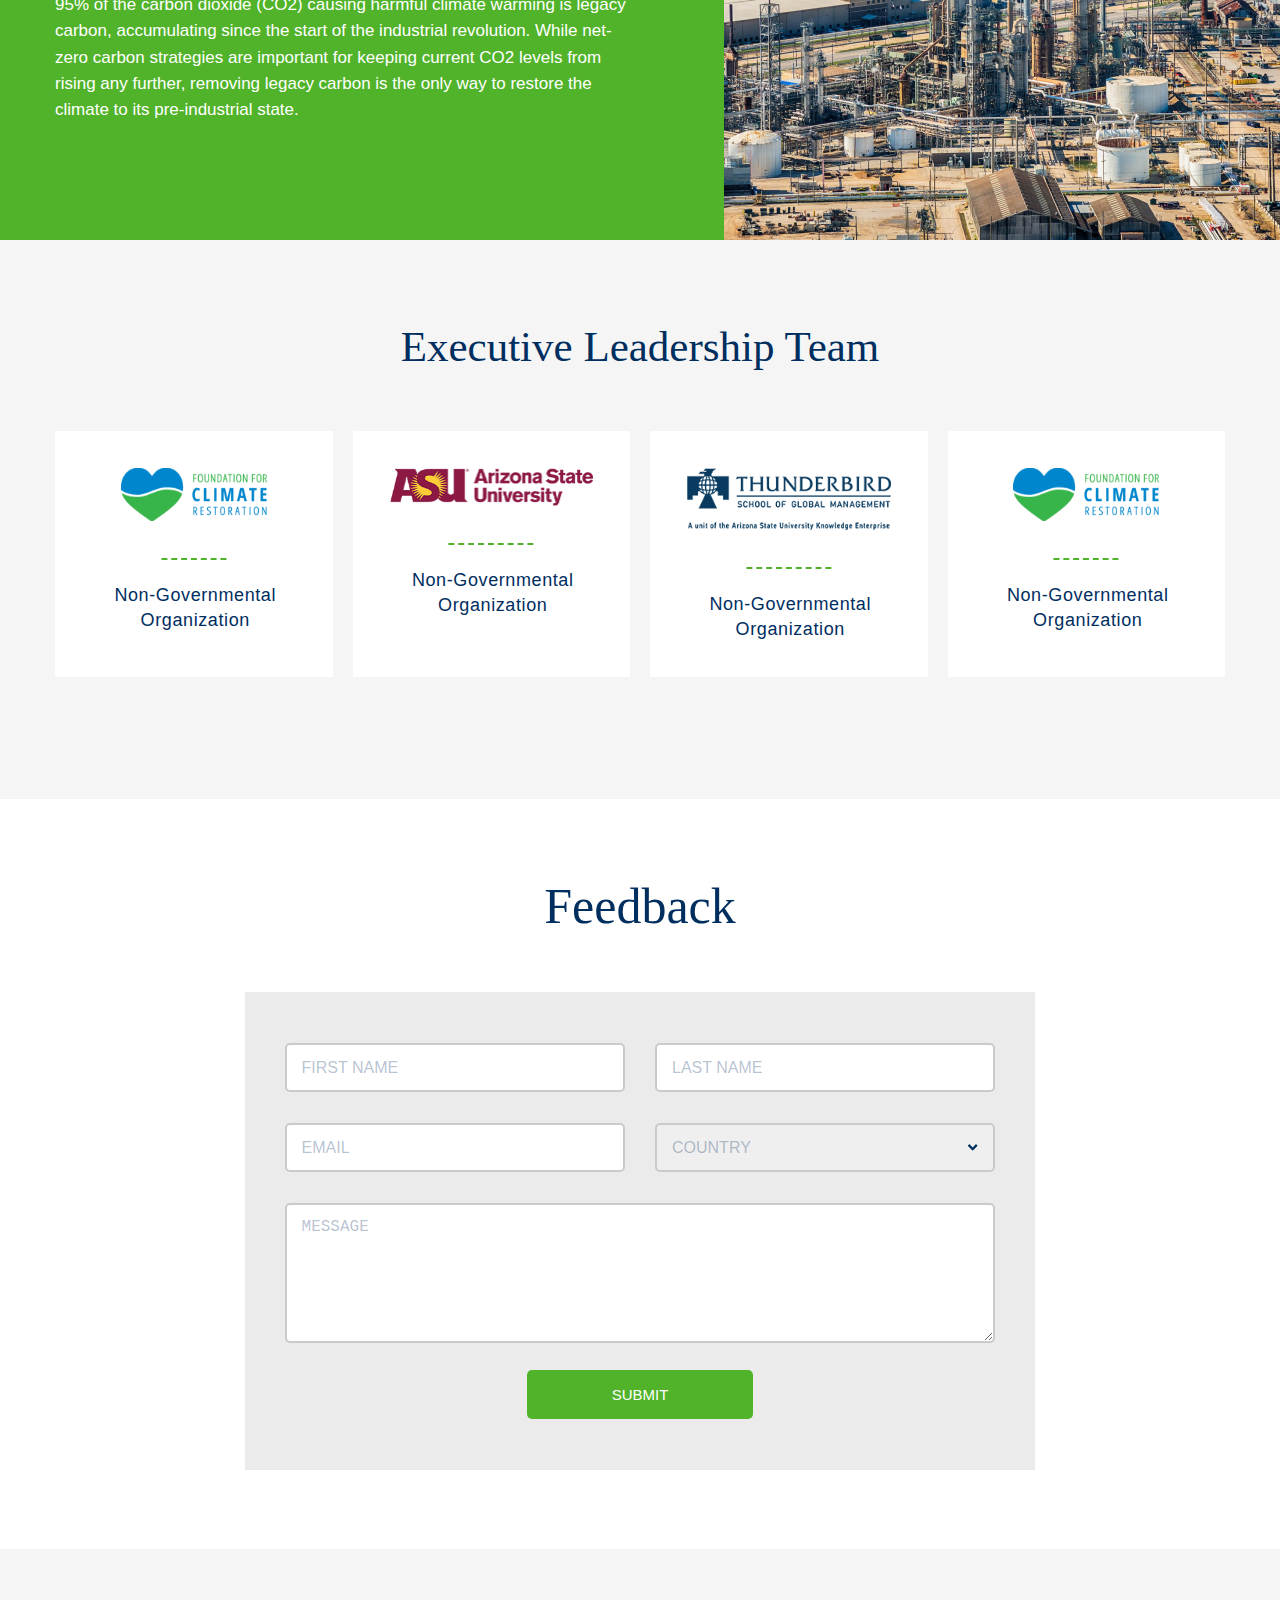
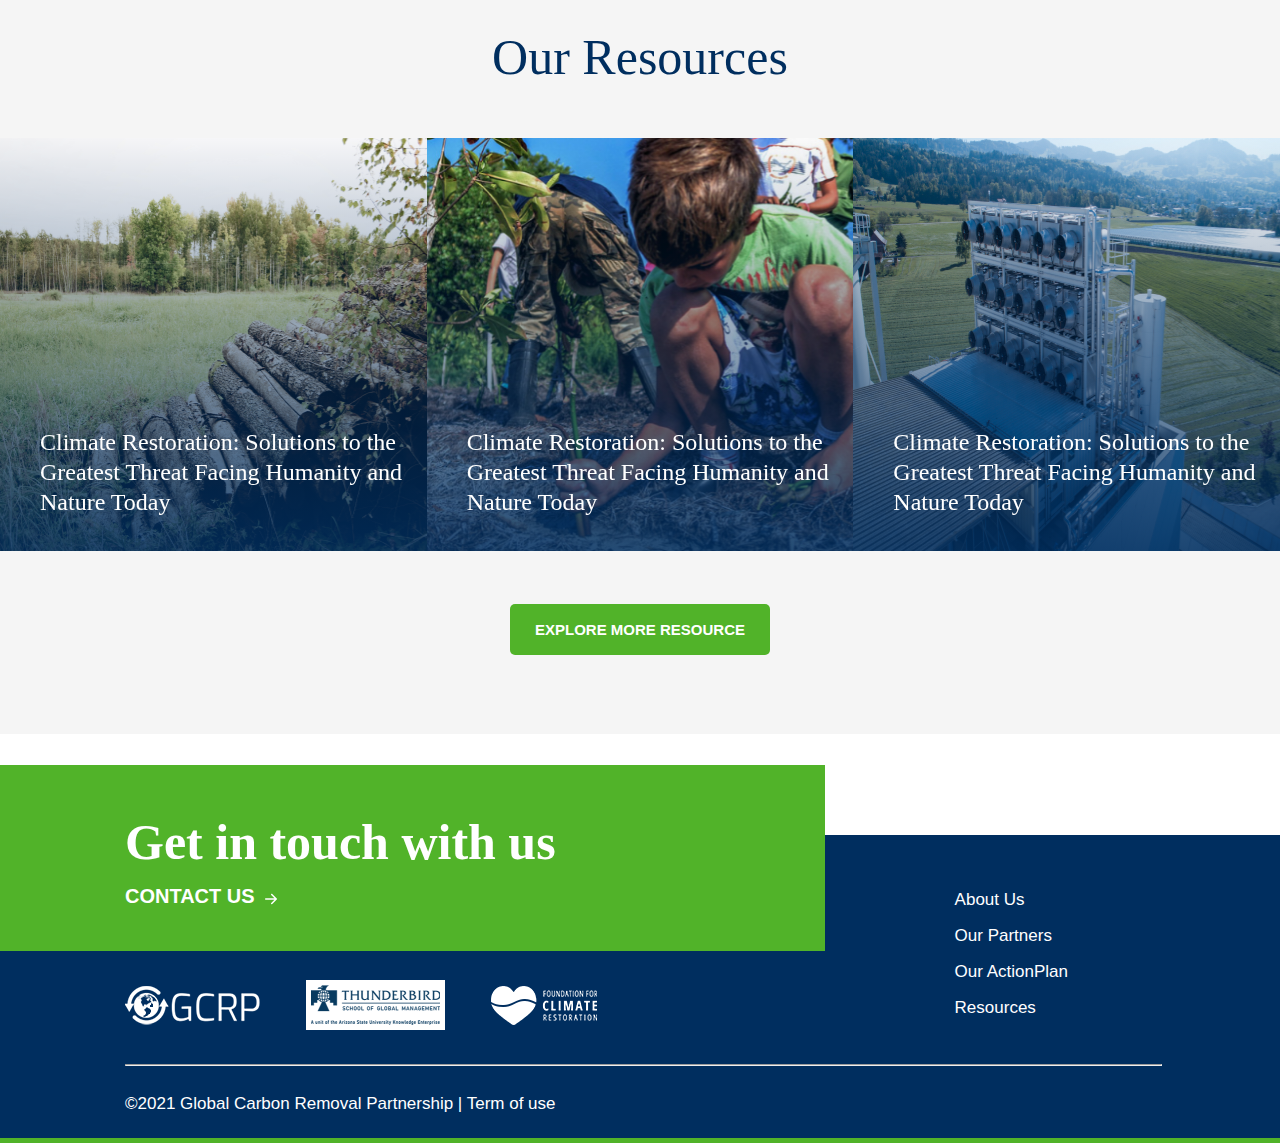
==== commit 34d6c80a: "team-card height bug fixed." ====
--- a/index.html
+++ b/index.html
@@ -370,13 +370,15 @@
                         <img src="assets/images/team-1.jpg" alt="" />
                       </div>
                       <div class="team-card__content">
-                        <h3 class="team-card__name">Sanjeev Khagram</h3>
-                        <p class="team-card__role">Dean/Director General</p>
-                        <p class="team-card__description">
-                          Dr. Khagram is the Dean/Director General of
-                          Thunderbird School of Global Management at ASU. He is
-                          a world-renowned...
-                        </p>
+                        <div class="team-card__content-text">
+                          <h3 class="team-card__name">Sanjeev Khagram</h3>
+                          <p class="team-card__role">Dean/Director General</p>
+                          <p class="team-card__description">
+                            Dr. Khagram is the Dean/Director General of
+                            Thunderbird School of Global Management at ASU. He
+                            is a world-renowned...
+                          </p>
+                        </div>
                         <img
                           src="assets/images/message-icon.svg"
                           alt=""
@@ -394,15 +396,17 @@
                         <img src="assets/images/team-2.jpg" alt="" />
                       </div>
                       <div class="team-card__content">
-                        <h3 class="team-card__name">Rick Parnell</h3>
-                        <p class="team-card__role">
-                          Chief Executive Officer & Board Member
-                        </p>
-                        <p class="team-card__description">
-                          Executive, advocate, team builder and optimist, Rick
-                          Parnell is leveraging his skills to help the F4CR
-                          pursue concrete, realistic ...
-                        </p>
+                        <div class="team-card__content-text">
+                          <h3 class="team-card__name">Rick Parnell</h3>
+                          <p class="team-card__role">
+                            Chief Executive Officer & Board Member
+                          </p>
+                          <p class="team-card__description">
+                            Executive, advocate, team builder and optimist, Rick
+                            Parnell is leveraging his skills to help the F4CR
+                            pursue concrete, realistic ...
+                          </p>
+                        </div>
                         <img
                           src="assets/images/message-icon.svg"
                           alt=""
@@ -420,15 +424,17 @@
                         <img src="assets/images/team-3.jpg" alt="" />
                       </div>
                       <div class="team-card__content">
-                        <h3 class="team-card__name">Lena Booth</h3>
-                        <p class="team-card__role">
-                          Associate Dean - Academic Programs
-                        </p>
-                        <p class="team-card__description">
-                          Dr. Lena Booth is a finance professor and academic
-                          director of the online Master of Global Management
-                          (MGM) program at Thunderbird...
-                        </p>
+                        <div class="team-card__content-text">
+                          <h3 class="team-card__name">Lena Booth</h3>
+                          <p class="team-card__role">
+                            Associate Dean - Academic Programs
+                          </p>
+                          <p class="team-card__description">
+                            Dr. Lena Booth is a finance professor and academic
+                            director of the online Master of Global Management
+                            (MGM) program at Thunderbird...
+                          </p>
+                        </div>
                         <img
                           src="assets/images/message-icon.svg"
                           alt=""
@@ -446,15 +452,17 @@
                         <img src="assets/images/team-4.jpg" alt="" />
                       </div>
                       <div class="team-card__content">
-                        <h3 class="team-card__name">Tomas Bilbao</h3>
-                        <p class="team-card__role">
-                          Executive Director, Branding & Communications
-                        </p>
-                        <p class="team-card__description">
-                          Tomas Bilbao joined Thunderbird in October 2018 as
-                          Executive Director, Branding and CommunicationsIn this
-                          capacity, he is responsible...
-                        </p>
+                        <div class="team-card__content-text">
+                          <h3 class="team-card__name">Tomas Bilbao</h3>
+                          <p class="team-card__role">
+                            Executive Director, Branding & Communications
+                          </p>
+                          <p class="team-card__description">
+                            Tomas Bilbao joined Thunderbird in October 2018 as
+                            Executive Director, Branding and CommunicationsIn
+                            this capacity, he is responsible...
+                          </p>
+                        </div>
                         <img
                           src="assets/images/message-icon.svg"
                           alt=""
--- a/assets/css/style.css
+++ b/assets/css/style.css
@@ -320,6 +320,16 @@
   -webkit-box-flex: 1;
       -ms-flex: auto;
           flex: auto;
+  display: -webkit-box;
+  display: -ms-flexbox;
+  display: flex;
+  -webkit-box-orient: vertical;
+  -webkit-box-direction: normal;
+      -ms-flex-direction: column;
+          flex-direction: column;
+  -webkit-box-pack: justify;
+      -ms-flex-pack: justify;
+          justify-content: space-between;
 }
 
 @media screen and (max-width: 640px) {
@@ -1960,6 +1970,23 @@
   padding: 0 0 40px 0;
 }
 
+.team-slider__card {
+  display: -webkit-box;
+  display: -ms-flexbox;
+  display: flex;
+}
+
+.team-slider__item.swiper-slide {
+  display: -webkit-box;
+  display: -ms-flexbox;
+  display: flex;
+  -webkit-box-orient: horizontal;
+  -webkit-box-direction: normal;
+      -ms-flex-direction: row;
+          flex-direction: row;
+  height: auto;
+}
+
 .team-slider__pagination .swiper-horizontal > .swiper-pagination-bullets,
 .swiper-pagination-bullets.swiper-pagination-horizontal,
 .swiper-pagination-custom,
